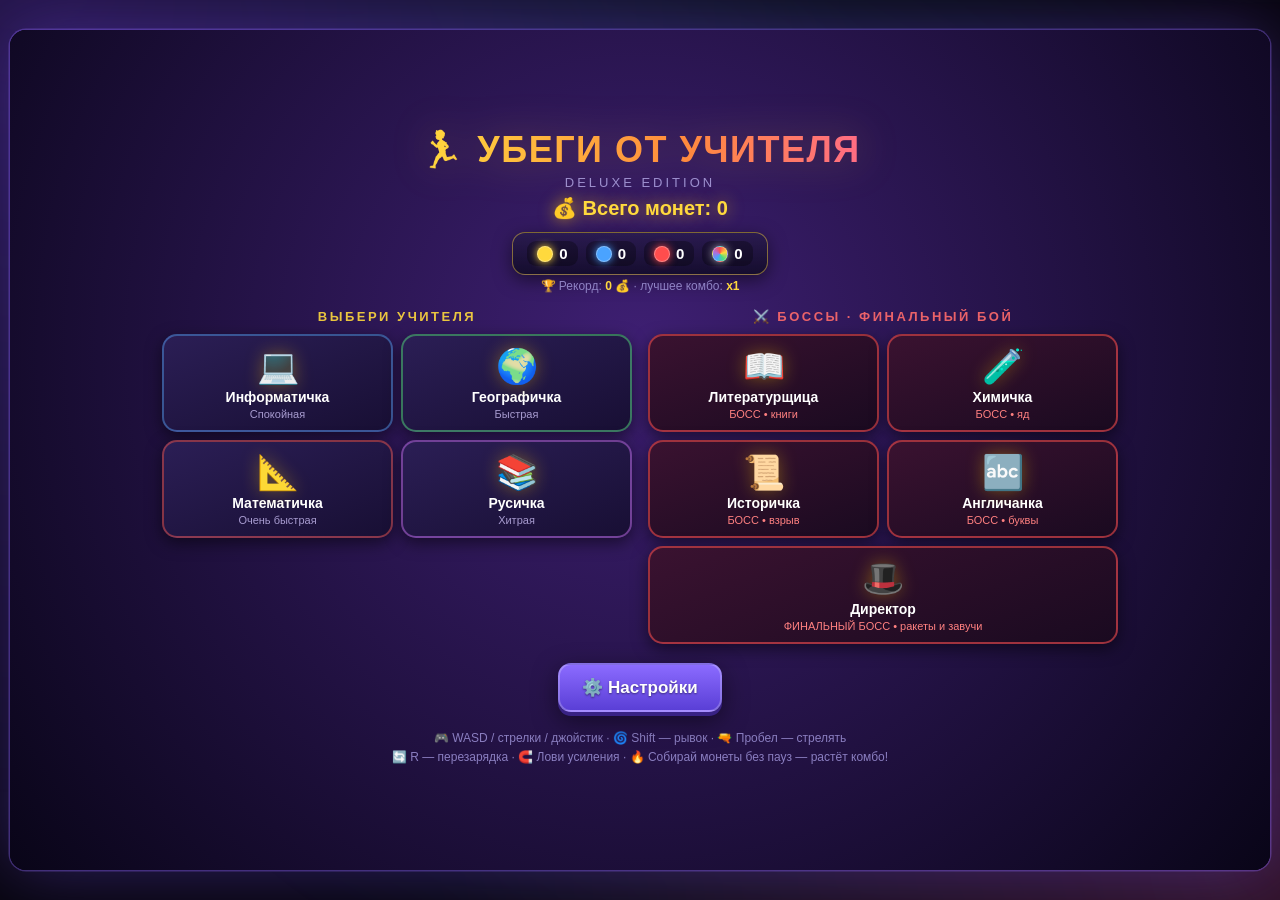
==== game/index.html @ bf2a29cd "site: game/index.html" ====
<!DOCTYPE html>
<html lang="ru">
<head>
<meta charset="UTF-8">
<meta name="viewport" content="width=device-width, initial-scale=1.0, maximum-scale=1.0, user-scalable=no, viewport-fit=cover">
<meta name="theme-color" content="#0d0b1a">
<meta name="mobile-web-app-capable" content="yes">
<meta name="apple-mobile-web-app-capable" content="yes">
<meta name="apple-mobile-web-app-status-bar-style" content="black-translucent">
<meta name="apple-mobile-web-app-title" content="Убеги от учителя">
<meta name="description" content="Аркада «Убеги от учителя»: убегай от учителей, собирай монеты, качайся в магазине и сражайся с боссами.">
<link rel="manifest" href="manifest.webmanifest">
<link rel="apple-touch-icon" href="icons/apple-touch-icon-180.png">
<link rel="icon" type="image/png" href="icons/icon-192.png">
<title>Убеги от учителя — DELUXE</title>
<style>
  :root{
    --gold:#ffd93d; --green:#4ade80; --blue:#4aa3ff; --red:#ff5050;
    --purple:#8b5cff; --pink:#ff6bd6; --orange:#ff8a3d;
    --glass:linear-gradient(180deg, rgba(38,27,72,.82), rgba(14,10,34,.93));
    --line:1.5px solid rgba(150,110,255,.45);
    --shadow:0 6px 22px rgba(0,0,0,.55), inset 0 1px 0 rgba(255,255,255,.09);
  }
  *{margin:0;padding:0;box-sizing:border-box;-webkit-tap-highlight-color:transparent}
  html{
    height:100%;-webkit-text-size-adjust:100%;background:#08060f;
  }
  html,body{
    width:100%;background:#08060f;overflow:hidden;
    font-family:'Trebuchet MS','Segoe UI',sans-serif;color:#fff;
    touch-action:manipulation;user-select:none;-webkit-user-select:none;
    -webkit-touch-callout:none;
    overscroll-behavior:none;overscroll-behavior-y:none;
  }
  body{
    position:fixed;inset:0;height:100%;height:100dvh;
  }
  body::before{
    content:'';position:fixed;inset:-25%;pointer-events:none;z-index:0;
    background:
      radial-gradient(circle at 18% 14%, rgba(125,70,255,.26), transparent 42%),
      radial-gradient(circle at 84% 80%, rgba(255,90,170,.18), transparent 44%),
      radial-gradient(circle at 52% 44%, rgba(60,200,255,.13), transparent 52%);
    filter:blur(24px);animation:ambient 16s ease-in-out infinite alternate;
  }
  @keyframes ambient{from{transform:scale(1) translate(0,0)}to{transform:scale(1.14) translate(-2%,1.5%)}}

  #wrap{position:relative;z-index:1;width:100%;height:100%;display:flex;justify-content:center;align-items:center}
  #game{
    position:relative;background:#14102a;overflow:hidden;border-radius:16px;
    box-shadow:0 0 70px rgba(120,80,255,.35), 0 0 0 1.5px rgba(150,110,255,.35), inset 0 0 100px rgba(0,0,0,.65);
  }
  #game::after{
    content:'';position:absolute;inset:0;pointer-events:none;z-index:6;border-radius:inherit;
    box-shadow:inset 0 0 130px rgba(0,0,0,.8);
  }
  canvas{display:block;width:100%;height:100%;touch-action:none}

  /* ---------- HUD ---------- */
  #hud{
    position:absolute;top:0;left:0;right:0;z-index:10;pointer-events:none;
    display:flex;justify-content:space-between;align-items:flex-start;gap:8px;flex-wrap:wrap;
    padding:8px 10px;font-weight:bold;font-size:clamp(11px,2.2vw,14px);
  }
  .hud-group{display:flex;gap:6px;flex-wrap:wrap}
  .hud-box{
    background:var(--glass);padding:6px 11px;border-radius:11px;border:var(--line);
    box-shadow:var(--shadow);white-space:nowrap;letter-spacing:.3px;
  }
  #coinCount{color:var(--gold)}
  #speedLevel{color:var(--green)}
  #levelNum{color:#60a5fa}
  #ammoCount{color:var(--orange)}
  #playerHPText,#hpCount{color:var(--red)}
  #comboHud{color:var(--pink);display:none}
  #comboHud.on{display:inline}

  /* ---------- кнопки ---------- */
  .btn{
    position:relative;overflow:hidden;
    background:linear-gradient(180deg,#8b6bff,#5a3fd6);color:#fff;
    border:2px solid rgba(255,255,255,.24);border-radius:13px;
    padding:12px 22px;margin:5px;font-family:inherit;font-weight:bold;
    font-size:clamp(14px,2.6vw,17px);cursor:pointer;pointer-events:auto;
    box-shadow:0 4px 0 #382284, 0 8px 24px rgba(0,0,0,.5);
    text-shadow:0 1px 2px rgba(0,0,0,.45);
    transition:transform .12s, box-shadow .12s, filter .12s;
  }
  .btn::after{
    content:'';position:absolute;top:0;left:-60%;width:45%;height:100%;
    background:linear-gradient(105deg,transparent,rgba(255,255,255,.42),transparent);
    transform:skewX(-18deg);animation:sheen 4.5s ease-in-out infinite;
  }
  @keyframes sheen{0%,70%{left:-60%}100%{left:130%}}
  .btn:hover{filter:brightness(1.14)}
  .btn:active{transform:translateY(4px);box-shadow:0 0 0 #382284, 0 2px 10px rgba(0,0,0,.5)}
  .btn:disabled{background:linear-gradient(180deg,#555,#333);box-shadow:0 4px 0 #222;color:#8b8b96;cursor:not-allowed;filter:none;transform:none}
  .btn:disabled::after{display:none}

  /* ---------- экраны ---------- */
  .screen{
    position:absolute;inset:0;z-index:20;padding:14px;text-align:center;
    display:flex;flex-direction:column;justify-content:center;align-items:center;
    justify-content:safe center;
    overflow-y:auto;overscroll-behavior:contain;
    -webkit-overflow-scrolling:touch;touch-action:pan-y;
    background:radial-gradient(circle at 50% 38%, rgba(64,32,118,.96), rgba(9,5,24,.985));
  }
  .screen::-webkit-scrollbar{width:8px}
  .screen::-webkit-scrollbar-thumb{background:rgba(150,110,255,.4);border-radius:8px}
  .screen h2{
    font-size:clamp(18px,4vw,26px);margin-bottom:12px;color:var(--gold);
    text-shadow:0 0 22px rgba(255,200,0,.5), 2px 2px 0 #8a5a00;
  }
  .screen p{color:#cbb8ff;margin:4px 0;font-size:clamp(12px,2.5vw,15px)}
  .title-flow{
    font-size:clamp(21px,4.6vw,36px);font-weight:900;letter-spacing:1.5px;margin-bottom:4px;
    background:linear-gradient(90deg,#ffd93d,#ff8a3d,#ff5ea8,#8b5cff,#4ade80,#ffd93d);
    background-size:300% 100%;-webkit-background-clip:text;background-clip:text;
    -webkit-text-fill-color:transparent;color:transparent;
    animation:titleFlow 7s linear infinite;filter:drop-shadow(0 0 20px rgba(255,190,60,.28));
  }
  @keyframes titleFlow{to{background-position:300% 0}}
  .subtitle{color:#9c8fd0;font-size:clamp(10px,2.2vw,13px);letter-spacing:3px;text-transform:uppercase;margin-bottom:6px}

  /* ---------- карточки ---------- */
  .grid2{display:grid;grid-template-columns:repeat(2,1fr);gap:8px;margin-top:8px;width:100%;max-width:470px}
  .menu-cols{display:flex;gap:16px;width:100%;max-width:980px;justify-content:center;align-items:flex-start;flex-wrap:wrap;margin-top:2px}
  .menu-col{flex:1 1 330px;max-width:470px;display:flex;flex-direction:column;align-items:center}
  .card{
    position:relative;font-family:inherit;color:#fff;cursor:pointer;
    display:flex;flex-direction:column;align-items:center;gap:3px;
    padding:10px 8px;border-radius:15px;pointer-events:auto;
    background:linear-gradient(160deg,#2b1e55,#180f34);
    border:2px solid rgba(140,100,255,.32);box-shadow:0 5px 16px rgba(0,0,0,.5);
    transition:transform .15s, border-color .15s, box-shadow .15s;
  }
  .card::before{
    content:'';position:absolute;inset:0;border-radius:13px;opacity:0;
    background:radial-gradient(circle at 50% 0%, rgba(255,217,61,.22), transparent 70%);
    transition:opacity .18s;pointer-events:none;
  }
  .card:hover{transform:translateY(-4px);border-color:rgba(255,217,61,.85);box-shadow:0 10px 26px rgba(0,0,0,.55), 0 0 22px rgba(255,200,60,.22)}
  .card:hover::before{opacity:1}
  .card:active{transform:scale(.96)}
  .card .emoji{font-size:clamp(24px,6vw,34px);filter:drop-shadow(0 0 9px rgba(255,200,0,.35))}
  .card .name{font-size:clamp(12px,2.5vw,14px);font-weight:bold}
  .card .desc{font-size:clamp(9px,2vw,11px);color:#a89cd0}
  .t-info{border-color:rgba(80,140,220,.55)}
  .t-geo{border-color:rgba(80,200,120,.55)}
  .t-math{border-color:rgba(220,80,80,.55)}
  .t-rus{border-color:rgba(180,100,220,.55)}
  .card.boss-card{border-color:rgba(255,80,80,.55);background:linear-gradient(160deg,#3a1230,#1a0a20)}
  .card.boss-card .desc{color:#ff8080}

  .section-title{
    color:var(--gold);font-size:clamp(11px,2.3vw,13px);text-transform:uppercase;
    letter-spacing:2.5px;margin-top:10px;margin-bottom:2px;opacity:.9;font-weight:bold;
  }

  /* ---------- магазин ---------- */
  .shop-item{
    background:linear-gradient(160deg,#2a1d52,#170e30);border:2px solid rgba(140,100,255,.38);
    border-radius:15px;padding:10px 15px;margin:5px;width:min(380px,92vw);
    display:flex;justify-content:space-between;align-items:center;gap:10px;
    box-shadow:0 6px 20px rgba(0,0,0,.5);transition:border-color .18s, transform .18s;
  }
  .shop-item:hover{border-color:rgba(255,217,61,.6);transform:translateY(-2px)}
  .shop-item .info{text-align:left}
  .shop-item b{font-size:clamp(13px,2.7vw,16px)}
  .shop-item small{color:#a89cd0;font-size:clamp(10px,2.1vw,12px)}
  .shop-item button{padding:10px 14px !important;margin:0 !important;font-size:clamp(11px,2.3vw,14px) !important}

  /* ---------- монеты ---------- */
  .coin-tracker{
    position:absolute;top:56px;left:10px;z-index:12;pointer-events:none;
    display:flex;flex-direction:column;gap:4px;padding:8px 10px;border-radius:11px;
    background:var(--glass);border:var(--line);box-shadow:var(--shadow);
    font-weight:bold;font-size:clamp(11px,2.1vw,14px);
  }
  .coin-row{display:flex;align-items:center;gap:8px;min-width:62px}
  .coin-dot{width:14px;height:14px;border-radius:50%;display:inline-block;border:1px solid rgba(255,255,255,.3);flex-shrink:0}
  .rainbow-dot{background:conic-gradient(#ff4d4d,#ffd93d,#4ade80,#4aa3ff,#b06ddb,#ff4d4d);animation:spinRainbow 3s linear infinite;box-shadow:0 0 9px rgba(255,255,255,.6)}
  @keyframes spinRainbow{to{transform:rotate(360deg)}}
  .coin-bump{animation:coinBump .32s ease-out}
  @keyframes coinBump{0%{transform:scale(1)}50%{transform:scale(1.45);filter:brightness(1.6)}100%{transform:scale(1)}}

  /* ---------- усиления ---------- */
  #powerups{position:absolute;top:158px;left:10px;z-index:12;display:flex;flex-direction:column;gap:6px;pointer-events:none}
  .pw{
    display:none;align-items:center;gap:8px;padding:6px 9px;border-radius:11px;
    background:var(--glass);border:1.5px solid rgba(150,110,255,.5);box-shadow:var(--shadow);
    font-size:clamp(10px,1.9vw,12px);font-weight:bold;transition:opacity .2s;
  }
  .pw.on{display:flex}
  .pw.low{animation:pwLow .6s ease-in-out infinite}
  @keyframes pwLow{50%{opacity:.45}}
  .pw-ico{font-size:15px;filter:drop-shadow(0 0 7px currentColor)}
  .pw-bar{width:44px;height:6px;border-radius:4px;background:rgba(0,0,0,.65);overflow:hidden;border:1px solid rgba(255,255,255,.14)}
  .pw-bar i{display:block;height:100%;width:100%;background:currentColor;border-radius:4px}
  .pw-sec{min-width:24px;text-align:right;font-size:10px;opacity:.85}

  /* ---------- комбо ---------- */
  #comboBadge{
    position:absolute;top:148px;right:10px;z-index:12;pointer-events:none;text-align:center;
    padding:5px 13px 6px;border-radius:12px;
    background:var(--glass);border:1.5px solid rgba(255,217,61,.5);box-shadow:var(--shadow);
    opacity:0;transform:scale(.65) translateY(-6px);transition:opacity .18s, transform .18s;
  }
  #comboBadge.on{opacity:1;transform:scale(1) translateY(0)}
  #comboBadge .cnum{font-size:clamp(18px,3.8vw,27px);font-weight:900;line-height:1.05;color:var(--gold);text-shadow:0 0 18px rgba(255,200,0,.85), 2px 2px 0 #7a5200}
  #comboBadge .clbl{font-size:clamp(8px,1.6vw,10px);letter-spacing:2.5px;color:#ffe9a3;opacity:.92}

  /* ---------- полосы HP ---------- */
  #playerHP{
    position:absolute;top:56px;right:10px;z-index:12;display:none;flex-direction:column;
    align-items:flex-end;gap:4px;padding:8px 10px;border-radius:11px;min-width:142px;
    background:var(--glass);border:1.5px solid rgba(80,200,120,.5);box-shadow:var(--shadow);
    pointer-events:none;font-weight:bold;font-size:clamp(11px,2.1vw,14px);
  }
  #playerHP .hp-label{color:var(--green);font-size:clamp(10px,1.9vw,12px)}
  .hp-bar-bg{width:100%;height:12px;background:rgba(0,0,0,.62);border:1.5px solid rgba(80,200,120,.5);border-radius:7px;overflow:hidden;box-shadow:inset 0 0 7px rgba(0,0,0,.85)}
  .hp-bar-fill{height:100%;width:100%;background:linear-gradient(90deg,#16a34a,#4ade80,#16a34a);background-size:200% 100%;animation:hpShine 2s linear infinite;transition:width .28s ease}
  #playerHP.low .hp-bar-fill{background:linear-gradient(90deg,#dc2626,#ff5050,#dc2626);background-size:200% 100%}
  #playerHP.low .hp-label{color:var(--red)}
  @keyframes hpShine{to{background-position:200% 0}}

  #bossHP{
    position:absolute;top:74px;left:50%;transform:translateX(-50%);width:min(420px,54vw);
    z-index:12;display:none;flex-direction:column;align-items:center;gap:3px;
  }
  #bossHP .boss-name{font-weight:bold;font-size:clamp(12px,2.3vw,15px);color:#ff9090;letter-spacing:1px;text-shadow:0 0 12px rgba(255,0,0,.85), 2px 2px 0 #600}
  #bossHP .hp-bar-bg{width:100%;height:16px;background:rgba(0,0,0,.62);border:2px solid rgba(255,80,80,.6);border-radius:10px;overflow:hidden;box-shadow:0 0 22px rgba(255,0,0,.45), inset 0 0 10px rgba(0,0,0,.85)}
  #bossHP .hp-bar-fill{height:100%;width:100%;background:linear-gradient(90deg,#ff4040,#ff8080,#ff4040);background-size:200% 100%;animation:hpShine 1.6s linear infinite;transition:width .28s ease}

  /* ---------- мобильное управление ---------- */
  #joystick{
    position:absolute;bottom:calc(24px * var(--s,1));left:calc(24px * var(--s,1));
    width:calc(130px * var(--s,1));height:calc(130px * var(--s,1));border-radius:50%;
    z-index:15;display:none;touch-action:none;
    background:radial-gradient(circle, rgba(120,90,255,.2), rgba(60,40,120,.26));
    border:2px solid rgba(160,130,255,.42);
    box-shadow:inset 0 0 30px rgba(100,70,220,.32), 0 0 22px rgba(0,0,0,.5);
  }
  #joystickKnob{
    position:absolute;top:50%;left:50%;
    width:calc(58px * var(--s,1));height:calc(58px * var(--s,1));
    margin:calc(-29px * var(--s,1)) 0 0 calc(-29px * var(--s,1));border-radius:50%;
    background:radial-gradient(circle at 35% 30%,#b8a2ff,#5a3fd6);
    border:2px solid rgba(255,255,255,.38);
    box-shadow:0 4px 14px rgba(0,0,0,.6), inset 0 -4px 10px rgba(0,0,0,.32);
    transition:transform .05s;
  }
  #shopBtn,#shootBtn,#reloadBtn,#dashBtn{position:absolute;z-index:15;display:none;align-items:center;justify-content:center;line-height:1;padding:0 !important;margin:0 !important;border-radius:50% !important}
  #shopBtn{
    right:calc(24px * var(--s,1));bottom:calc(24px * var(--s,1));
    width:calc(62px * var(--s,1));height:calc(62px * var(--s,1));font-size:calc(20px * var(--s,1)) !important;
  }
  #shootBtn{
    right:calc(24px * var(--s,1));bottom:calc(100px * var(--s,1));
    width:calc(72px * var(--s,1));height:calc(72px * var(--s,1));font-size:calc(26px * var(--s,1)) !important;
    background:linear-gradient(180deg,#ff9a4d,#d65a1a);box-shadow:0 4px 0 #8a3a00, 0 6px 22px rgba(0,0,0,.5) !important;
  }
  #shootBtn:active{transform:translateY(4px);box-shadow:0 0 0 #8a3a00 !important}
  #shootBtn.reloading{background:linear-gradient(180deg,#666,#333) !important;box-shadow:0 4px 0 #222 !important}
  #reloadBtn{
    right:calc(106px * var(--s,1));bottom:calc(100px * var(--s,1));
    width:calc(58px * var(--s,1));height:calc(58px * var(--s,1));font-size:calc(22px * var(--s,1)) !important;
    background:linear-gradient(180deg,#4aa3ff,#1e6fdd);box-shadow:0 4px 0 #0a3a80, 0 6px 22px rgba(0,0,0,.5) !important;
  }
  #dashBtn{
    right:calc(24px * var(--s,1));bottom:calc(182px * var(--s,1));
    width:calc(62px * var(--s,1));height:calc(62px * var(--s,1));font-size:calc(24px * var(--s,1)) !important;
    background:linear-gradient(180deg,#b06ddb,#7a2fb0);box-shadow:0 4px 0 #4a1070, 0 6px 22px rgba(0,0,0,.5) !important;
  }
  #dashBtn.cool{filter:grayscale(.7) brightness(.75)}
  #dashBtn .cdtxt{position:absolute;inset:0;display:flex;align-items:center;justify-content:center;font-size:calc(13px * var(--s,1));font-weight:900;color:#fff;text-shadow:0 1px 3px #000}

  /* ---------- быстрая покупка ---------- */
  .quick-speed-btn{
    position:absolute;bottom:calc(24px * var(--s,1));right:calc(100px * var(--s,1));z-index:15;
    display:none;align-items:center;gap:4px;
    background:linear-gradient(180deg,#ffd93d,#f0a800);color:#1a1035;
    border:2px solid rgba(255,255,255,.4);border-radius:calc(14px * var(--s,1));
    padding:calc(10px * var(--s,1)) calc(16px * var(--s,1));
    font-family:inherit;font-weight:bold;font-size:clamp(10px,calc(15px * var(--s,1)),15px);cursor:pointer;
    box-shadow:0 4px 0 #8a5a00, 0 8px 22px rgba(0,0,0,.5);white-space:nowrap;
    transition:transform .12s, box-shadow .12s, filter .12s;
  }
  .quick-speed-btn:hover{filter:brightness(1.1)}
  .quick-speed-btn:active{transform:translateY(4px);box-shadow:0 0 0 #8a5a00 !important}
  .quick-speed-btn:disabled{background:linear-gradient(180deg,#555,#333);color:#8b8b96;box-shadow:0 4px 0 #222;cursor:not-allowed;filter:none;transform:none}
  .quick-speed-btn.can-buy{animation:pulseGold 1.4s ease-in-out infinite}
  @keyframes pulseGold{50%{box-shadow:0 4px 0 #8a5a00, 0 0 22px rgba(255,217,61,.85)}}

  /* ---------- лобби ---------- */
  .lobby-total{font-size:clamp(14px,2.9vw,20px);color:var(--gold);font-weight:bold;text-shadow:0 0 16px rgba(255,200,0,.6);margin-bottom:6px}
  .lobby-coins{
    display:flex;flex-wrap:wrap;justify-content:center;gap:8px;margin:6px 0 2px;padding:8px 14px;
    background:linear-gradient(180deg, rgba(38,27,72,.7), rgba(14,10,34,.82));
    border:1.5px solid rgba(255,217,61,.45);border-radius:13px;box-shadow:0 5px 18px rgba(0,0,0,.5);
  }
  .lobby-coin-item{display:flex;align-items:center;gap:6px;font-weight:bold;font-size:clamp(12px,2.3vw,15px);padding:4px 10px;background:rgba(0,0,0,.3);border-radius:9px}
  .lobby-coin-item .coin-dot{width:16px;height:16px}
  .record-line{color:#8f83c4;font-size:clamp(10px,2.1vw,12px);margin:2px 0 4px}
  .record-line b{color:var(--gold)}

  /* ---------- превью карт ---------- */
  .map-preview{
    width:100%;height:74px;border-radius:10px;position:relative;overflow:hidden;
    border:1.5px solid rgba(255,255,255,.14);margin-bottom:6px;background:#000;pointer-events:none;
  }
  .map-preview canvas{display:block;width:100%;height:100%;pointer-events:none}
  .map-grid{display:grid;grid-template-columns:repeat(3,1fr);gap:8px;margin-top:6px;width:100%;max-width:580px}
  .map-grid .card{padding:8px 6px}
  .map-grid .card .emoji{font-size:clamp(17px,3.6vw,21px)}
  .map-grid .card .name{font-size:clamp(10px,2vw,12px)}
  .map-grid .card .desc{font-size:clamp(8px,1.7vw,10px)}
  .back-bar{display:flex;gap:8px;margin-top:14px;flex-wrap:wrap;justify-content:center}

  /* ---------- босс-интро / вспышки ---------- */
  #bossIntro{
    position:absolute;inset:0;z-index:25;display:none;flex-direction:column;
    align-items:center;justify-content:center;pointer-events:none;
    background:radial-gradient(circle at 50% 50%, rgba(150,0,20,.42), rgba(0,0,0,0) 62%);
  }
  #bossIntro.show{display:flex;animation:biIn .45s ease-out}
  @keyframes biIn{from{opacity:0;transform:scale(1.12)}to{opacity:1;transform:scale(1)}}
  #bossIntro .bi-name{
    font-size:clamp(24px,6.5vw,50px);font-weight:900;letter-spacing:5px;color:#ff5a5a;
    text-shadow:0 0 30px rgba(255,40,40,.95), 0 0 70px rgba(255,0,0,.6);
    animation:bossPulse .9s ease-in-out infinite alternate;
  }
  #bossIntro .bi-sub{color:#ffb3b3;letter-spacing:7px;font-size:clamp(10px,2.3vw,14px);margin-top:8px;text-transform:uppercase}
  @keyframes bossPulse{to{transform:scale(1.06);text-shadow:0 0 44px rgba(255,60,60,1), 0 0 90px rgba(255,0,0,.75)}}

  #flash{position:absolute;inset:0;z-index:14;pointer-events:none;opacity:0;transition:opacity .2s;background:radial-gradient(circle at 50% 50%, rgba(255,0,0,0) 35%, rgba(255,20,20,.55) 100%)}
  #flash.on{opacity:1}

  #confetti{position:fixed;inset:0;z-index:60;pointer-events:none;display:none}
  #confetti.on{display:block}

  .hidden{display:none !important}
  .show-flex{display:flex !important}

  /* ---------- настройки ---------- */
  .setting-row{
    display:flex;justify-content:space-between;align-items:center;gap:14px;
    width:min(380px,92vw);margin:7px;padding:12px 16px;border-radius:14px;
    background:linear-gradient(160deg,#2a1d52,#170e30);border:2px solid rgba(140,100,255,.38);
    box-shadow:0 5px 18px rgba(0,0,0,.5);font-weight:bold;font-size:clamp(12px,2.4vw,15px);
  }
  .switch{position:relative;width:52px;height:28px;border-radius:14px;background:#3a2a60;border:2px solid rgba(255,255,255,.18);cursor:pointer;transition:background .2s;flex-shrink:0}
  .switch::after{content:'';position:absolute;top:2px;left:2px;width:20px;height:20px;border-radius:50%;background:#8b83aa;transition:transform .2s, background .2s}
  .switch.on{background:linear-gradient(180deg,#4ade80,#16a34a)}
  .switch.on::after{transform:translateX(24px);background:#fff}

  /* на телефоне экраны меню занимают весь экран, а не маленькое игровое поле */
  @media (max-width:800px), (max-height:520px){
    .screen{position:fixed;inset:0;z-index:40;border-radius:0;padding:16px 14px}
  }
  @media (max-width:800px){
    .coin-tracker{top:52px;padding:6px 8px;gap:3px;font-size:11px}
    .coin-dot{width:12px;height:12px}
    #powerups{top:212px;gap:4px}
    #comboBadge{top:206px}
    #playerHP{top:52px;padding:6px 8px;font-size:11px;min-width:124px}
    #bossHP{top:152px;width:88vw}
  }
  /* компактный режим для маленького игрового поля (телефон в портрете, низкое окно) */
  #game.compact .coin-tracker{display:none !important}
  #game.compact #playerHP{display:none !important}
  #game.compact #comboBadge{display:none !important}
  #game.compact #hud{font-size:10px;padding:5px 7px;gap:4px}
  #game.compact .hud-box{padding:4px 7px;border-radius:8px}
  #game.compact #powerups{
    top:62px;left:8px;right:8px;gap:4px;
    flex-direction:row;flex-wrap:wrap;align-items:flex-start;
  }
  #game.compact .pw{padding:3px 6px;font-size:10px;gap:5px}
  #game.compact .pw-bar{width:26px}
  #game.compact .pw-sec{min-width:18px;font-size:9px}
  #game.compact #bossHP{top:108px;width:84vw}
</style>
</head>
<body>
<div id="wrap">
  <div id="game">
    <canvas id="canvas"></canvas>
    <div id="flash"></div>

    <div id="hud" class="hidden">
      <div class="hud-group">
        <div class="hud-box">💰 <span id="coinCount">0</span></div>
        <div class="hud-box">⚡ <span id="speedLevel">1.0</span>x</div>
        <div class="hud-box">🏁 <span id="levelNum">1</span></div>
      </div>
      <div class="hud-group">
        <div class="hud-box" id="ammoBox">🔫 <span id="ammoCount">5/5</span> <span class="mag-count" id="magCount">×10</span></div>
        <div class="hud-box">❤️ <span id="hpCount">100</span></div>
        <div class="hud-box" id="comboHud">🔥 <span id="comboVal">x1</span></div>
      </div>
    </div>

    <div id="playerHP">
      <div class="hp-label">❤️ Здоровье: <span id="playerHPText">100/100</span></div>
      <div class="hp-bar-bg"><div class="hp-bar-fill" id="playerHPFill"></div></div>
    </div>

    <div id="bossHP">
      <div class="boss-name" id="bossName">БОСС</div>
      <div class="hp-bar-bg"><div class="hp-bar-fill" id="bossHPFill"></div></div>
    </div>

    <div id="coinTracker" class="coin-tracker hidden">
      <div class="coin-row">
        <span class="coin-dot" style="background:#ffd93d;box-shadow:0 0 9px #ffd93d"></span>
        <span id="coinYellow">0</span>
      </div>
      <div class="coin-row">
        <span class="coin-dot" style="background:#4aa3ff;box-shadow:0 0 9px #4aa3ff"></span>
        <span id="coinBlue">0</span>
      </div>
      <div class="coin-row">
        <span class="coin-dot" style="background:#ff4d4d;box-shadow:0 0 9px #ff4d4d"></span>
        <span id="coinRed">0</span>
      </div>
      <div class="coin-row">
        <span class="coin-dot rainbow-dot"></span>
        <span id="coinRainbow">0</span>
      </div>
    </div>

    <div id="powerups">
      <div class="pw" id="pw-rapid"  style="color:#ffd93d"><span class="pw-ico">⚡</span><span class="pw-bar"><i></i></span><span class="pw-sec"></span></div>
      <div class="pw" id="pw-shield" style="color:#4aa3ff"><span class="pw-ico">🛡</span><span class="pw-bar"><i></i></span><span class="pw-sec"></span></div>
      <div class="pw" id="pw-magnet" style="color:#ff6bd6"><span class="pw-ico">🧲</span><span class="pw-bar"><i></i></span><span class="pw-sec"></span></div>
      <div class="pw" id="pw-x2"     style="color:#4ade80"><span class="pw-ico">✨</span><span class="pw-bar"><i></i></span><span class="pw-sec"></span></div>
    </div>

    <div id="comboBadge">
      <div class="cnum" id="comboNum">x1.5</div>
      <div class="clbl">КОМБО</div>
    </div>

    <div id="bossIntro">
      <div class="bi-name" id="biName">БОСС</div>
      <div class="bi-sub">финальный бой</div>
    </div>

    <button id="quickSpeedBtn" class="quick-speed-btn" onclick="quickBuySpeed()">
      ⚡ +0.5x <span id="quickSpeedCost">5</span>💰
    </button>

    <button id="shopBtn" class="btn" onclick="openShop()">🛒</button>
    <button id="shootBtn" class="btn">🔫</button>
    <button id="reloadBtn" class="btn">🔄</button>
    <button id="dashBtn" class="btn">🌀<span class="cdtxt" id="dashCdText"></span></button>
    <div id="joystick"><div id="joystickKnob"></div></div>

    <!-- ================= МЕНЮ ================= -->
    <div id="menu" class="screen">
      <div class="title-flow">🏃 УБЕГИ ОТ УЧИТЕЛЯ</div>
      <div class="subtitle">deluxe edition</div>

      <div class="lobby-total">💰 Всего монет: <span id="lobbyCoins">0</span></div>
      <div class="lobby-coins">
        <div class="lobby-coin-item">
          <span class="coin-dot" style="background:#ffd93d;box-shadow:0 0 9px #ffd93d"></span><span id="lobbyYellow">0</span>
        </div>
        <div class="lobby-coin-item">
          <span class="coin-dot" style="background:#4aa3ff;box-shadow:0 0 9px #4aa3ff"></span><span id="lobbyBlue">0</span>
        </div>
        <div class="lobby-coin-item">
          <span class="coin-dot" style="background:#ff4d4d;box-shadow:0 0 9px #ff4d4d"></span><span id="lobbyRed">0</span>
        </div>
        <div class="lobby-coin-item">
          <span class="coin-dot rainbow-dot"></span><span id="lobbyRainbow">0</span>
        </div>
      </div>
      <div class="record-line">🏆 Рекорд: <b id="recordCoins">0</b> 💰 · лучшее комбо: <b id="recordCombo">x1</b></div>

      <div class="menu-cols">
        <div class="menu-col">
          <div class="section-title">Выбери учителя</div>
          <div class="grid2">
            <div class="card t-info" onclick="chooseTeacher('info')">
              <div class="emoji">💻</div><div class="name">Информатичка</div>
              <div class="desc">Спокойная</div>
            </div>
            <div class="card t-geo" onclick="chooseTeacher('geo')">
              <div class="emoji">🌍</div><div class="name">Географичка</div>
              <div class="desc">Быстрая</div>
            </div>
            <div class="card t-math" onclick="chooseTeacher('math')">
              <div class="emoji">📐</div><div class="name">Математичка</div>
              <div class="desc">Очень быстрая</div>
            </div>
            <div class="card t-rus" onclick="chooseTeacher('rus')">
              <div class="emoji">📚</div><div class="name">Русичка</div>
              <div class="desc">Хитрая</div>
            </div>
          </div>
        </div>
        <div class="menu-col">
          <div class="section-title" style="color:#ff6b6b">⚔️ Боссы · финальный бой</div>
          <div class="grid2">
            <div class="card boss-card" onclick="chooseTeacher('lit')">
              <div class="emoji">📖</div><div class="name">Литературщица</div>
              <div class="desc">БОСС • книги</div>
            </div>
            <div class="card boss-card" onclick="chooseTeacher('chem')">
              <div class="emoji">🧪</div><div class="name">Химичка</div>
              <div class="desc">БОСС • яд</div>
            </div>
            <div class="card boss-card" onclick="chooseTeacher('hist')">
              <div class="emoji">📜</div><div class="name">Историчка</div>
              <div class="desc">БОСС • взрыв</div>
            </div>
            <div class="card boss-card" onclick="chooseTeacher('eng')">
              <div class="emoji">🔤</div><div class="name">Англичанка</div>
              <div class="desc">БОСС • буквы</div>
            </div>
            <div class="card boss-card" style="grid-column:span 2" onclick="chooseTeacher('director')">
              <div class="emoji">🎩</div><div class="name">Директор</div>
              <div class="desc">ФИНАЛЬНЫЙ БОСС • ракеты и завучи</div>
            </div>
          </div>
        </div>
      </div>

      <div class="back-bar">
        <button class="btn" onclick="openSettings()">⚙️ Настройки</button>
      </div>
      <p style="margin-top:12px;color:#8a7ec0;font-size:clamp(10px,2.1vw,12px);line-height:1.55">
        🎮 WASD / стрелки / джойстик · 🌀 Shift — рывок · 🔫 Пробел — стрелять<br>
        🔄 R — перезарядка · 🧲 Лови усиления · 🔥 Собирай монеты без пауз — растёт комбо!
      </p>
    </div>

    <!-- ================= КАРТЫ ================= -->
    <div id="mapsScreen" class="screen hidden">
      <div class="title-flow">🗺 Выбор карты</div>
      <div class="section-title" id="mapTeacherLabel">Учитель: —</div>
      <div class="map-grid" id="mapGrid"></div>
      <div class="back-bar">
        <button class="btn" onclick="backToMenu()">◀ Учитель</button>
      </div>
    </div>

    <!-- ================= МАГАЗИН ================= -->
    <div id="shop" class="screen hidden">
      <h2>🛒 МАГАЗИН</h2>
      <p style="color:#ffd93d;margin-bottom:10px">Монет: <b id="shopCoins">0</b> · накоплено за забег: <b id="shopRunCoins">0</b></p>

      <div class="shop-item">
        <div class="info"><b>⚡ Скорость +0.5x</b><br><small>Сейчас: <span id="shopSpeedLevel">1.0</span>x</small></div>
        <button class="btn" id="buySpeedBtn" onclick="buySpeed()">💰 <span id="speedCost">5</span></button>
      </div>
      <div class="shop-item">
        <div class="info"><b>🔫 Урон оружия +1</b><br><small>Сейчас: <span id="shopDamageLevel">1</span> урон</small></div>
        <button class="btn" id="buyDamageBtn" onclick="buyDamage()">💰 <span id="damageCost">10</span></button>
      </div>
      <div class="shop-item">
        <div class="info"><b>❤️ Макс. HP +20</b><br><small>Сейчас: <span id="shopMaxHP">100</span> HP</small></div>
        <button class="btn" id="buyHPBtn" onclick="buyMaxHP()">💰 <span id="hpCost">15</span></button>
      </div>
      <div class="shop-item">
        <div class="info"><b>💥 Скорость выстрела</b><br><small>Сейчас: <span id="shopFireRate">350</span> мс</small></div>
        <button class="btn" id="buyFireRateBtn" onclick="buyFireRate()">💰 <span id="fireRateCost">20</span></button>
      </div>
      <div class="shop-item" style="border-color:rgba(255,138,61,.5)">
        <div class="info"><b>🔫 Урон патронов +1</b><br><small>Сейчас: <span id="shopAmmoDmgLevel">1</span> урон/патрон</small></div>
        <button class="btn" id="buyAmmoDmgBtn" onclick="buyAmmoDamage()" style="background:linear-gradient(180deg,#ff9a4d,#d65a1a);box-shadow:0 4px 0 #8a3a00">💰 <span id="ammoDmgCost">25</span></button>
      </div>
      <div class="shop-item" style="border-color:rgba(74,163,255,.5)">
        <div class="info"><b>🔄 Размер магазина +5</b><br><small>Сейчас: <span id="shopMagSize">5</span> патронов</small></div>
        <button class="btn" id="buyMagSizeBtn" onclick="buyMagSize()" style="background:linear-gradient(180deg,#4aa3ff,#1e6fdd);box-shadow:0 4px 0 #0a3a80">💰 <span id="magSizeCost">30</span></button>
      </div>
      <div class="shop-item" style="border-color:rgba(74,222,128,.5)">
        <div class="info"><b>📦 +5 магазинов</b><br><small>Сейчас: <span id="shopMagCount">10</span> магазинов</small></div>
        <button class="btn" id="buyMagCountBtn" onclick="buyMagCount()" style="background:linear-gradient(180deg,#4ade80,#16a34a);box-shadow:0 4px 0 #0a4a1a">💰 <span id="magCountCost">20</span></button>
      </div>
      <div class="shop-item" style="border-color:rgba(176,109,219,.55)">
        <div class="info"><b>🌀 Быстрый рывок</b><br><small>Перезарядка: <span id="shopDashCd">1.6</span> с</small></div>
        <button class="btn" id="buyDashBtn" onclick="buyDash()" style="background:linear-gradient(180deg,#b06ddb,#7a2fb0);box-shadow:0 4px 0 #4a1070">💰 <span id="dashCost">18</span></button>
      </div>

      <button class="btn" onclick="closeShop()" style="margin-top:18px">▶ Продолжить</button>
    </div>

    <!-- ================= НАСТРОЙКИ ================= -->
    <div id="settings" class="screen hidden">
      <h2>⚙️ НАСТРОЙКИ</h2>
      <div class="setting-row"><span>🔊 Звук</span><div class="switch on" id="swSound" onclick="toggleSet('sound')"></div></div>
      <div class="setting-row"><span>📳 Тряска экрана</span><div class="switch on" id="swShake" onclick="toggleSet('shake')"></div></div>
      <div class="setting-row"><span>✨ Эффекты</span><div class="switch on" id="swFx" onclick="toggleSet('fx')"></div></div>
      <p style="color:#8f83c4;font-size:12px;margin-top:10px">Прогресс сохраняется автоматически в этом браузере.</p>
      <div class="back-bar">
        <button class="btn" onclick="closeSettings()">◀ Назад</button>
        <button class="btn" onclick="resetProgress()" style="background:linear-gradient(180deg,#e05555,#a02020);box-shadow:0 4px 0 #5a0a0a">🗑 Сбросить прогресс</button>
      </div>
    </div>

    <!-- ================= ПРОИГРЫШ ================= -->
    <div id="gameover" class="screen hidden">
      <div class="title-flow" style="background-image:linear-gradient(90deg,#ff5e5e,#ff8a3d,#ff5e5e)">😱 ПОЙМАЛИ!</div>
      <p id="catchText" style="font-size:clamp(14px,3vw,18px);margin-bottom:8px"></p>
      <p style="font-size:clamp(13px,2.8vw,17px);margin-bottom:4px">💰 Собрано за забег: <b style="color:#ffd93d" id="finalCoins">0</b></p>
      <p style="font-size:clamp(13px,2.8vw,17px);margin-bottom:18px">🔥 Лучшее комбо: <b style="color:#ff6bd6" id="finalCombo">x1</b></p>
      <div class="back-bar">
        <button class="btn" onclick="restart()">🔄 Ещё раз</button>
        <button class="btn" onclick="backToMaps()">🗺 Карты</button>
        <button class="btn" onclick="backToMenu()">🏠 Меню</button>
      </div>
    </div>

    <!-- ================= ПОБЕДА ================= -->
    <div id="win" class="screen hidden">
      <div class="title-flow" id="winTitle">🎉 УБЕЖАЛ!</div>
      <p id="winText" style="font-size:clamp(14px,3vw,18px);margin-bottom:8px">Учитель потерял тебя из виду</p>
      <p style="font-size:clamp(13px,2.8vw,17px);margin-bottom:4px">💰 Собрано за забег: <b style="color:#ffd93d" id="winCoins">0</b></p>
      <p style="font-size:clamp(13px,2.8vw,17px);margin-bottom:18px">🔥 Лучшее комбо: <b style="color:#ff6bd6" id="winCombo">x1</b></p>
      <div class="back-bar">
        <button class="btn" onclick="nextLevel()">➡️ Дальше</button>
        <button class="btn" onclick="backToMaps()">🗺 Карты</button>
        <button class="btn" onclick="backToMenu()">🏠 Меню</button>
      </div>
    </div>
  </div>
</div>
<canvas id="confetti"></canvas>
<script>
/* ======================== БАЗА ======================== */
const canvas = document.getElementById('canvas');
const ctx = canvas.getContext('2d');
const game = document.getElementById('game');
const VW = 900, VH = 600;

function resizeCanvas() {
  const maxW = window.innerWidth - 20;
  const maxH = window.innerHeight - 20;
  const ratio = VW / VH;
  let w = maxW, h = w / ratio;
  if (h > maxH) { h = maxH; w = h * ratio; }
  game.style.width = w + 'px';
  game.style.height = h + 'px';

  // масштаб интерфейса под размер поля: на телефоне всё аккуратнее
  const uiScale = Math.max(0.52, Math.min(1, h / 600));
  game.style.setProperty('--s', uiScale.toFixed(3));
  game.classList.toggle('compact', h < 430);
  joyMaxDist = 42 * uiScale;

  const dpr = Math.min(window.devicePixelRatio || 1, 2);
  canvas.width = VW * dpr;
  canvas.height = VH * dpr;
  canvas.style.width = '100%';
  canvas.style.height = '100%';
  ctx.setTransform(dpr, 0, 0, dpr, 0, 0);
}
window.addEventListener('resize', resizeCanvas);

const isMobile = () => ('ontouchstart' in window) || window.innerWidth < 800;

/* ======================== СОХРАНЕНИЕ ======================== */
const SAVE_KEY = 'escape_teacher_deluxe_v1';

function loadSave() {
  try {
    const raw = localStorage.getItem(SAVE_KEY);
    return raw ? JSON.parse(raw) : null;
  } catch (e) { return null; }
}
function writeSave(data) {
  try { localStorage.setItem(SAVE_KEY, JSON.stringify(data)); } catch (e) {}
}

/* ======================== СОСТОЯНИЕ ======================== */
let state = 'menu';
let coins = 0;
let runCoins = 0;
let runCombo = 1;
let coinCounts = { yellow: 0, blue: 0, red: 0, rainbow: 0 };
let speedLevel = 1.0, speedCost = 5;
let damageLevel = 1, damageCost = 10;
let maxHPCost = 15, fireRateCost = 20;
let ammoDamageLevel = 1, ammoDamageCost = 25;
let magSize = 5, magSizeCost = 30;
let baseMagCount = 10, magCountCost = 20;
let dashLevel = 0, dashCost = 18;
let currentLevel = 1;
let currentTeacher = 'info';
let currentMap = 'class';
let lastTime = 0, tt = 0, levelStartTime = 0;
let shakeAmount = 0, flashTimer = 0, slowmo = 0;
let settings = { sound: true, shake: true, fx: true };
let recordCoins = 0, recordCombo = 1;

const player = {
  x: 100, y: 300, r: 15, vx: 0, vy: 0, angle: 0, trail: [], invuln: 0,
  lastShot: 0, shootCooldown: 350,
  hp: 100, maxHp: 100,
  ammoInMag: 5, magCount: 10,
  reloading: false, reloadStart: 0, reloadTime: 1200,
  dashT: 0, dashCd: 0
};
const teacher = { x: 800, y: 300, r: 18, angle: 0, step: 0, speed: 0, avoid: 0 };
let teacherDir = { x: -1, y: 0 };
let changeDirTimer = 0;
let moveDir = { x: 1, y: 0 };
let dashDir = { x: 1, y: 0 };

const keys = {};
const input = { x: 0, y: 0 };
let shooting = false;

let coinList = [], particles = [], floatTexts = [], bullets = [], projectiles = [],
    damagePopups = [], powerupList = [], minions = [], trailGhosts = [];

let boss = { active: false, type: null, hp: 0, maxHp: 0, lastAttack: 0, hitFlash: 0 };
let combo = { n: 0, timer: 0, mult: 1 };
let activePw = { rapid: 0, shield: 0, magnet: 0, x2: 0 };
let pwSpawnTimer = 0;

/* ======================== ДАННЫЕ ======================== */
const teachers = {
  info: { name: 'Информатичка', emoji: '💻', baseSpeed: 1.7, color: '#5b8dee' },
  geo:  { name: 'Географичка',  emoji: '🌍', baseSpeed: 2.3, color: '#4caf7d' },
  math: { name: 'Математичка',  emoji: '📐', baseSpeed: 2.9, color: '#e05555' },
  rus:  { name: 'Русичка',      emoji: '📚', baseSpeed: 2.0, color: '#b06ddb' }
};

const bossTeachers = {
  lit:      { name: 'Литературщица', emoji: '📖', baseSpeed: 1.5, color: '#b8860b', hp: 40,  attackRate: 1800 },
  chem:     { name: 'Химичка',       emoji: '🧪', baseSpeed: 1.6, color: '#7e2f8e', hp: 60,  attackRate: 1600 },
  hist:     { name: 'Историчка',     emoji: '📜', baseSpeed: 1.7, color: '#8b4513', hp: 80,  attackRate: 1400 },
  eng:      { name: 'Англичанка',    emoji: '🔤', baseSpeed: 1.9, color: '#1e3a8a', hp: 120, attackRate: 1200 },
  director: { name: 'Директор',      emoji: '🎩', baseSpeed: 1.8, color: '#a41f2e', hp: 160, attackRate: 1250 }
};

const maps = {
  class: {
    name: 'Класс', emoji: '🏫', desc: 'Парты',
    bgTop: '#2c4a2c', bgBot: '#16261a', gridColor: 'rgba(255,255,255,0.02)',
    spawnPlayer: { x: 90, y: 300 }, spawnTeacher: { x: VW - 260, y: 300 },
    obstacles: [
      { x: 250, y: 120, w: 100, h: 40, type: 'desk' },
      { x: 450, y: 120, w: 100, h: 40, type: 'desk' },
      { x: 650, y: 120, w: 100, h: 40, type: 'desk' },
      { x: 250, y: 440, w: 100, h: 40, type: 'desk' },
      { x: 450, y: 440, w: 100, h: 40, type: 'desk' },
      { x: 650, y: 440, w: 100, h: 40, type: 'desk' }
    ],
    decor: 'board'
  },
  yard: {
    name: 'Школьный двор', emoji: '🌳', desc: 'Открыто',
    bgTop: '#3a6a3a', bgBot: '#1a2e1a', gridColor: 'rgba(255,255,255,0.02)',
    spawnPlayer: { x: 90, y: 300 }, spawnTeacher: { x: VW - 260, y: 300 },
    obstacles: [
      { x: 200, y: 140, r: 26, type: 'tree' },
      { x: 400, y: 100, r: 26, type: 'tree' },
      { x: 700, y: 130, r: 26, type: 'tree' },
      { x: 180, y: 470, r: 26, type: 'tree' },
      { x: 500, y: 500, r: 26, type: 'tree' },
      { x: 750, y: 470, r: 26, type: 'tree' },
      { x: 450, y: 300, r: 30, type: 'fountain' }
    ],
    decor: 'sky'
  },
  cafe: {
    name: 'Столовая', emoji: '☕', desc: 'Столы',
    bgTop: '#5a3a1e', bgBot: '#2a1810', gridColor: 'rgba(255,200,120,0.03)',
    spawnPlayer: { x: 80, y: 300 }, spawnTeacher: { x: VW - 260, y: 300 },
    obstacles: [
      { x: 220, y: 150, r: 34, type: 'table' },
      { x: 450, y: 100, r: 34, type: 'table' },
      { x: 700, y: 160, r: 34, type: 'table' },
      { x: 220, y: 450, r: 34, type: 'table' },
      { x: 500, y: 480, r: 34, type: 'table' },
      { x: 720, y: 440, r: 34, type: 'table' }
    ],
    decor: 'menu'
  },
  gym: {
    name: 'Спортзал', emoji: '🏋️', desc: 'Кольца',
    bgTop: '#6a2a4a', bgBot: '#2a1020', gridColor: 'rgba(255,180,220,0.03)',
    spawnPlayer: { x: 80, y: 300 }, spawnTeacher: { x: VW - 260, y: 300 },
    obstacles: [
      { x: 300, y: 180, w: 60, h: 30, type: 'bench' },
      { x: 600, y: 180, w: 60, h: 30, type: 'bench' },
      { x: 300, y: 420, w: 60, h: 30, type: 'bench' },
      { x: 600, y: 420, w: 60, h: 30, type: 'bench' },
      { x: 450, y: 300, r: 40, type: 'ring' }
    ],
    decor: 'lines'
  },
  lab: {
    name: 'Лаборатория', emoji: '🧪', desc: 'Колбы',
    bgTop: '#3a2a5a', bgBot: '#181028', gridColor: 'rgba(200,180,255,0.03)',
    spawnPlayer: { x: 90, y: 300 }, spawnTeacher: { x: VW - 260, y: 300 },
    obstacles: [
      { x: 200, y: 150, w: 100, h: 34, type: 'lab-table' },
      { x: 450, y: 130, w: 100, h: 34, type: 'lab-table' },
      { x: 700, y: 170, w: 100, h: 34, type: 'lab-table' },
      { x: 250, y: 440, w: 100, h: 34, type: 'lab-table' },
      { x: 550, y: 460, w: 100, h: 34, type: 'lab-table' },
      { x: 450, y: 300, r: 22, type: 'flask' }
    ],
    decor: 'bubbles'
  },
  roof: {
    name: 'Крыша', emoji: '🌙', desc: 'Ночь',
    bgTop: '#1a1a3a', bgBot: '#0a0a1a', gridColor: 'rgba(200,220,255,0.025)',
    spawnPlayer: { x: 80, y: 300 }, spawnTeacher: { x: VW - 260, y: 300 },
    obstacles: [
      { x: 250, y: 150, w: 70, h: 40, type: 'vent' },
      { x: 550, y: 130, w: 70, h: 40, type: 'vent' },
      { x: 200, y: 440, w: 70, h: 40, type: 'vent' },
      { x: 650, y: 450, w: 70, h: 40, type: 'vent' },
      { x: 420, y: 300, r: 28, type: 'antenna' }
    ],
    decor: 'stars'
  },
  library: {
    name: 'Библиотека', emoji: '📚', desc: 'Стеллажи',
    bgTop: '#4a3520', bgBot: '#1b1410', gridColor: 'rgba(255,215,160,0.03)',
    spawnPlayer: { x: 80, y: 300 }, spawnTeacher: { x: VW - 250, y: 300 },
    obstacles: [
      { x: 175, y: 90, w: 34, h: 150, type: 'shelf' },
      { x: 175, y: 360, w: 34, h: 150, type: 'shelf' },
      { x: 430, y: 90, w: 34, h: 150, type: 'shelf' },
      { x: 430, y: 360, w: 34, h: 150, type: 'shelf' },
      { x: 685, y: 90, w: 34, h: 150, type: 'shelf' },
      { x: 685, y: 360, w: 34, h: 150, type: 'shelf' },
      { x: 305, y: 300, r: 24, type: 'globe' }
    ],
    decor: 'lamps'
  }
};

const coinTypes = [
  { name: 'yellow',  color: '#ffd93d', glow: '#ffb800', value: 1,  r: 9,  rarity: 60 },
  { name: 'blue',    color: '#4aa3ff', glow: '#1e6fdd', value: 2,  r: 10, rarity: 25 },
  { name: 'red',     color: '#ff4d4d', glow: '#cc0000', value: 5,  r: 11, rarity: 12 },
  { name: 'rainbow', color: '#ffffff', glow: '#ff00ff', value: 10, r: 13, rarity: 3 }
];

const pwTypes = [
  { kind: 'rapid',  emoji: '⚡', name: 'Скорострел',  color: '#ffd93d', dur: 540, weight: 30 },
  { kind: 'shield', emoji: '🛡', name: 'Щит',         color: '#4aa3ff', dur: 900, weight: 26 },
  { kind: 'magnet', emoji: '🧲', name: 'Магнит',      color: '#ff6bd6', dur: 540, weight: 26 },
  { kind: 'x2',     emoji: '✨', name: 'Двойные',     color: '#4ade80', dur: 600, weight: 18 }
];

/* ======================== ЗВУК ======================== */
const Sfx = (() => {
  let ac = null;
  function ensure() {
    if (!ac) { try { ac = new (window.AudioContext || window.webkitAudioContext)(); } catch (e) { ac = null; } }
    if (ac && ac.state === 'suspended') { try { ac.resume(); } catch (e) {} }
    return ac;
  }
  function tone(f1, f2, dur, type, vol) {
    if (!settings.sound) return;
    const c = ensure(); if (!c) return;
    try {
      const o = c.createOscillator(), g = c.createGain();
      o.type = type || 'sine';
      o.frequency.setValueAtTime(f1, c.currentTime);
      if (f2 && f2 !== f1) o.frequency.exponentialRampToValueAtTime(Math.max(30, f2), c.currentTime + dur);
      g.gain.setValueAtTime(0.0001, c.currentTime);
      g.gain.linearRampToValueAtTime(vol || 0.12, c.currentTime + 0.012);
      g.gain.exponentialRampToValueAtTime(0.0001, c.currentTime + dur);
      o.connect(g); g.connect(c.destination);
      o.start(); o.stop(c.currentTime + dur + 0.03);
    } catch (e) {}
  }
  return {
    unlock()  { ensure(); },
    coin()    { tone(880, 1320, 0.09, 'triangle', 0.09); },
    bigCoin() { tone(660, 1560, 0.2, 'triangle', 0.12); },
    shoot()   { tone(340, 130, 0.07, 'square', 0.05); },
    hit()     { tone(190, 60, 0.24, 'sawtooth', 0.12); },
    dash()    { tone(220, 760, 0.16, 'sine', 0.1); },
    reload()  { tone(300, 540, 0.1, 'square', 0.05); },
    power()   { tone(620, 1240, 0.14, 'triangle', 0.11); },
    combo(n)  { tone(560 + n * 35, 880 + n * 50, 0.08, 'sine', 0.07); },
    boss()    { [110, 92, 74].forEach((f, i) => setTimeout(() => tone(f, f * 0.7, 0.5, 'sawtooth', 0.13), i * 160)); },
    win()     { [523, 659, 784, 1047].forEach((f, i) => setTimeout(() => tone(f, f, 0.24, 'triangle', 0.11), i * 110)); },
    lose()    { [440, 330, 220].forEach((f, i) => setTimeout(() => tone(f, f * 0.8, 0.3, 'sawtooth', 0.1), i * 140)); }
  };
})();

/* ======================== ВВОД ======================== */
document.addEventListener('keydown', e => {
  const k = e.key.toLowerCase();
  keys[k] = true;
  if (k === 'escape') {
    if (state === 'playing') openShop();
    else if (state === 'shop') closeShop();
    else if (state === 'settings') closeSettings();
  }
  if (k === 'p' && state === 'playing') openShop();
  if (e.key === ' ') { shooting = true; e.preventDefault(); }
  if (k === 'r' && state === 'playing') startReload();
  if ((k === 'shift' || k === 'q' || k === 'й') && state === 'playing') tryDash();
  if (['arrowup', 'arrowdown', 'arrowleft', 'arrowright'].includes(k)) e.preventDefault();
});
document.addEventListener('keyup', e => {
  keys[e.key.toLowerCase()] = false;
  if (e.key === ' ') shooting = false;
});
document.addEventListener('contextmenu', e => {
  if (state === 'playing') e.preventDefault();
});
// если окно потеряло фокус — сбрасываем зажатые клавиши
window.addEventListener('blur', () => {
  for (const k in keys) keys[k] = false;
  shooting = false;
  joyActive = false;
  input.x = 0; input.y = 0;
});

const joystick = document.getElementById('joystick');
const knob = document.getElementById('joystickKnob');
let joyActive = false, joyId = null, joyCX = 0, joyCY = 0;
let joyMaxDist = 42;

joystick.addEventListener('touchstart', e => {
  e.preventDefault();
  const t = e.changedTouches[0];
  joyId = t.identifier;
  const rect = joystick.getBoundingClientRect();
  joyCX = rect.left + rect.width / 2;
  joyCY = rect.top + rect.height / 2;
  joyActive = true;
  moveKnob(t.clientX, t.clientY);
}, { passive: false });
joystick.addEventListener('touchmove', e => {
  e.preventDefault();
  for (const t of e.changedTouches) if (t.identifier === joyId) { moveKnob(t.clientX, t.clientY); break; }
}, { passive: false });
function joyEnd(e) {
  for (const t of e.changedTouches) {
    if (t.identifier === joyId) {
      joyActive = false; joyId = null;
      input.x = 0; input.y = 0;
      knob.style.transform = 'translate(0,0)';
    }
  }
}
joystick.addEventListener('touchend', joyEnd);
joystick.addEventListener('touchcancel', joyEnd);

function moveKnob(px, py) {
  let dx = px - joyCX, dy = py - joyCY;
  const d = Math.hypot(dx, dy);
  if (d > joyMaxDist) { dx = dx / d * joyMaxDist; dy = dy / d * joyMaxDist; }
  knob.style.transform = `translate(${dx}px, ${dy}px)`;
  input.x = dx / joyMaxDist;
  input.y = dy / joyMaxDist;
}

const shootBtnEl = document.getElementById('shootBtn');
shootBtnEl.addEventListener('touchstart', e => { e.preventDefault(); shooting = true; }, { passive: false });
shootBtnEl.addEventListener('touchend', e => { e.preventDefault(); shooting = false; }, { passive: false });
shootBtnEl.addEventListener('mousedown', e => { e.preventDefault(); shooting = true; });
shootBtnEl.addEventListener('mouseup', e => { e.preventDefault(); shooting = false; });

const reloadBtnEl = document.getElementById('reloadBtn');
reloadBtnEl.addEventListener('click', e => { e.preventDefault(); startReload(); });
reloadBtnEl.addEventListener('touchstart', e => { e.preventDefault(); startReload(); }, { passive: false });

const dashBtnEl = document.getElementById('dashBtn');
dashBtnEl.addEventListener('click', e => { e.preventDefault(); tryDash(); });
dashBtnEl.addEventListener('touchstart', e => { e.preventDefault(); tryDash(); }, { passive: false });

/* ======================== ПЕРЕЗАРЯДКА / РЫВОК ======================== */
function startReload() {
  if (state !== 'playing') return;
  if (player.reloading) return;
  if (player.ammoInMag >= magSize) return;
  if (player.magCount <= 0) return;
  player.reloading = true;
  player.reloadStart = tt;
  document.getElementById('shootBtn').classList.add('reloading');
  Sfx.reload();
  updateAmmoHUD();
}
function finishReload() {
  if (!player.reloading) return;
  const need = magSize - player.ammoInMag;
  const available = Math.min(need, player.magCount);
  player.ammoInMag += available;
  player.magCount -= available;
  player.reloading = false;
  document.getElementById('shootBtn').classList.remove('reloading');
  updateAmmoHUD();
}
function updateAmmoHUD() {
  const ammoEl = document.getElementById('ammoCount');
  const magEl = document.getElementById('magCount');
  if (!ammoEl) return;
  ammoEl.textContent = player.reloading ? '...' : player.ammoInMag + '/' + magSize;
  magEl.textContent = '×' + player.magCount;
}

function dashCooldownMs() { return Math.max(500, 1600 - dashLevel * 180); }

function tryDash() {
  if (state !== 'playing' || player.dashCd > 0 || player.dashT > 0) return;
  let dx = moveDir.x, dy = moveDir.y;
  if (Math.hypot(dx, dy) < 0.15) { dx = Math.cos(player.angle); dy = Math.sin(player.angle); }
  const l = Math.hypot(dx, dy) || 1;
  dashDir = { x: dx / l, y: dy / l };
  player.dashT = 13;
  player.dashCd = dashCooldownMs();
  player.invuln = Math.max(player.invuln, 16);
  Sfx.dash();
  for (let i = 0; i < 12; i++) {
    particles.push({
      x: player.x, y: player.y,
      vx: -dashDir.x * (1 + Math.random() * 3) + (Math.random() - 0.5) * 2,
      vy: -dashDir.y * (1 + Math.random() * 3) + (Math.random() - 0.5) * 2,
      life: 0.9, color: '#b06ddb', r: 3 + Math.random() * 3
    });
  }
}
/* ======================== СОХРАНЕНИЕ: ПРИМЕНЕНИЕ ======================== */
function saveProgress() {
  writeSave({
    coins: coins,
    coinCounts: coinCounts,
    speedLevel: speedLevel, speedCost: speedCost,
    damageLevel: damageLevel, damageCost: damageCost,
    maxHPCost: maxHPCost, fireRateCost: fireRateCost,
    ammoDamageLevel: ammoDamageLevel, ammoDamageCost: ammoDamageCost,
    magSize: magSize, magSizeCost: magSizeCost,
    baseMagCount: baseMagCount, magCountCost: magCountCost,
    dashLevel: dashLevel, dashCost: dashCost,
    maxHp: player.maxHp,
    settings: settings,
    recordCoins: recordCoins, recordCombo: recordCombo
  });
}

(function applySave() {
  const s = loadSave();
  if (s) {
    coins = s.coins || 0;
    coinCounts = s.coinCounts || { yellow: 0, blue: 0, red: 0, rainbow: 0 };
    speedLevel = s.speedLevel || 1.0;
    speedCost = s.speedCost || 5;
    damageLevel = s.damageLevel || 1;
    damageCost = s.damageCost || 10;
    maxHPCost = s.maxHPCost || 15;
    fireRateCost = s.fireRateCost || 20;
    ammoDamageLevel = s.ammoDamageLevel || 1;
    ammoDamageCost = s.ammoDamageCost || 25;
    magSize = s.magSize || 5;
    magSizeCost = s.magSizeCost || 30;
    baseMagCount = s.baseMagCount || 10;
    magCountCost = s.magCountCost || 20;
    dashLevel = s.dashLevel || 0;
    dashCost = s.dashCost || 18;
    player.maxHp = s.maxHp || 100;
    if (s.settings) settings = Object.assign(settings, s.settings);
    recordCoins = s.recordCoins || 0;
    recordCombo = s.recordCombo || 1;
  }
  player.hp = player.maxHp;
  player.ammoInMag = magSize;
  player.magCount = baseMagCount;
})();

/* ======================== ЛОББИ / МЕНЮ ======================== */
function updateLobbyCoins() {
  document.getElementById('lobbyCoins').textContent = coins;
  document.getElementById('lobbyYellow').textContent = coinCounts.yellow;
  document.getElementById('lobbyBlue').textContent = coinCounts.blue;
  document.getElementById('lobbyRed').textContent = coinCounts.red;
  document.getElementById('lobbyRainbow').textContent = coinCounts.rainbow;
  document.getElementById('recordCoins').textContent = recordCoins;
  document.getElementById('recordCombo').textContent = 'x' + recordCombo.toFixed(1).replace('.0', '');
}

function chooseTeacher(id) {
  currentTeacher = id;
  const isBoss = bossTeachers[id] !== undefined;
  const tName = isBoss ? bossTeachers[id].name : teachers[id].name;
  document.getElementById('mapTeacherLabel').textContent = 'Учитель: ' + tName;
  buildMapCards();
  document.querySelectorAll('.screen').forEach(el => el.classList.add('hidden'));
  document.getElementById('mapsScreen').classList.remove('hidden');
  state = 'maps';
}

function buildMapCards() {
  const grid = document.getElementById('mapGrid');
  grid.innerHTML = '';
  const ids = ['class', 'yard', 'cafe', 'gym', 'lab', 'roof', 'library'];
  for (const id of ids) {
    const m = maps[id];
    const card = document.createElement('div');
    card.className = 'card';
    card.addEventListener('click', ev => { ev.preventDefault(); if (state === 'maps') chooseMap(id); });
    card.addEventListener('touchend', ev => { ev.preventDefault(); if (state === 'maps') chooseMap(id); });

    const preview = document.createElement('div');
    preview.className = 'map-preview';
    const pv = document.createElement('canvas');
    pv.width = 220; pv.height = 80;
    preview.appendChild(pv);

    const emoji = document.createElement('div');
    emoji.className = 'emoji'; emoji.textContent = m.emoji;
    const name = document.createElement('div');
    name.className = 'name'; name.textContent = m.name;
    const desc = document.createElement('div');
    desc.className = 'desc'; desc.textContent = m.desc || '';

    card.appendChild(preview); card.appendChild(emoji);
    card.appendChild(name); card.appendChild(desc);
    grid.appendChild(card);
    drawMapPreview(pv, m);
  }
}

function drawMapPreview(cv, map) {
  const c = cv.getContext('2d');
  const w = cv.width, h = cv.height;
  const sx = w / VW, sy = h / VH;
  const grd = c.createLinearGradient(0, 0, w, h);
  grd.addColorStop(0, map.bgTop); grd.addColorStop(1, map.bgBot);
  c.fillStyle = grd; c.fillRect(0, 0, w, h);

  c.fillStyle = 'rgba(255,255,255,0.05)';
  const cw = w / 12;
  for (let x = 0; x < w; x += cw * 2) c.fillRect(x, 0, cw, h);

  for (const obs of map.obstacles) drawObsShape(c, obs, sx, sy, true);

  c.fillStyle = '#4ade80';
  c.beginPath();
  c.arc(map.spawnPlayer.x * sx, map.spawnPlayer.y * sy, 4, 0, Math.PI * 2);
  c.fill();

  const tc = bossTeachers[currentTeacher] ? bossTeachers[currentTeacher].color : teachers[currentTeacher].color;
  c.fillStyle = tc;
  c.beginPath();
  c.arc(map.spawnTeacher.x * sx, map.spawnTeacher.y * sy, 5, 0, Math.PI * 2);
  c.fill();
  c.strokeStyle = 'rgba(0,0,0,0.5)'; c.lineWidth = 1; c.stroke();
}

/* ======================== ИГРА ======================== */
function chooseMap(id) {
  currentMap = id;
  currentLevel = 1;
  runCoins = 0;
  runCombo = 1;
  document.querySelectorAll('.screen').forEach(el => el.classList.add('hidden'));
  startGame();
}

function backToMaps() {
  hideBossIntro();
  document.querySelectorAll('.screen').forEach(el => el.classList.add('hidden'));
  state = 'maps';
  buildMapCards();
  document.getElementById('mapsScreen').classList.remove('hidden');
  showHUD(false);
}

function startGame() {
  resetLevel();
  state = 'playing';
  showScreen(null);
  showHUD(true);
  lastTime = 0;
}

function resetLevel() {
  const map = maps[currentMap];
  player.x = map.spawnPlayer.x;
  player.y = map.spawnPlayer.y;
  player.vx = 0; player.vy = 0;
  player.dashT = 0; player.dashCd = 0;
  player.trail = [];
  player.invuln = 0;
  player.lastShot = 0;
  player.hp = player.maxHp;
  player.ammoInMag = magSize;
  player.magCount = baseMagCount;
  player.reloading = false;
  shooting = false;
  document.getElementById('shootBtn').classList.remove('reloading');

  teacher.x = map.spawnTeacher.x;
  teacher.y = map.spawnTeacher.y;
  teacher.angle = Math.PI;
  teacherDir = { x: -1, y: 0 };
  teacher.avoid = 0;
  changeDirTimer = 0;
  moveDir = { x: 1, y: 0 };

  const isBoss = bossTeachers[currentTeacher] !== undefined;
  if (isBoss) {
    const bt = bossTeachers[currentTeacher];
    teacher.speed = bt.baseSpeed + (currentLevel - 1) * 0.26;
    boss.active = true;
    boss.type = currentTeacher;
    boss.hp = bt.hp + (currentLevel - 1) * 18;
    boss.maxHp = boss.hp;
    boss.lastAttack = 0;
    boss.hitFlash = 0;
    boss.attackNo = 0;
    showBossIntro(bt);
  } else {
    teacher.speed = teachers[currentTeacher].baseSpeed + (currentLevel - 1) * 0.28;
    boss.active = false;
    boss.type = null;
    hideBossIntro();
  }

  coinList = generateCoins(28);
  particles = []; floatTexts = []; bullets = [];
  projectiles = []; damagePopups = []; minions = []; trailGhosts = [];
  powerupList = [];
  activePw = { rapid: 0, shield: 0, magnet: 0, x2: 0 };
  combo = { n: 0, timer: 0, mult: 1 };
  pwSpawnTimer = 300;
  shakeAmount = 0; flashTimer = 0; slowmo = 0;

  updateHUD();
  updateAmmoHUD();
  levelStartTime = tt;
  updatePowerChips();
  updateComboUI();
}

let bossIntroTimer = null;
function showBossIntro(bt) {
  const el = document.getElementById('bossIntro');
  document.getElementById('biName').textContent = bt.emoji + ' ' + bt.name.toUpperCase();
  el.classList.add('show');
  Sfx.boss();
  clearTimeout(bossIntroTimer);
  bossIntroTimer = setTimeout(hideBossIntro, 1700);
}
function hideBossIntro() {
  document.getElementById('bossIntro').classList.remove('show');
}

function circleCollides(cx, cy, cr, obs) {
  if (obs.r !== undefined) {
    return Math.hypot(cx - obs.x, cy - obs.y) < cr + obs.r;
  } else if (obs.w !== undefined) {
    const nx = Math.max(obs.x, Math.min(cx, obs.x + obs.w));
    const ny = Math.max(obs.y, Math.min(cy, obs.y + obs.h));
    return Math.hypot(cx - nx, cy - ny) < cr;
  }
  return false;
}
function collideAny(cx, cy, cr) {
  for (const obs of maps[currentMap].obstacles) if (circleCollides(cx, cy, cr, obs)) return true;
  return false;
}
// движение учителя с обходом мебели: сначала полный шаг, потом скольжение по осям
function tryMoveTeacher(dx, dy) {
  const nx = teacher.x + dx, ny = teacher.y + dy;
  if (!collideAny(nx, ny, teacher.r)) { teacher.x = nx; teacher.y = ny; return true; }
  if (Math.abs(dx) > 0.001 && !collideAny(nx, teacher.y, teacher.r)) { teacher.x = nx; return true; }
  if (Math.abs(dy) > 0.001 && !collideAny(teacher.x, ny, teacher.r)) { teacher.y = ny; return true; }
  return false;
}
function coinFits(x, y, r) {
  for (const obs of maps[currentMap].obstacles) if (circleCollides(x, y, r + 8, obs)) return false;
  if (Math.hypot(x - player.x, y - player.y) < 70) return false;
  return true;
}
function generateCoins(count) {
  const arr = [];
  let tries = 0;
  while (arr.length < count && tries < count * 40) {
    tries++;
    const roll = Math.random() * 100;
    let acc = 0, type = coinTypes[0];
    for (const ct of coinTypes) { acc += ct.rarity; if (roll <= acc) { type = ct; break; } }
    const x = 60 + Math.random() * (VW - 120);
    const y = 80 + Math.random() * (VH - 160);
    if (!coinFits(x, y, type.r)) continue;
    arr.push({ x, y, type, r: type.r, pulse: Math.random() * Math.PI * 2 });
  }
  return arr;
}

function spawnPowerup() {
  if (powerupList.length >= 2) return;
  let total = 0;
  for (const p of pwTypes) total += p.weight;
  let roll = Math.random() * total, pick = pwTypes[0];
  for (const p of pwTypes) { roll -= p.weight; if (roll <= 0) { pick = p; break; } }
  for (let i = 0; i < 40; i++) {
    const x = 70 + Math.random() * (VW - 140);
    const y = 90 + Math.random() * (VH - 170);
    if (!coinFits(x, y, 20)) continue;
    powerupList.push({ x, y, kind: pick.kind, r: 17, life: 780, maxLife: 780, phase: Math.random() * 6 });
    return;
  }
}

/* ======================== HUD ======================== */
function updateHUD() {
  document.getElementById('coinCount').textContent = coins;
  document.getElementById('speedLevel').textContent = speedLevel.toFixed(1);
  document.getElementById('levelNum').textContent = currentLevel;
  document.getElementById('hpCount').textContent = Math.max(0, Math.ceil(player.hp));
  updateCoinTracker();
  updateQuickSpeedBtn();
  updateBossHP();
  updatePlayerHP();
  updateAmmoHUD();
  updateComboUI();
}

function updatePlayerHP() {
  const wrap = document.getElementById('playerHP');
  const fill = document.getElementById('playerHPFill');
  const text = document.getElementById('playerHPText');
  if (!wrap) return;
  wrap.style.display = state === 'playing' ? 'flex' : 'none';
  const pct = Math.max(0, player.hp / player.maxHp) * 100;
  fill.style.width = pct + '%';
  text.textContent = Math.max(0, Math.ceil(player.hp)) + '/' + player.maxHp;
  wrap.classList.toggle('low', pct < 30);
}

function updateCoinTracker() {
  const map = { yellow: 'coinYellow', blue: 'coinBlue', red: 'coinRed', rainbow: 'coinRainbow' };
  for (const k in map) {
    const el = document.getElementById(map[k]);
    if (!el) continue;
    if (el.textContent !== String(coinCounts[k])) {
      el.textContent = coinCounts[k];
      const row = el.parentElement;
      if (row) {
        row.classList.remove('coin-bump');
        void row.offsetWidth;
        row.classList.add('coin-bump');
      }
    }
  }
}

function updateQuickSpeedBtn() {
  const btn = document.getElementById('quickSpeedBtn');
  if (!btn) return;
  document.getElementById('quickSpeedCost').textContent = Math.ceil(speedCost);
  const canBuy = coins >= speedCost;
  btn.disabled = !canBuy;
  btn.classList.toggle('can-buy', canBuy);
}

function updateBossHP() {
  const wrap = document.getElementById('bossHP');
  if (!wrap) return;
  if (boss.active) {
    wrap.style.display = 'flex';
    const pct = Math.max(0, boss.hp / boss.maxHp) * 100;
    document.getElementById('bossHPFill').style.width = pct + '%';
    const bt = bossTeachers[boss.type];
    document.getElementById('bossName').textContent = bt.emoji + ' ' + bt.name + ' — ' + Math.max(0, Math.ceil(boss.hp)) + '/' + boss.maxHp;
  } else {
    wrap.style.display = 'none';
  }
}

function updatePowerChips() {
  for (const p of pwTypes) {
    const el = document.getElementById('pw-' + p.kind);
    if (!el) continue;
    const left = activePw[p.kind];
    if (left > 0) {
      el.classList.add('on');
      el.classList.toggle('low', left < 100);
      el.querySelector('.pw-bar i').style.width = Math.min(100, (left / p.dur) * 100) + '%';
      const sec = el.querySelector('.pw-sec');
      if (sec) sec.textContent = Math.ceil(left / 60) + 'с';
    } else {
      el.classList.remove('on');
    }
  }
}

function updateComboUI() {
  const badge = document.getElementById('comboBadge');
  const hudBox = document.getElementById('comboHud');
  const show = combo.mult > 1.001;
  badge.classList.toggle('on', show);
  hudBox.classList.toggle('on', show);
  if (show) {
    document.getElementById('comboNum').textContent = 'x' + combo.mult.toFixed(1).replace('.0', '');
    document.getElementById('comboVal').textContent = 'x' + combo.mult.toFixed(1).replace('.0', '');
  }
}

function quickBuySpeed() {
  if (state !== 'playing' || coins < speedCost) return;
  coins -= speedCost;
  speedLevel += 0.5;
  speedCost = Math.floor(speedCost * 1.8);
  Sfx.power();
  updateHUD();
  saveProgress();
}

/* ======================== ОБНОВЛЕНИЕ ======================== */
function update(dt) {
  const ms = dt * 16.6667;

  if (player.invuln > 0) player.invuln -= dt;
  if (player.dashT > 0) player.dashT -= dt;
  if (player.dashCd > 0) player.dashCd -= ms;
  if (shakeAmount > 0.4) shakeAmount *= Math.pow(0.86, dt);

  for (const k in activePw) if (activePw[k] > 0) activePw[k] = Math.max(0, activePw[k] - dt);

  if (combo.timer > 0) {
    combo.timer -= dt;
    if (combo.timer <= 0) { combo.n = 0; combo.mult = 1; updateComboUI(); }
  }

  pwSpawnTimer -= dt;
  if (pwSpawnTimer <= 0) {
    pwSpawnTimer = 480 + Math.random() * 300;
    spawnPowerup();
  }

  if (player.reloading && tt - player.reloadStart >= player.reloadTime) finishReload();

  /* ---- движение ---- */
  let dx = 0, dy = 0;
  if (keys['w'] || keys['arrowup'] || keys['ц']) dy -= 1;
  if (keys['s'] || keys['arrowdown'] || keys['ы']) dy += 1;
  if (keys['a'] || keys['arrowleft'] || keys['ф']) dx -= 1;
  if (keys['d'] || keys['arrowright'] || keys['в']) dx += 1;
  if (joyActive) { dx = input.x; dy = input.y; }

  const len = Math.hypot(dx, dy);
  if (len > 1) { dx /= len; dy /= len; }
  if (len > 0.12) moveDir = { x: dx / (len || 1), y: dy / (len || 1) };

  const dashing = player.dashT > 0;
  const pSpeed = 3.2 * speedLevel * (dashing ? 2.9 : 1);
  let tvx = dx * pSpeed, tvy = dy * pSpeed;
  if (dashing) { tvx = dashDir.x * pSpeed; tvy = dashDir.y * pSpeed; }

  player.vx += (tvx - player.vx) * (dashing ? 0.5 : 0.22) * dt;
  player.vy += (tvy - player.vy) * (dashing ? 0.5 : 0.22) * dt;

  const newX = player.x + player.vx * dt;
  if (!collideAny(newX, player.y, player.r)) player.x = newX; else player.vx *= -0.3;
  const newY = player.y + player.vy * dt;
  if (!collideAny(player.x, newY, player.r)) player.y = newY; else player.vy *= -0.3;

  player.x = Math.max(player.r + 4, Math.min(VW - player.r - 4, player.x));
  player.y = Math.max(player.r + 4, Math.min(VH - player.r - 4, player.y));

  if (Math.hypot(player.vx, player.vy) > 0.3) player.angle = Math.atan2(player.vy, player.vx);

  player.trail.unshift({ x: player.x, y: player.y, a: 1 });
  if (player.trail.length > 14) player.trail.pop();
  for (const p of player.trail) p.a *= 0.88;

  if (dashing) {
    trailGhosts.push({ x: player.x, y: player.y, life: 1, r: player.r });
    if (trailGhosts.length > 26) trailGhosts.shift();
  }
  for (let i = trailGhosts.length - 1; i >= 0; i--) {
    trailGhosts[i].life -= 0.06 * dt;
    if (trailGhosts[i].life <= 0) trailGhosts.splice(i, 1);
  }

  /* ---- стрельба ---- */
  const canShootTarget = boss.active || minions.length > 0;
  const cd = activePw.rapid > 0 ? player.shootCooldown * 0.45 : player.shootCooldown;
  if (shooting && canShootTarget && !player.reloading && tt - player.lastShot > cd) {
    if (player.ammoInMag > 0) {
      player.lastShot = tt;
      player.ammoInMag--;
      const ang = Math.atan2(teacher.y - player.y, teacher.x - player.x);
      const dmg = damageLevel + (ammoDamageLevel - 1);
      bullets.push({
        x: player.x + Math.cos(ang) * player.r,
        y: player.y + Math.sin(ang) * player.r,
        vx: Math.cos(ang) * 10, vy: Math.sin(ang) * 10,
        r: 6, life: 80, dmg: dmg
      });
      Sfx.shoot();
      updateAmmoHUD();
      if (player.ammoInMag === 0 && player.magCount > 0) setTimeout(() => startReload(), 110);
    } else if (player.magCount > 0) {
      startReload();
    }
  }

  /* ---- ИИ учителя ---- */
  let tx = player.x - teacher.x;
  let ty = player.y - teacher.y;
  let dist = Math.hypot(tx, ty) || 1;

  const sp = teacher.speed * dt;
  let baseAng;

  if (currentTeacher === 'rus') {
    changeDirTimer -= dt;
    if (changeDirTimer <= 0) {
      changeDirTimer = 50 + Math.random() * 50;
      const ang = Math.atan2(ty, tx) + (Math.random() - 0.5) * 1.3;
      teacherDir.x = Math.cos(ang); teacherDir.y = Math.sin(ang);
    }
    if (dist < 260) {
      teacherDir.x += tx / dist * 0.06;
      teacherDir.y += ty / dist * 0.06;
      const l = Math.hypot(teacherDir.x, teacherDir.y) || 1;
      teacherDir.x /= l; teacherDir.y /= l;
    }
    baseAng = Math.atan2(teacherDir.y, teacherDir.x);
  } else {
    baseAng = Math.atan2(ty, tx);
  }

  // обход препятствий: прямое направление, затем повороты в стороны
  const pref = teacher.avoid || 0;
  const offsets = [pref, 0, 0.45, -0.45, 0.9, -0.9, 1.5, -1.5, 2.2, -2.2, 3.14];
  let movedOK = false;
  for (let oi = 0; oi < offsets.length; oi++) {
    const a = baseAng + offsets[oi];
    if (tryMoveTeacher(Math.cos(a) * sp, Math.sin(a) * sp)) {
      teacher.avoid = offsets[oi];
      movedOK = true;
      break;
    }
  }
  if (!movedOK) teacher.avoid = 0;

  teacher.x = Math.max(teacher.r, Math.min(VW - teacher.r, teacher.x));
  teacher.y = Math.max(teacher.r, Math.min(VH - teacher.r, teacher.y));
  teacher.step += 0.2 * dt;
  teacher.angle = Math.atan2(player.y - teacher.y, player.x - teacher.x);
  dist = Math.hypot(player.x - teacher.x, player.y - teacher.y) || 1;

  /* ---- столкновение с учителем ---- */
  if (Math.hypot(player.x - teacher.x, player.y - teacher.y) < player.r + teacher.r - 4 && player.invuln <= 0) {
    if (boss.active) playerHit(15);
    else loseGame(teachers[currentTeacher]);
  }

  /* ---- победа на обычном уровне ---- */
  if (!boss.active && dist > 420 && tt - levelStartTime > 1500) { winGame(false); return; }

  /* ---- атаки босса ---- */
  if (boss.active) {
    const bt = bossTeachers[boss.type];
    if (tt - boss.lastAttack > bt.attackRate) {
      boss.lastAttack = tt;
      boss.attackNo = (boss.attackNo || 0) + 1;
      spawnBossAttack(boss.type, bt);
    }
    if (boss.hitFlash > 0) boss.hitFlash -= dt * 0.05;
  }

  /* ---- монеты ---- */
  for (let i = coinList.length - 1; i >= 0; i--) {
    const c = coinList[i];
    c.pulse += 0.12 * dt;
    if (activePw.magnet > 0) {
      const d = Math.hypot(player.x - c.x, player.y - c.y);
      if (d < 185 && d > 1) {
        const pull = (2.6 + (185 - d) / 60) * dt;
        c.x += (player.x - c.x) / d * pull;
        c.y += (player.y - c.y) / d * pull;
      }
    }
    if (Math.hypot(player.x - c.x, player.y - c.y) < player.r + c.r + 2) {
      collectCoin(c);
      coinList.splice(i, 1);
      if (boss.active && boss.hp <= 0) { bossDefeated(); return; }
    }
  }

  /* ---- усиления ---- */
  for (let i = powerupList.length - 1; i >= 0; i--) {
    const p = powerupList[i];
    p.life -= dt;
    p.phase += 0.08 * dt;
    if (p.life <= 0) { powerupList.splice(i, 1); continue; }
    if (Math.hypot(player.x - p.x, player.y - p.y) < player.r + p.r) {
      grabPowerup(p);
      powerupList.splice(i, 1);
    }
  }

  /* ---- пули ---- */
  for (let i = bullets.length - 1; i >= 0; i--) {
    const b = bullets[i];
    b.x += b.vx * dt; b.y += b.vy * dt; b.life -= dt;
    let hit = false;

    if (boss.active && Math.hypot(b.x - teacher.x, b.y - teacher.y) < teacher.r + b.r) {
      boss.hp -= b.dmg;
      boss.hitFlash = 1;
      damagePopups.push({ x: teacher.x, y: teacher.y - 30, text: '-' + b.dmg, life: 1, color: '#ff8a3d' });
      burst(b.x, b.y, 6, '#ff8a3d');
      updateBossHP();
      hit = true;
    }

    if (!hit) {
      for (let m = minions.length - 1; m >= 0; m--) {
        const mi = minions[m];
        if (Math.hypot(b.x - mi.x, b.y - mi.y) < mi.r + b.r) {
          mi.hp -= b.dmg;
          burst(b.x, b.y, 5, '#ff6bd6');
          if (mi.hp <= 0) killMinion(m);
          hit = true;
          break;
        }
      }
    }

    if (hit) {
      bullets.splice(i, 1);
      if (boss.active && boss.hp <= 0) { bossDefeated(); return; }
      continue;
    }
    if (b.life <= 0 || b.x < 0 || b.x > VW || b.y < 0 || b.y > VH) bullets.splice(i, 1);
  }

  /* ---- завучи (миньоны) ---- */
  for (let i = minions.length - 1; i >= 0; i--) {
    const m = minions[i];
    const ddx = player.x - m.x, ddy = player.y - m.y;
    const d = Math.hypot(ddx, ddy) || 1;
    m.angle = Math.atan2(ddy, ddx);
    m.step += 0.22 * dt;
    const sp = m.speed * dt;
    const nx = m.x + ddx / d * sp;
    if (!collideAny(nx, m.y, m.r)) m.x = nx;
    const ny = m.y + ddy / d * sp;
    if (!collideAny(m.x, ny, m.r)) m.y = ny;
    m.x = Math.max(m.r, Math.min(VW - m.r, m.x));
    m.y = Math.max(m.r, Math.min(VH - m.r, m.y));
    m.life -= dt;
    if (m.life <= 0) { minions.splice(i, 1); continue; }
    if (Math.hypot(player.x - m.x, player.y - m.y) < player.r + m.r - 2 && player.invuln <= 0) {
      playerHit(8);
      killMinion(i);
    }
  }

  updateProjectiles(dt);
  updateDamagePopups(dt);

  for (let i = particles.length - 1; i >= 0; i--) {
    const p = particles[i];
    p.x += p.vx * dt; p.y += p.vy * dt;
    p.vy += 0.15 * dt; p.vx *= 0.97;
    p.life -= 0.025 * dt;
    if (p.life <= 0) particles.splice(i, 1);
  }
  for (let i = floatTexts.length - 1; i >= 0; i--) {
    const f = floatTexts[i];
    f.y -= 0.9 * dt;
    f.life -= 0.018 * dt;
    if (f.life <= 0) floatTexts.splice(i, 1);
  }

  if (coinList.length < 18) coinList.push(...generateCoins(10));

  updatePowerChips();
  updateDashBtn();
}

function updateDashBtn() {
  const el = document.getElementById('dashBtn');
  const txt = document.getElementById('dashCdText');
  if (!el) return;
  const ready = player.dashCd <= 0;
  el.classList.toggle('cool', !ready);
  txt.textContent = ready ? '' : (player.dashCd / 1000).toFixed(1);
}

function burst(x, y, n, color) {
  if (!settings.fx) n = Math.ceil(n / 2);
  for (let i = 0; i < n; i++) {
    const a = Math.random() * Math.PI * 2;
    const sp = 1 + Math.random() * 3.2;
    particles.push({ x, y, vx: Math.cos(a) * sp, vy: Math.sin(a) * sp - 1, life: 1, color, r: 2.5 + Math.random() * 3 });
  }
}

function collectCoin(c) {
  combo.n++;
  combo.timer = 130;
  combo.mult = 1 + Math.min(2, Math.floor(combo.n / 5) * 0.5);
  if (combo.mult > recordCombo) recordCombo = combo.mult;
  if (combo.mult > runCombo) runCombo = combo.mult;

  const doubled = activePw.x2 > 0 ? 2 : 1;
  const gain = Math.round(c.type.value * combo.mult * doubled);
  coins += gain;
  runCoins += gain;
  coinCounts[c.type.name]++;
  if (runCoins > recordCoins) recordCoins = runCoins;

  if (boss.active) {
    boss.hp -= c.type.value;
    boss.hitFlash = 1;
    damagePopups.push({ x: teacher.x, y: teacher.y - 30, text: '-' + c.type.value, life: 1, color: c.type.color });
    updateBossHP();
  }

  burst(c.x, c.y, 8, c.type.color);
  floatTexts.push({
    x: c.x, y: c.y,
    text: '+' + gain + (combo.mult > 1 ? ' ×' + combo.mult.toFixed(1).replace('.0', '') : ''),
    life: 1,
    color: combo.mult > 1 ? '#ffd93d' : c.type.color
  });

  if (c.type.value >= 5) Sfx.bigCoin(); else Sfx.coin();
  if (combo.n % 5 === 0) { Sfx.combo(combo.mult * 2); burst(c.x, c.y, 14, '#ff6bd6'); }
  shakeAmount = Math.max(shakeAmount, 2);
  updateHUD();
  saveProgress();
}

function grabPowerup(p) {
  activePw[p.kind] = p.dur;
  const t = pwTypes.find(q => q.kind === p.kind) || pwTypes[0];
  floatTexts.push({ x: p.x, y: p.y, text: t.name.toUpperCase(), life: 1, color: t.color });
  burst(p.x, p.y, 18, t.color);
  shakeAmount = Math.max(shakeAmount, 6);
  Sfx.power();
  updatePowerChips();
  updateHUD();
}

/* ============ БОСС-АТАКИ ============ */
function spawnBossAttack(type, bt) {
  const tx = teacher.x, ty = teacher.y;
  const ang = Math.atan2(player.y - ty, player.x - tx);

  if (type === 'lit') {
    for (let i = -1; i <= 1; i++) {
      const a = ang + i * 0.35;
      projectiles.push({ x: tx, y: ty, vx: Math.cos(a) * 3.6, vy: Math.sin(a) * 3.6, r: 14, color: '#b8860b', emoji: '📖', life: 200, type: 'book', dmg: 10 });
    }
  } else if (type === 'chem') {
    for (let i = 0; i < 2; i++) {
      const a = ang + (i - 0.5) * 0.5;
      projectiles.push({ x: tx, y: ty, vx: Math.cos(a) * 3, vy: Math.sin(a) * 3, r: 13, color: '#7e2f8e', emoji: '🧪', life: 220, type: 'flask', leavesPuddle: true, dmg: 12 });
    }
  } else if (type === 'hist') {
    for (let i = 0; i < 3; i++) {
      const a = ang + (i - 1) * 0.7;
      projectiles.push({ x: tx, y: ty, vx: Math.cos(a) * 2.6, vy: Math.sin(a) * 2.6, r: 15, color: '#8b4513', emoji: '📜', life: 280, type: 'scroll', exploded: false, dmg: 15 });
    }
  } else if (type === 'eng') {
    const letters = ['A', 'B', 'C', 'D', 'E', 'F'];
    for (let i = 0; i < 6; i++) {
      const a = ang + (i - 2.5) * 0.28;
      projectiles.push({ x: tx, y: ty, vx: Math.cos(a) * 4.1, vy: Math.sin(a) * 4.1, r: 12, color: '#1e3a8a', emoji: letters[i], life: 180, type: 'letter', dmg: 10 });
    }
  } else if (type === 'director') {
    if (boss.attackNo % 3 === 0) {
      if (minions.length < 5) {
        for (let i = 0; i < 2; i++) {
          const a = ang + (i - 0.5) * 0.9;
          minions.push({
            x: tx + Math.cos(a) * 46, y: ty + Math.sin(a) * 46,
            r: 11, hp: 5, speed: 1.55 + (currentLevel - 1) * 0.08,
            angle: a, step: 0, life: 900
          });
        }
        floatTexts.push({ x: tx, y: ty - 46, text: 'ЗАВУЧИ!', life: 1, color: '#ff6bd6' });
      }
    } else {
      for (let i = 0; i < 3; i++) {
        const a = ang + (i - 1) * 0.55;
        projectiles.push({
          x: tx, y: ty, vx: Math.cos(a) * 3.4, vy: Math.sin(a) * 3.4,
          r: 13, color: '#a41f2e', emoji: '✉️', life: 260, type: 'plane',
          homing: true, dmg: 12
        });
      }
    }
  }
}

function killMinion(idx) {
  const m = minions[idx];
  if (!m) return;
  burst(m.x, m.y, 14, '#ff6bd6');
  if (Math.random() < 0.75) {
    const bl = coinTypes[1 + (Math.random() < 0.35 ? 1 : 0)];
    coinList.push({ x: m.x, y: m.y, type: bl, r: bl.r, pulse: 0 });
  }
  minions.splice(idx, 1);
}

function updateProjectiles(dt) {
  for (let i = projectiles.length - 1; i >= 0; i--) {
    if (state !== 'playing') return;
    const p = projectiles[i];
    if (!p) continue;
    if (p.puddle) {
      p.life -= dt;
      if (p.life <= 0) projectiles.splice(i, 1);
      continue;
    }

    if (p.homing) {
      const a = Math.atan2(player.y - p.y, player.x - p.x);
      const sp = Math.hypot(p.vx, p.vy) || 1;
      p.vx += (Math.cos(a) * sp - p.vx) * 0.045 * dt;
      p.vy += (Math.sin(a) * sp - p.vy) * 0.045 * dt;
    }

    p.x += p.vx * dt;
    p.y += p.vy * dt;
    p.life -= dt;

    if (p.type === 'scroll' && p.life < 60 && !p.exploded) {
      p.exploded = true;
      if (Math.hypot(player.x - p.x, player.y - p.y) < 40 + player.r && player.invuln <= 0) playerHit(p.dmg);
      burst(p.x, p.y, 12, '#ff8c00');
      shakeAmount = Math.max(shakeAmount, 8);
    }

    if (Math.hypot(player.x - p.x, player.y - p.y) < player.r + p.r - 4) {
      if (player.invuln <= 0) playerHit(p.dmg || 10);
      if (p.leavesPuddle) {
        projectiles.push({ x: p.x, y: p.y, vx: 0, vy: 0, r: 22, color: 'rgba(126,47,142,0.6)', puddle: true, life: 180, type: 'puddle' });
      }
      projectiles.splice(i, 1);
      continue;
    }

    if (p.x < -60 || p.x > VW + 60 || p.y < -60 || p.y > VH + 60 || p.life <= 0) {
      if (p.leavesPuddle) {
        projectiles.push({ x: p.x, y: p.y, vx: 0, vy: 0, r: 22, color: 'rgba(126,47,142,0.6)', puddle: true, life: 180, type: 'puddle' });
      }
      projectiles.splice(i, 1);
    }
  }
}

function playerHit(dmg) {
  if (player.invuln > 0) return;

  if (activePw.shield > 0) {
    activePw.shield = 0;
    player.invuln = 70;
    burst(player.x, player.y, 22, '#4aa3ff');
    floatTexts.push({ x: player.x, y: player.y - 34, text: '🛡 ЩИТ ВЫДЕРЖАЛ', life: 1, color: '#4aa3ff' });
    shakeAmount = Math.max(shakeAmount, 10);
    Sfx.power();
    updatePowerChips();
    return;
  }

  player.invuln = 62;
  shakeAmount = Math.max(shakeAmount, 18);
  player.hp -= dmg;
  flashTimer = 10;
  document.getElementById('flash').classList.add('on');
  floatTexts.push({ x: player.x, y: player.y - 30, text: '-' + dmg, life: 1, color: '#ff4040' });
  burst(player.x, player.y, 12, '#ff4040');
  Sfx.hit();
  updatePlayerHP();
  updateHUD();
  if (player.hp <= 0) {
    player.hp = 0;
    loseGame(bossTeachers[currentTeacher] || teachers[currentTeacher]);
  }
}

function updateDamagePopups(dt) {
  for (let i = damagePopups.length - 1; i >= 0; i--) {
    const d = damagePopups[i];
    d.y -= 1 * dt;
    d.life -= 0.02 * dt;
    if (d.life <= 0) damagePopups.splice(i, 1);
  }
}

function bossDefeated() {
  boss.active = false;
  document.getElementById('bossHP').style.display = 'none';
  burst(teacher.x, teacher.y, 46, '#ffd93d');
  shakeAmount = 26;
  Sfx.win();
  winGame(true);
}

/* ======================== КОНЕЦ ЗАБЕГА ======================== */
function loseGame(t) {
  state = 'gameover';
  projectiles = []; bullets = []; minions = [];
  hideBossIntro();
  document.getElementById('catchText').textContent = t.emoji + ' ' + t.name + ' тебя победила!';
  document.getElementById('finalCoins').textContent = runCoins;
  document.getElementById('finalCombo').textContent = 'x' + Math.max(1, runCombo).toFixed(1).replace('.0', '');
  Sfx.lose();
  saveProgress();
  showHUD(false);
  showScreen('gameover');
}

function winGame(isBossWin) {
  state = 'win';
  projectiles = []; bullets = []; minions = [];
  hideBossIntro();

  const title = document.getElementById('winTitle');
  const text = document.getElementById('winText');
  if (isBossWin) {
    const bt = bossTeachers[currentTeacher];
    title.style.backgroundImage = 'linear-gradient(90deg,#ffd93d,#fff3a0,#ffd93d)';
    title.textContent = '🏆 БОСС ПОБЕЖДЁН!';
    text.textContent = bt.name + ' побеждена!';
  } else {
    title.style.backgroundImage = 'linear-gradient(90deg,#4ade80,#a7f3d0,#4ade80)';
    title.textContent = '🎉 УБЕЖАЛ!';
    text.textContent = 'Учитель потерял тебя из виду';
  }
  document.getElementById('winCoins').textContent = runCoins;
  document.getElementById('winCombo').textContent = 'x' + Math.max(1, runCombo).toFixed(1).replace('.0', '');
  Sfx.win();
  saveProgress();
  showHUD(false);
  showScreen('win');
  launchConfetti();
}
/* ======================== РЕНДЕР ======================== */
function render() {
  ctx.save();
  if (shakeAmount > 0 && settings.shake) {
    ctx.translate((Math.random() - 0.5) * shakeAmount, (Math.random() - 0.5) * shakeAmount);
  }
  const dist = Math.hypot(player.x - teacher.x, player.y - teacher.y);
  if (dist < 200 && !boss.active && settings.shake) {
    const s = (200 - dist) / 200 * 3;
    ctx.translate((Math.random() - 0.5) * s, (Math.random() - 0.5) * s);
  }

  const map = maps[currentMap];
  drawBackground(map);
  drawDecor(map);
  drawObstacles(map);

  for (const c of coinList) drawCoin(c);
  for (const p of powerupList) drawPowerup(p);
  for (const p of projectiles) drawProjectile(p);
  for (const b of bullets) drawBullet(b);

  for (const m of minions) drawMinion(m);

  for (const p of particles) {
    ctx.globalAlpha = Math.max(0, p.life);
    ctx.fillStyle = p.color;
    ctx.beginPath();
    ctx.arc(p.x, p.y, p.r * p.life, 0, Math.PI * 2);
    ctx.fill();
  }
  ctx.globalAlpha = 1;

  for (const g of trailGhosts) {
    ctx.globalAlpha = g.life * 0.35;
    ctx.fillStyle = '#b06ddb';
    ctx.beginPath();
    ctx.arc(g.x, g.y, g.r * g.life, 0, Math.PI * 2);
    ctx.fill();
  }
  ctx.globalAlpha = 1;

  for (let i = player.trail.length - 1; i >= 0; i--) {
    const p = player.trail[i];
    ctx.globalAlpha = p.a * 0.32;
    ctx.fillStyle = '#4ade80';
    ctx.beginPath();
    ctx.arc(p.x, p.y, player.r * (1 - i / player.trail.length) * 0.85, 0, Math.PI * 2);
    ctx.fill();
  }
  ctx.globalAlpha = 1;

  drawTeacher();
  drawPlayer();

  for (const d of damagePopups) {
    ctx.globalAlpha = Math.max(0, d.life);
    ctx.fillStyle = d.color;
    ctx.font = 'bold 22px Trebuchet MS';
    ctx.textAlign = 'center';
    ctx.strokeStyle = 'rgba(0,0,0,0.8)';
    ctx.lineWidth = 3;
    ctx.strokeText(d.text, d.x, d.y);
    ctx.fillText(d.text, d.x, d.y);
  }
  ctx.globalAlpha = 1;

  for (const f of floatTexts) {
    ctx.globalAlpha = Math.max(0, f.life);
    ctx.fillStyle = f.color;
    ctx.font = 'bold 19px Trebuchet MS';
    ctx.textAlign = 'center';
    ctx.strokeStyle = 'rgba(0,0,0,0.75)';
    ctx.lineWidth = 3;
    ctx.strokeText(f.text, f.x, f.y);
    ctx.fillText(f.text, f.x, f.y);
  }
  ctx.globalAlpha = 1;

  if (!boss.active) {
    const danger = Math.max(0, 1 - dist / 420);
    if (danger > 0) {
      const g = ctx.createRadialGradient(VW / 2, VH / 2, VH * 0.3, VW / 2, VH / 2, VH * 0.85);
      g.addColorStop(0, 'rgba(255,0,0,0)');
      g.addColorStop(1, `rgba(255,0,0,${danger * 0.32})`);
      ctx.fillStyle = g;
      ctx.fillRect(0, 0, VW, VH);
    }
    if (dist > 380) {
      const ang = Math.atan2(teacher.y - player.y, teacher.x - player.x);
      const ax = player.x + Math.cos(ang) * 58;
      const ay = player.y + Math.sin(ang) * 58;
      ctx.save();
      ctx.translate(ax, ay);
      ctx.rotate(ang);
      ctx.fillStyle = 'rgba(255,80,80,0.8)';
      ctx.shadowBlur = 14; ctx.shadowColor = '#ff4040';
      ctx.beginPath();
      ctx.moveTo(12, 0); ctx.lineTo(-6, -7); ctx.lineTo(-6, 7);
      ctx.closePath(); ctx.fill();
      ctx.restore();
    }
  } else {
    // лёгкая красная аура боя с боссом
    const g = ctx.createRadialGradient(VW / 2, VH / 2, VH * 0.32, VW / 2, VH / 2, VH * 0.9);
    g.addColorStop(0, 'rgba(255,0,0,0)');
    g.addColorStop(1, 'rgba(180,0,20,0.22)');
    ctx.fillStyle = g;
    ctx.fillRect(0, 0, VW, VH);
  }

  if (player.dashT > 0) {
    ctx.globalAlpha = 0.35;
    ctx.strokeStyle = '#c6a2ff';
    ctx.lineWidth = 2;
    for (let i = 0; i < 6; i++) {
      const y = (i / 6) * VH + ((tt / 6) % (VH / 6));
      ctx.beginPath();
      ctx.moveTo(0, y); ctx.lineTo(VW, y - 40);
      ctx.stroke();
    }
    ctx.globalAlpha = 1;
  }

  ctx.restore();
}

function drawBackground(map) {
  const grd = ctx.createLinearGradient(0, 0, VW, VH);
  grd.addColorStop(0, map.bgTop);
  grd.addColorStop(1, map.bgBot);
  ctx.fillStyle = grd;
  ctx.fillRect(-10, -10, VW + 20, VH + 20);

  const cell = 50;
  for (let x = 0; x < VW; x += cell)
    for (let y = 0; y < VH; y += cell)
      if (((x / cell) + (y / cell)) % 2 === 0) {
        ctx.fillStyle = map.gridColor;
        ctx.fillRect(x, y, cell, cell);
      }

  // мягкое свечение вокруг игрока
  const g = ctx.createRadialGradient(player.x, player.y, 10, player.x, player.y, 260);
  g.addColorStop(0, 'rgba(120,255,180,0.10)');
  g.addColorStop(1, 'rgba(120,255,180,0)');
  ctx.fillStyle = g;
  ctx.fillRect(0, 0, VW, VH);
}

function drawDecor(map) {
  if (map.decor === 'stars') {
    ctx.fillStyle = 'rgba(255,255,255,0.75)';
    const stars = [[120, 80], [300, 60], [500, 90], [700, 70], [820, 120], [180, 520], [400, 560], [620, 540], [780, 500], [60, 200], [860, 300], [250, 640]];
    for (const [sx, sy] of stars) {
      const tw = 0.4 + 0.6 * Math.abs(Math.sin(tt / 600 + sx));
      ctx.globalAlpha = tw;
      ctx.beginPath(); ctx.arc(sx, sy, 1.6, 0, Math.PI * 2); ctx.fill();
    }
    ctx.globalAlpha = 1;
    const moon = ctx.createRadialGradient(760, 90, 6, 760, 90, 70);
    moon.addColorStop(0, 'rgba(230,240,255,0.35)');
    moon.addColorStop(1, 'rgba(230,240,255,0)');
    ctx.fillStyle = moon;
    ctx.beginPath(); ctx.arc(760, 90, 70, 0, Math.PI * 2); ctx.fill();
    ctx.fillStyle = 'rgba(240,245,255,0.85)';
    ctx.beginPath(); ctx.arc(760, 90, 22, 0, Math.PI * 2); ctx.fill();
  }
  if (map.decor === 'sky') {
    ctx.fillStyle = 'rgba(255,255,255,0.07)';
    for (let i = 0; i < 5; i++) {
      const cx = ((tt / 60 + i * 240) % (VW + 220)) - 110;
      const cy = 45 + i * 14;
      ctx.beginPath();
      ctx.arc(cx, cy, 28, 0, Math.PI * 2);
      ctx.arc(cx + 24, cy - 8, 21, 0, Math.PI * 2);
      ctx.arc(cx - 22, cy + 4, 19, 0, Math.PI * 2);
      ctx.fill();
    }
  }
  if (map.decor === 'board') {
    ctx.fillStyle = 'rgba(20,60,40,0.72)';
    ctx.fillRect(60, 20, VW - 120, 44);
    ctx.strokeStyle = 'rgba(200,255,220,0.25)';
    ctx.lineWidth = 1.5;
    ctx.strokeRect(60, 20, VW - 120, 44);
    ctx.fillStyle = 'rgba(230,255,240,0.35)';
    ctx.font = '18px Trebuchet MS';
    ctx.textAlign = 'left';
    ctx.fillText('Тема: как убежать от учителя', 80, 48);
  }
  if (map.decor === 'menu') {
    ctx.fillStyle = 'rgba(0,0,0,0.32)';
    ctx.fillRect(60, 20, VW - 120, 38);
    ctx.fillStyle = 'rgba(255,220,160,0.5)';
    ctx.font = 'bold 16px Trebuchet MS';
    ctx.textAlign = 'center';
    ctx.fillText('МЕНЮ · ПИРОЖКИ · КОМПОТ', VW / 2, 45);
  }
  if (map.decor === 'lines') {
    ctx.strokeStyle = 'rgba(255,255,255,0.13)';
    ctx.lineWidth = 2;
    ctx.setLineDash([12, 8]);
    ctx.beginPath(); ctx.arc(VW / 2, VH / 2, 180, 0, Math.PI * 2); ctx.stroke();
    ctx.setLineDash([]);
    ctx.beginPath(); ctx.moveTo(VW / 2, 30); ctx.lineTo(VW / 2, VH - 30); ctx.stroke();
  }
  if (map.decor === 'bubbles') {
    for (let i = 0; i < 10; i++) {
      const bx = ((tt / 40 + i * 130) % (VW + 100)) - 50;
      const by = VH - ((tt / 25 + i * 80) % VH);
      ctx.fillStyle = 'rgba(180,220,255,0.14)';
      ctx.beginPath(); ctx.arc(bx, by, 3 + (i % 3) * 2, 0, Math.PI * 2); ctx.fill();
    }
  }
  if (map.decor === 'lamps') {
    for (let i = 0; i < 3; i++) {
      const lx = 140 + i * 300;
      const gl = ctx.createRadialGradient(lx, 70, 4, lx, 70, 150);
      gl.addColorStop(0, 'rgba(255,220,150,0.18)');
      gl.addColorStop(1, 'rgba(255,220,150,0)');
      ctx.fillStyle = gl;
      ctx.beginPath(); ctx.arc(lx, 70, 150, 0, Math.PI * 2); ctx.fill();
      ctx.fillStyle = 'rgba(255,235,190,0.75)';
      ctx.beginPath(); ctx.arc(lx, 60, 6, 0, Math.PI * 2); ctx.fill();
    }
  }
}

function drawObstacles(map) {
  for (const obs of map.obstacles) drawObstacle(obs);
}

function roundRect(x, y, w, h, r) {
  ctx.beginPath();
  ctx.moveTo(x + r, y);
  ctx.arcTo(x + w, y, x + w, y + h, r);
  ctx.arcTo(x + w, y + h, x, y + h, r);
  ctx.arcTo(x, y + h, x, y, r);
  ctx.arcTo(x, y, x + w, y, r);
  ctx.closePath();
}

function drawObstacle(obs) {
  if (obs.type === 'desk') {
    const g = ctx.createLinearGradient(obs.x, obs.y, obs.x + obs.w, obs.y + obs.h);
    g.addColorStop(0, '#8a5a30'); g.addColorStop(1, '#5a3a1a');
    ctx.fillStyle = g;
    roundRect(obs.x, obs.y, obs.w, obs.h, 6); ctx.fill();
    ctx.strokeStyle = 'rgba(0,0,0,0.5)'; ctx.lineWidth = 2; ctx.stroke();
    ctx.fillStyle = 'rgba(255,255,255,0.12)';
    ctx.fillRect(obs.x + 6, obs.y + 5, obs.w - 12, 4);
  }
  else if (obs.type === 'tree') {
    ctx.fillStyle = '#4a2a10';
    ctx.fillRect(obs.x - 4, obs.y, 8, obs.r + 6);
    const g = ctx.createRadialGradient(obs.x - 6, obs.y - 6, 4, obs.x, obs.y, obs.r);
    g.addColorStop(0, '#6dc96d'); g.addColorStop(1, '#1e5a1e');
    ctx.fillStyle = g;
    ctx.beginPath(); ctx.arc(obs.x, obs.y, obs.r, 0, Math.PI * 2); ctx.fill();
    ctx.strokeStyle = 'rgba(0,30,0,0.6)'; ctx.lineWidth = 2; ctx.stroke();
  }
  else if (obs.type === 'fountain') {
    const g = ctx.createRadialGradient(obs.x, obs.y, 4, obs.x, obs.y, obs.r);
    g.addColorStop(0, '#a8d8ff'); g.addColorStop(1, '#3a7ac0');
    ctx.fillStyle = g;
    ctx.beginPath(); ctx.arc(obs.x, obs.y, obs.r, 0, Math.PI * 2); ctx.fill();
    ctx.strokeStyle = 'rgba(255,255,255,0.35)'; ctx.lineWidth = 2;
    ctx.beginPath(); ctx.arc(obs.x, obs.y, obs.r * 0.6, 0, Math.PI * 2); ctx.stroke();
  }
  else if (obs.type === 'table') {
    const g = ctx.createRadialGradient(obs.x - 8, obs.y - 8, 4, obs.x, obs.y, obs.r);
    g.addColorStop(0, '#d8a860'); g.addColorStop(1, '#7a4a20');
    ctx.fillStyle = g;
    ctx.beginPath(); ctx.arc(obs.x, obs.y, obs.r, 0, Math.PI * 2); ctx.fill();
    ctx.strokeStyle = 'rgba(0,0,0,0.4)'; ctx.lineWidth = 2; ctx.stroke();
    ctx.fillStyle = '#f0f0f0';
    ctx.beginPath();
    ctx.arc(obs.x - 8, obs.y - 4, 5, 0, Math.PI * 2);
    ctx.arc(obs.x + 8, obs.y + 3, 5, 0, Math.PI * 2);
    ctx.fill();
  }
  else if (obs.type === 'bench') {
    const g = ctx.createLinearGradient(obs.x, obs.y, obs.x, obs.y + obs.h);
    g.addColorStop(0, '#c8a080'); g.addColorStop(1, '#7a4a30');
    ctx.fillStyle = g;
    roundRect(obs.x, obs.y, obs.w, obs.h, 5); ctx.fill();
    ctx.strokeStyle = 'rgba(0,0,0,0.5)'; ctx.lineWidth = 2; ctx.stroke();
  }
  else if (obs.type === 'ring') {
    ctx.strokeStyle = '#ff6a3a'; ctx.lineWidth = 6;
    ctx.beginPath(); ctx.arc(obs.x, obs.y, obs.r, 0, Math.PI * 2); ctx.stroke();
    ctx.strokeStyle = '#ffd93d'; ctx.lineWidth = 2;
    ctx.beginPath(); ctx.arc(obs.x, obs.y, obs.r, 0, Math.PI * 2); ctx.stroke();
  }
  else if (obs.type === 'lab-table') {
    const g = ctx.createLinearGradient(obs.x, obs.y, obs.x, obs.y + obs.h);
    g.addColorStop(0, '#a8b8d8'); g.addColorStop(1, '#5a6a8a');
    ctx.fillStyle = g;
    roundRect(obs.x, obs.y, obs.w, obs.h, 4); ctx.fill();
    ctx.strokeStyle = 'rgba(0,0,0,0.5)'; ctx.lineWidth = 2; ctx.stroke();
    ctx.fillStyle = '#5aff9a';
    ctx.beginPath(); ctx.arc(obs.x + 20, obs.y + obs.h / 2, 6, 0, Math.PI * 2); ctx.fill();
    ctx.fillStyle = '#5ac8ff';
    ctx.beginPath(); ctx.arc(obs.x + obs.w - 20, obs.y + obs.h / 2, 6, 0, Math.PI * 2); ctx.fill();
  }
  else if (obs.type === 'flask') {
    ctx.fillStyle = 'rgba(180,120,255,0.6)';
    ctx.beginPath(); ctx.arc(obs.x, obs.y, obs.r, 0, Math.PI * 2); ctx.fill();
    ctx.strokeStyle = 'rgba(255,255,255,0.5)'; ctx.lineWidth = 2; ctx.stroke();
  }
  else if (obs.type === 'vent') {
    const g = ctx.createLinearGradient(obs.x, obs.y, obs.x, obs.y + obs.h);
    g.addColorStop(0, '#8a8a9a'); g.addColorStop(1, '#4a4a5a');
    ctx.fillStyle = g;
    roundRect(obs.x, obs.y, obs.w, obs.h, 4); ctx.fill();
    ctx.strokeStyle = 'rgba(0,0,0,0.5)'; ctx.lineWidth = 2; ctx.stroke();
    ctx.strokeStyle = 'rgba(0,0,0,0.4)'; ctx.lineWidth = 1.5;
    for (let i = 1; i < 5; i++) {
      const yy = obs.y + (obs.h / 5) * i;
      ctx.beginPath(); ctx.moveTo(obs.x + 4, yy); ctx.lineTo(obs.x + obs.w - 4, yy); ctx.stroke();
    }
  }
  else if (obs.type === 'antenna') {
    ctx.strokeStyle = '#c0c0d0'; ctx.lineWidth = 3;
    ctx.beginPath(); ctx.moveTo(obs.x, obs.y - obs.r * 0.6); ctx.lineTo(obs.x, obs.y + obs.r * 1.5); ctx.stroke();
    ctx.fillStyle = '#ff5a5a';
    ctx.shadowBlur = 12; ctx.shadowColor = '#ff5a5a';
    ctx.beginPath(); ctx.arc(obs.x, obs.y - obs.r * 0.6, 5, 0, Math.PI * 2); ctx.fill();
    ctx.shadowBlur = 0;
  }
  else if (obs.type === 'shelf') {
    const g = ctx.createLinearGradient(obs.x, obs.y, obs.x + obs.w, obs.y);
    g.addColorStop(0, '#6a4526'); g.addColorStop(1, '#40280f');
    ctx.fillStyle = g;
    roundRect(obs.x, obs.y, obs.w, obs.h, 4); ctx.fill();
    ctx.strokeStyle = 'rgba(0,0,0,0.55)'; ctx.lineWidth = 2; ctx.stroke();
    const cols = ['#c0392b', '#2980b9', '#27ae60', '#f39c12', '#8e44ad', '#16a085'];
    let ci = 0;
    for (let sy2 = obs.y + 6; sy2 < obs.y + obs.h - 8; sy2 += 13) {
      ctx.fillStyle = cols[ci++ % cols.length];
      ctx.fillRect(obs.x + 5, sy2, obs.w - 10, 9);
      ctx.fillStyle = 'rgba(255,255,255,0.18)';
      ctx.fillRect(obs.x + 5, sy2, obs.w - 10, 2);
    }
  }
  else if (obs.type === 'globe') {
    ctx.fillStyle = '#3a2a18';
    ctx.fillRect(obs.x - 10, obs.y + obs.r - 6, 20, 8);
    const g = ctx.createRadialGradient(obs.x - 5, obs.y - 6, 3, obs.x, obs.y, obs.r);
    g.addColorStop(0, '#7fc8ff'); g.addColorStop(1, '#1e5a9a');
    ctx.fillStyle = g;
    ctx.beginPath(); ctx.arc(obs.x, obs.y, obs.r, 0, Math.PI * 2); ctx.fill();
    ctx.strokeStyle = 'rgba(255,255,255,0.35)'; ctx.lineWidth = 1.6;
    ctx.beginPath(); ctx.ellipse(obs.x, obs.y, obs.r * 0.55, obs.r, 0, 0, Math.PI * 2); ctx.stroke();
    ctx.beginPath(); ctx.moveTo(obs.x - obs.r, obs.y); ctx.lineTo(obs.x + obs.r, obs.y); ctx.stroke();
  }
}

function drawObsShape(c, obs, sx, sy) {
  if (obs.r !== undefined) {
    const cx = obs.x * sx, cy = obs.y * sy, r = obs.r * sx;
    if (obs.type === 'tree') {
      c.fillStyle = '#4a2a10'; c.fillRect(cx - 2, cy, 4, r);
      const g2 = c.createRadialGradient(cx - 3, cy - 3, 1, cx, cy, r);
      g2.addColorStop(0, '#6dc96d'); g2.addColorStop(1, '#1e5a1e');
      c.fillStyle = g2; c.beginPath(); c.arc(cx, cy, r, 0, Math.PI * 2); c.fill();
    } else if (obs.type === 'fountain') {
      c.fillStyle = '#3a7ac0'; c.beginPath(); c.arc(cx, cy, r, 0, Math.PI * 2); c.fill();
    } else if (obs.type === 'table') {
      c.fillStyle = '#a8703a'; c.beginPath(); c.arc(cx, cy, r, 0, Math.PI * 2); c.fill();
    } else if (obs.type === 'ring') {
      c.strokeStyle = '#ff6a3a'; c.lineWidth = 3;
      c.beginPath(); c.arc(cx, cy, r, 0, Math.PI * 2); c.stroke();
    } else if (obs.type === 'flask') {
      c.fillStyle = 'rgba(180,120,255,0.7)';
      c.beginPath(); c.arc(cx, cy, r, 0, Math.PI * 2); c.fill();
    } else if (obs.type === 'antenna') {
      c.strokeStyle = '#c0c0d0'; c.lineWidth = 2;
      c.beginPath(); c.moveTo(cx, cy - r * 0.6); c.lineTo(cx, cy + r * 1.5); c.stroke();
      c.fillStyle = '#ff5a5a';
      c.beginPath(); c.arc(cx, cy - r * 0.6, 2, 0, Math.PI * 2); c.fill();
    } else if (obs.type === 'globe') {
      c.fillStyle = '#3a7ac0';
      c.beginPath(); c.arc(cx, cy, r, 0, Math.PI * 2); c.fill();
    }
  } else if (obs.w !== undefined) {
    const x = obs.x * sx, y = obs.y * sy, ww = obs.w * sx, hh = obs.h * sy;
    if (obs.type === 'desk') { c.fillStyle = '#7a4a20'; c.fillRect(x, y, ww, hh); }
    else if (obs.type === 'bench') { c.fillStyle = '#a8703a'; c.fillRect(x, y, ww, hh); }
    else if (obs.type === 'lab-table') { c.fillStyle = '#7a8aa8'; c.fillRect(x, y, ww, hh); }
    else if (obs.type === 'vent') { c.fillStyle = '#6a6a7a'; c.fillRect(x, y, ww, hh); }
    else if (obs.type === 'shelf') {
      c.fillStyle = '#6a4526'; c.fillRect(x, y, ww, hh);
      c.fillStyle = 'rgba(255,255,255,0.25)';
      for (let yy = y + 3; yy < y + hh - 3; yy += 6) c.fillRect(x + 2, yy, ww - 4, 2);
    }
  }
}

function drawCoin(c) {
  const pulse = Math.sin(c.pulse) * 2;
  const r = c.r + pulse;
  const g = ctx.createRadialGradient(c.x, c.y, 0, c.x, c.y, r * 2.5);
  g.addColorStop(0, hexA(c.type.glow, 0.7));
  g.addColorStop(1, hexA(c.type.glow, 0));
  ctx.fillStyle = g;
  ctx.beginPath(); ctx.arc(c.x, c.y, r * 2.5, 0, Math.PI * 2); ctx.fill();

  let baseColor = c.type.color;
  if (c.type.name === 'rainbow') baseColor = `hsl(${(tt / 4) % 360}, 100%, 62%)`;
  const grad = ctx.createRadialGradient(c.x - r * 0.4, c.y - r * 0.4, 0, c.x, c.y, r);
  grad.addColorStop(0, '#ffffff');
  grad.addColorStop(0.35, baseColor);
  grad.addColorStop(1, shade(baseColor, -0.35));
  ctx.fillStyle = grad;
  ctx.beginPath(); ctx.arc(c.x, c.y, r, 0, Math.PI * 2); ctx.fill();
  ctx.strokeStyle = 'rgba(0,0,0,0.35)'; ctx.lineWidth = 1.5; ctx.stroke();
  ctx.fillStyle = 'rgba(255,255,255,0.55)';
  ctx.beginPath();
  ctx.ellipse(c.x - r * 0.3, c.y - r * 0.35, r * 0.28, r * 0.18, -0.6, 0, Math.PI * 2);
  ctx.fill();
}

function drawPowerup(p) {
  const t = pwTypes.find(q => q.kind === p.kind) || pwTypes[0];
  const bob = Math.sin(p.phase) * 4;
  const y = p.y + bob;
  const fade = p.life < 120 ? 0.4 + 0.6 * Math.abs(Math.sin(p.life / 8)) : 1;

  ctx.globalAlpha = fade;
  const halo = ctx.createRadialGradient(p.x, y, 2, p.x, y, p.r * 2.6);
  halo.addColorStop(0, hexA(t.color, 0.55));
  halo.addColorStop(1, hexA(t.color, 0));
  ctx.fillStyle = halo;
  ctx.beginPath(); ctx.arc(p.x, y, p.r * 2.6, 0, Math.PI * 2); ctx.fill();

  ctx.strokeStyle = hexA(t.color, 0.85);
  ctx.lineWidth = 2.5;
  ctx.beginPath();
  ctx.arc(p.x, y, p.r + Math.sin(p.phase * 1.6) * 2, 0, Math.PI * 2);
  ctx.stroke();

  ctx.fillStyle = hexA(t.color, 0.22);
  ctx.beginPath(); ctx.arc(p.x, y, p.r, 0, Math.PI * 2); ctx.fill();

  ctx.font = '20px sans-serif';
  ctx.textAlign = 'center';
  ctx.textBaseline = 'middle';
  ctx.fillStyle = '#fff';
  ctx.fillText(t.emoji, p.x, y + 1);
  ctx.textBaseline = 'alphabetic';
  ctx.globalAlpha = 1;
}

function drawProjectile(p) {
  if (p.puddle) {
    ctx.fillStyle = p.color;
    ctx.beginPath();
    ctx.arc(p.x, p.y, p.r * Math.min(1, p.life / 60), 0, Math.PI * 2);
    ctx.fill();
    ctx.strokeStyle = 'rgba(180,120,255,0.45)';
    ctx.lineWidth = 2; ctx.stroke();
    return;
  }
  ctx.fillStyle = 'rgba(0,0,0,0.3)';
  ctx.beginPath();
  ctx.ellipse(p.x, p.y + p.r * 0.6, p.r * 0.8, p.r * 0.3, 0, 0, Math.PI * 2);
  ctx.fill();

  const g = ctx.createRadialGradient(p.x - 3, p.y - 3, 2, p.x, p.y, p.r);
  g.addColorStop(0, '#fff');
  g.addColorStop(0.4, p.color);
  g.addColorStop(1, shade(p.color, -0.4));
  ctx.fillStyle = g;
  ctx.beginPath(); ctx.arc(p.x, p.y, p.r, 0, Math.PI * 2); ctx.fill();
  ctx.strokeStyle = 'rgba(0,0,0,0.5)'; ctx.lineWidth = 2; ctx.stroke();

  ctx.font = (p.r * 1.3) + 'px sans-serif';
  ctx.textAlign = 'center';
  ctx.textBaseline = 'middle';
  ctx.fillStyle = '#fff';
  ctx.fillText(p.emoji, p.x, p.y + 1);
  ctx.textBaseline = 'alphabetic';
}

function drawBullet(b) {
  ctx.fillStyle = '#ff8a3d';
  ctx.shadowBlur = 14; ctx.shadowColor = '#ff8a3d';
  ctx.beginPath(); ctx.arc(b.x, b.y, b.r, 0, Math.PI * 2); ctx.fill();
  ctx.shadowBlur = 0;
  ctx.fillStyle = '#fff';
  ctx.beginPath(); ctx.arc(b.x - 1, b.y - 1, b.r * 0.4, 0, Math.PI * 2); ctx.fill();
}

function drawMinion(m) {
  const bob = Math.sin(m.step) * 1.5;
  const my = m.y + bob;
  ctx.fillStyle = 'rgba(0,0,0,0.4)';
  ctx.beginPath();
  ctx.ellipse(m.x, m.y + m.r + 2, m.r * 0.85, m.r * 0.34, 0, 0, Math.PI * 2);
  ctx.fill();

  const g = ctx.createRadialGradient(m.x - 3, my - 4, 1, m.x, my, m.r + 2);
  g.addColorStop(0, '#ffb3e6'); g.addColorStop(0.5, '#ff6bd6'); g.addColorStop(1, '#8a1e6a');
  ctx.fillStyle = g;
  ctx.beginPath(); ctx.arc(m.x, my, m.r, 0, Math.PI * 2); ctx.fill();
  ctx.strokeStyle = 'rgba(0,0,0,0.45)'; ctx.lineWidth = 2; ctx.stroke();

  ctx.font = '12px sans-serif';
  ctx.textAlign = 'center';
  ctx.fillText('✏️', m.x, my - m.r - 2);
  ctx.textAlign = 'left';
}

function drawPlayer() {
  const bob = Math.sin(tt / 90) * 1.5;
  const px = player.x, py = player.y + bob;

  ctx.fillStyle = 'rgba(0,0,0,0.4)';
  ctx.beginPath();
  ctx.ellipse(player.x, player.y + player.r + 3, player.r * 0.85, player.r * 0.35, 0, 0, Math.PI * 2);
  ctx.fill();

  if (activePw.magnet > 0) {
    ctx.strokeStyle = `rgba(255,107,214,${0.14 + 0.1 * Math.sin(tt / 200)})`;
    ctx.lineWidth = 2;
    ctx.beginPath(); ctx.arc(px, py, 185, 0, Math.PI * 2); ctx.stroke();
  }

  if (player.invuln > 0 && Math.floor(player.invuln / 4) % 2 === 0) ctx.globalAlpha = 0.45;

  const glow = ctx.createRadialGradient(px, py, 0, px, py, player.r * 2.6);
  glow.addColorStop(0, 'rgba(74,222,128,0.5)');
  glow.addColorStop(1, 'rgba(74,222,128,0)');
  ctx.fillStyle = glow;
  ctx.beginPath(); ctx.arc(px, py, player.r * 2.6, 0, Math.PI * 2); ctx.fill();

  const bodyGrad = ctx.createRadialGradient(px - 4, py - 5, 2, px, py, player.r + 3);
  bodyGrad.addColorStop(0, '#a7f3d0');
  bodyGrad.addColorStop(0.5, '#4ade80');
  bodyGrad.addColorStop(1, '#16a34a');
  ctx.fillStyle = bodyGrad;
  ctx.beginPath(); ctx.arc(px, py, player.r, 0, Math.PI * 2); ctx.fill();
  ctx.strokeStyle = 'rgba(0,60,30,0.6)'; ctx.lineWidth = 2; ctx.stroke();

  const gunAng = Math.atan2(teacher.y - py, teacher.x - px);
  ctx.save();
  ctx.translate(px, py);
  ctx.rotate(gunAng);
  ctx.fillStyle = player.reloading ? '#666' : '#555';
  ctx.fillRect(player.r - 2, -3, 14, 6);
  ctx.fillStyle = '#888';
  ctx.fillRect(player.r + 8, -4, 4, 8);
  ctx.restore();

  const ex = Math.cos(gunAng) * 3;
  const ey = Math.sin(gunAng) * 3;
  ctx.fillStyle = '#fff';
  ctx.beginPath();
  ctx.arc(px - 4 + ex * 0.3, py - 3 + ey * 0.3, 3.6, 0, Math.PI * 2);
  ctx.arc(px + 4 + ex * 0.3, py - 3 + ey * 0.3, 3.6, 0, Math.PI * 2);
  ctx.fill();
  ctx.fillStyle = '#0a1a0a';
  ctx.beginPath();
  ctx.arc(px - 4 + ex, py - 3 + ey, 1.8, 0, Math.PI * 2);
  ctx.arc(px + 4 + ex, py - 3 + ey, 1.8, 0, Math.PI * 2);
  ctx.fill();

  const legPhase = Math.sin(tt / 80) * 2;
  ctx.fillStyle = '#16a34a';
  ctx.beginPath();
  ctx.ellipse(px - 6, py + player.r - 1 + legPhase, 3, 4, 0, 0, Math.PI * 2);
  ctx.ellipse(px + 6, py + player.r - 1 - legPhase, 3, 4, 0, 0, Math.PI * 2);
  ctx.fill();

  ctx.globalAlpha = 1;

  if (activePw.shield > 0) {
    const a = activePw.shield < 120 ? 0.35 + 0.35 * Math.abs(Math.sin(tt / 90)) : 0.75;
    ctx.strokeStyle = `rgba(74,163,255,${a})`;
    ctx.lineWidth = 3;
    ctx.shadowBlur = 16; ctx.shadowColor = '#4aa3ff';
    ctx.beginPath(); ctx.arc(px, py, player.r + 9, 0, Math.PI * 2); ctx.stroke();
    ctx.shadowBlur = 0;
    const sg = ctx.createRadialGradient(px, py, player.r, px, py, player.r + 14);
    sg.addColorStop(0, 'rgba(74,163,255,0.16)');
    sg.addColorStop(1, 'rgba(74,163,255,0)');
    ctx.fillStyle = sg;
    ctx.beginPath(); ctx.arc(px, py, player.r + 14, 0, Math.PI * 2); ctx.fill();
  }

  if (activePw.rapid > 0) {
    ctx.strokeStyle = 'rgba(255,217,61,0.5)';
    ctx.lineWidth = 2;
    for (let i = 0; i < 3; i++) {
      const aa = tt / 160 + i * 2.1;
      ctx.beginPath();
      ctx.arc(px, py, player.r + 16 + i * 3, aa, aa + 0.9);
      ctx.stroke();
    }
  }
}

function drawTeacher() {
  const isBoss = bossTeachers[currentTeacher] !== undefined;
  const t = isBoss ? bossTeachers[currentTeacher] : teachers[currentTeacher];
  const bob = Math.sin(teacher.step) * 2;
  const tx = teacher.x, ty = teacher.y + bob;

  ctx.fillStyle = 'rgba(0,0,0,0.45)';
  ctx.beginPath();
  ctx.ellipse(teacher.x, teacher.y + teacher.r + 4, teacher.r * 0.9, teacher.r * 0.4, 0, 0, Math.PI * 2);
  ctx.fill();

  const glow = ctx.createRadialGradient(tx, ty, 0, tx, ty, teacher.r * 3);
  glow.addColorStop(0, hexA(t.color, 0.5));
  glow.addColorStop(1, hexA(t.color, 0));
  ctx.fillStyle = glow;
  ctx.beginPath(); ctx.arc(tx, ty, teacher.r * 3, 0, Math.PI * 2); ctx.fill();

  const bodyGrad = ctx.createRadialGradient(tx - 5, ty - 6, 2, tx, ty, teacher.r + 4);
  bodyGrad.addColorStop(0, shade(t.color, 0.4));
  bodyGrad.addColorStop(0.5, t.color);
  bodyGrad.addColorStop(1, shade(t.color, -0.45));
  ctx.fillStyle = bodyGrad;
  ctx.beginPath(); ctx.arc(tx, ty, teacher.r, 0, Math.PI * 2); ctx.fill();
  ctx.strokeStyle = 'rgba(0,0,0,0.5)'; ctx.lineWidth = 2; ctx.stroke();

  ctx.fillStyle = shade(t.color, -0.55);
  ctx.beginPath();
  ctx.arc(tx, ty - teacher.r * 0.55, teacher.r * 0.85, Math.PI, Math.PI * 2);
  ctx.fill();

  const ang = teacher.angle;
  const ex = Math.cos(ang) * 2.5;
  const ey = Math.sin(ang) * 2.5;
  ctx.fillStyle = '#fff';
  ctx.beginPath();
  ctx.arc(tx - 5, ty - 3, 4.5, 0, Math.PI * 2);
  ctx.arc(tx + 5, ty - 3, 4.5, 0, Math.PI * 2);
  ctx.fill();
  ctx.fillStyle = '#8b0000';
  ctx.beginPath();
  ctx.arc(tx - 5 + ex, ty - 3 + ey, 2.3, 0, Math.PI * 2);
  ctx.arc(tx + 5 + ex, ty - 3 + ey, 2.3, 0, Math.PI * 2);
  ctx.fill();

  ctx.strokeStyle = '#000'; ctx.lineWidth = 2.5;
  ctx.beginPath();
  ctx.moveTo(tx - 9, ty - 10); ctx.lineTo(tx - 2, ty - 7);
  ctx.moveTo(tx + 9, ty - 10); ctx.lineTo(tx + 2, ty - 7);
  ctx.stroke();

  ctx.strokeStyle = '#000'; ctx.lineWidth = 2;
  ctx.beginPath();
  ctx.arc(tx, ty + 9, 4, 1.15 * Math.PI, 1.85 * Math.PI);
  ctx.stroke();

  const legPhase = Math.sin(teacher.step * 1.2) * 2;
  ctx.fillStyle = shade(t.color, -0.5);
  ctx.beginPath();
  ctx.ellipse(tx - 7, ty + teacher.r - 1 + legPhase, 3.5, 4.5, 0, 0, Math.PI * 2);
  ctx.ellipse(tx + 7, ty + teacher.r - 1 - legPhase, 3.5, 4.5, 0, 0, Math.PI * 2);
  ctx.fill();

  ctx.font = '16px sans-serif';
  ctx.textAlign = 'center';
  ctx.fillText(t.emoji, tx + Math.cos(ang) * 16, ty + Math.sin(ang) * 16 - 8);

  if (isBoss) {
    const aura = ctx.createRadialGradient(tx, ty, teacher.r, tx, ty, teacher.r * 2.2);
    aura.addColorStop(0, 'rgba(255,80,80,0)');
    aura.addColorStop(1, 'rgba(255,0,0,0.28)');
    ctx.fillStyle = aura;
    ctx.beginPath(); ctx.arc(tx, ty, teacher.r * 2.2, 0, Math.PI * 2); ctx.fill();
    ctx.font = '18px sans-serif';
    ctx.textAlign = 'center';
    ctx.fillText('👑', tx, ty - teacher.r - 12);
    if (boss.hitFlash > 0) {
      ctx.globalAlpha = boss.hitFlash * 0.7;
      ctx.fillStyle = '#fff';
      ctx.beginPath(); ctx.arc(tx, ty, teacher.r + 6, 0, Math.PI * 2); ctx.fill();
      ctx.globalAlpha = 1;
    }
  }
  ctx.textAlign = 'left';
}

function hexA(hex, a) {
  if (!hex.startsWith('#')) return hex;
  const h = hex.replace('#', '');
  return `rgba(${parseInt(h.substr(0, 2), 16)},${parseInt(h.substr(2, 2), 16)},${parseInt(h.substr(4, 2), 16)},${a})`;
}
function shade(hex, amt) {
  if (!hex.startsWith('#')) return hex;
  const h = hex.replace('#', '');
  const r = Math.max(0, Math.min(255, Math.round(parseInt(h.substr(0, 2), 16) + 255 * amt)));
  const g = Math.max(0, Math.min(255, Math.round(parseInt(h.substr(2, 2), 16) + 255 * amt)));
  const b = Math.max(0, Math.min(255, Math.round(parseInt(h.substr(4, 2), 16) + 255 * amt)));
  return `rgb(${r},${g},${b})`;
}
/* ======================== ЭКРАНЫ ======================== */
function showScreen(name) {
  document.querySelectorAll('.screen').forEach(el => el.classList.add('hidden'));
  if (name) {
    const el = document.getElementById(name);
    if (el) el.classList.remove('hidden');
    state = (name === 'mapsScreen') ? 'maps' : name;
  } else {
    state = 'playing';
  }
}

function showHUD(on) {
  const hud = document.getElementById('hud');
  const shopBtn = document.getElementById('shopBtn');
  const joy = document.getElementById('joystick');
  const quickBtn = document.getElementById('quickSpeedBtn');
  const tracker = document.getElementById('coinTracker');
  const shootBtn = document.getElementById('shootBtn');
  const reloadBtn = document.getElementById('reloadBtn');
  const dashBtn = document.getElementById('dashBtn');
  const playerHP = document.getElementById('playerHP');
  const powerups = document.getElementById('powerups');
  const comboBadge = document.getElementById('comboBadge');

  if (on) {
    hud.classList.remove('hidden');
    tracker.classList.remove('hidden');
    playerHP.style.display = 'flex';
    quickBtn.style.display = 'flex';
    shopBtn.classList.remove('hidden'); shopBtn.classList.add('show-flex');
    powerups.style.display = 'flex';
    comboBadge.style.display = 'block';
    updateQuickSpeedBtn();
    updatePlayerHP();
    updateAmmoHUD();
    updatePowerChips();
    updateComboUI();
    updateDashBtn();
    if (isMobile()) {
      [joy, shootBtn, reloadBtn, dashBtn].forEach(el => { el.classList.remove('hidden'); el.classList.add('show-flex'); });
    } else {
      [joy, shootBtn, reloadBtn, dashBtn].forEach(el => { el.classList.add('hidden'); el.classList.remove('show-flex'); });
    }
  } else {
    hud.classList.add('hidden');
    tracker.classList.add('hidden');
    shopBtn.classList.add('hidden'); shopBtn.classList.remove('show-flex');
    [joy, shootBtn, reloadBtn, dashBtn].forEach(el => { el.classList.add('hidden'); el.classList.remove('show-flex'); });
    quickBtn.style.display = 'none';
    playerHP.style.display = 'none';
    powerups.style.display = 'none';
    comboBadge.style.display = 'none';
    document.getElementById('bossHP').style.display = 'none';
    document.getElementById('flash').classList.remove('on');
    updatePlayerHP();
  }
}

/* ======================== МАГАЗИН ======================== */
function openShop() {
  if (state !== 'playing') return;
  state = 'shop';
  refreshShopUI();
  showScreen('shop');
  showHUD(false);
}
function closeShop() {
  if (state !== 'shop') return;
  showScreen(null);
  showHUD(true);
  lastTime = 0;
}

function refreshShopUI() {
  document.getElementById('shopCoins').textContent = coins;
  document.getElementById('shopRunCoins').textContent = runCoins;

  document.getElementById('shopSpeedLevel').textContent = speedLevel.toFixed(1);
  document.getElementById('speedCost').textContent = Math.ceil(speedCost);
  document.getElementById('buySpeedBtn').disabled = coins < speedCost;

  document.getElementById('shopDamageLevel').textContent = damageLevel;
  document.getElementById('damageCost').textContent = damageCost;
  document.getElementById('buyDamageBtn').disabled = coins < damageCost;

  document.getElementById('shopMaxHP').textContent = player.maxHp;
  document.getElementById('hpCost').textContent = maxHPCost;
  document.getElementById('buyHPBtn').disabled = coins < maxHPCost;

  document.getElementById('shopFireRate').textContent = player.shootCooldown;
  document.getElementById('fireRateCost').textContent = fireRateCost;
  document.getElementById('buyFireRateBtn').disabled = coins < fireRateCost || player.shootCooldown <= 100;

  document.getElementById('shopAmmoDmgLevel').textContent = ammoDamageLevel;
  document.getElementById('ammoDmgCost').textContent = ammoDamageCost;
  document.getElementById('buyAmmoDmgBtn').disabled = coins < ammoDamageCost;

  document.getElementById('shopMagSize').textContent = magSize;
  document.getElementById('magSizeCost').textContent = magSizeCost;
  document.getElementById('buyMagSizeBtn').disabled = coins < magSizeCost;

  document.getElementById('shopMagCount').textContent = baseMagCount;
  document.getElementById('magCountCost').textContent = magCountCost;
  document.getElementById('buyMagCountBtn').disabled = coins < magCountCost;

  document.getElementById('shopDashCd').textContent = (dashCooldownMs() / 1000).toFixed(1);
  document.getElementById('dashCost').textContent = dashCost;
  document.getElementById('buyDashBtn').disabled = coins < dashCost || dashCooldownMs() <= 500;
}

function buySpeed() {
  if (coins < speedCost) return;
  coins -= speedCost;
  speedLevel += 0.5;
  speedCost = Math.floor(speedCost * 1.8);
  Sfx.power();
  updateHUD(); refreshShopUI(); saveProgress();
}
function buyDamage() {
  if (coins < damageCost) return;
  coins -= damageCost;
  damageLevel += 1;
  damageCost = Math.floor(damageCost * 1.7);
  Sfx.power();
  updateHUD(); refreshShopUI(); saveProgress();
}
function buyMaxHP() {
  if (coins < maxHPCost) return;
  coins -= maxHPCost;
  player.maxHp += 20;
  player.hp += 20;
  maxHPCost = Math.floor(maxHPCost * 1.6);
  Sfx.power();
  updateHUD(); refreshShopUI(); saveProgress();
}
function buyFireRate() {
  if (coins < fireRateCost || player.shootCooldown <= 100) return;
  coins -= fireRateCost;
  player.shootCooldown = Math.max(100, player.shootCooldown - 50);
  fireRateCost = Math.floor(fireRateCost * 1.6);
  Sfx.power();
  updateHUD(); refreshShopUI(); saveProgress();
}
function buyAmmoDamage() {
  if (coins < ammoDamageCost) return;
  coins -= ammoDamageCost;
  ammoDamageLevel += 1;
  ammoDamageCost = Math.floor(ammoDamageCost * 1.7);
  Sfx.power();
  updateHUD(); refreshShopUI(); saveProgress();
}
function buyMagSize() {
  if (coins < magSizeCost) return;
  coins -= magSizeCost;
  magSize += 5;
  player.ammoInMag = magSize;
  magSizeCost = Math.floor(magSizeCost * 1.6);
  Sfx.power();
  updateHUD(); refreshShopUI(); saveProgress();
}
function buyMagCount() {
  if (coins < magCountCost) return;
  coins -= magCountCost;
  baseMagCount += 5;
  magCountCost = Math.floor(magCountCost * 1.6);
  Sfx.power();
  updateHUD(); refreshShopUI(); saveProgress();
}
function buyDash() {
  if (coins < dashCost || dashCooldownMs() <= 500) return;
  coins -= dashCost;
  dashLevel += 1;
  dashCost = Math.floor(dashCost * 1.7);
  Sfx.power();
  updateHUD(); refreshShopUI(); saveProgress();
}

/* ======================== НАСТРОЙКИ ======================== */
let settingsReturn = 'menu';

function openSettings() {
  settingsReturn = (state === 'maps') ? 'maps' : 'menu';
  applySettingsUI();
  showScreen('settings');
  showHUD(false);
}
function closeSettings() {
  document.querySelectorAll('.screen').forEach(el => el.classList.add('hidden'));
  if (settingsReturn === 'maps') {
    state = 'maps';
    document.getElementById('mapsScreen').classList.remove('hidden');
  } else {
    state = 'menu';
    document.getElementById('menu').classList.remove('hidden');
  }
  updateLobbyCoins();
}
function toggleSet(k) {
  settings[k] = !settings[k];
  applySettingsUI();
  saveProgress();
  if (k === 'sound' && settings.sound) Sfx.power();
}
function applySettingsUI() {
  document.getElementById('swSound').classList.toggle('on', settings.sound);
  document.getElementById('swShake').classList.toggle('on', settings.shake);
  document.getElementById('swFx').classList.toggle('on', settings.fx);
}
function resetProgress() {
  try { localStorage.removeItem(SAVE_KEY); } catch (e) {}
  coins = 0;
  runCoins = 0;
  runCombo = 1;
  coinCounts = { yellow: 0, blue: 0, red: 0, rainbow: 0 };
  speedLevel = 1.0; speedCost = 5;
  damageLevel = 1; damageCost = 10;
  maxHPCost = 15; fireRateCost = 20;
  ammoDamageLevel = 1; ammoDamageCost = 25;
  magSize = 5; magSizeCost = 30;
  baseMagCount = 10; magCountCost = 20;
  dashLevel = 0; dashCost = 18;
  player.maxHp = 100; player.hp = 100;
  player.ammoInMag = magSize; player.magCount = baseMagCount;
  recordCoins = 0; recordCombo = 1;
  updateLobbyCoins();
  closeSettings();
}

/* ======================== ПЕРЕЗАПУСК ======================== */
function restart() {
  runCoins = 0;
  runCombo = 1;
  stopConfetti();
  resetLevel();
  showScreen(null);
  showHUD(true);
  lastTime = 0;
}
function nextLevel() {
  currentLevel++;
  runCoins = 0;
  runCombo = 1;
  stopConfetti();
  resetLevel();
  showScreen(null);
  showHUD(true);
  lastTime = 0;
}
function backToMenu() {
  currentLevel = 1;
  boss.active = false;
  projectiles = []; bullets = []; minions = []; damagePopups = [];
  document.getElementById('bossHP').style.display = 'none';
  hideBossIntro();
  stopConfetti();
  showHUD(false);
  showScreen('menu');
  state = 'menu';
  updateLobbyCoins();
  saveProgress();
}

/* ======================== КОНФЕТТИ ======================== */
const cfc = document.getElementById('confetti');
const cfx = cfc.getContext('2d');
let confettiPieces = [], cfRunning = false, cfPrev = 0;

function resizeConfetti() {
  const dpr = Math.min(window.devicePixelRatio || 1, 2);
  cfc.width = Math.floor(window.innerWidth * dpr);
  cfc.height = Math.floor(window.innerHeight * dpr);
  cfc.style.width = window.innerWidth + 'px';
  cfc.style.height = window.innerHeight + 'px';
  cfx.setTransform(dpr, 0, 0, dpr, 0, 0);
}

function launchConfetti() {
  if (!settings.fx) return;
  resizeConfetti();
  const colors = ['#ffd93d', '#4ade80', '#4aa3ff', '#ff6bd6', '#ff8a3d', '#b06ddb', '#ffffff'];
  confettiPieces = [];
  for (let i = 0; i < 170; i++) {
    confettiPieces.push({
      x: Math.random() * window.innerWidth,
      y: -20 - Math.random() * window.innerHeight * 0.6,
      vx: (Math.random() - 0.5) * 2.6,
      vy: 1.6 + Math.random() * 3.6,
      w: 5 + Math.random() * 7,
      h: 8 + Math.random() * 10,
      rot: Math.random() * Math.PI,
      vr: (Math.random() - 0.5) * 0.26,
      color: colors[i % colors.length]
    });
  }
  cfc.classList.add('on');
  if (!cfRunning) {
    cfRunning = true;
    cfPrev = performance.now();
    requestAnimationFrame(cfFrame);
  }
}

function stopConfetti() {
  confettiPieces = [];
  cfRunning = false;
  cfc.classList.remove('on');
  try { cfx.clearRect(0, 0, window.innerWidth, window.innerHeight); } catch (e) {}
}

function cfFrame(t) {
  if (!cfRunning) return;
  let dt = (t - cfPrev) / 16.6667;
  cfPrev = t;
  if (!isFinite(dt) || dt <= 0) dt = 1;
  dt = Math.min(dt, 3);

  cfx.clearRect(0, 0, window.innerWidth, window.innerHeight);
  for (let i = confettiPieces.length - 1; i >= 0; i--) {
    const p = confettiPieces[i];
    p.x += p.vx * dt;
    p.y += p.vy * dt;
    p.vy += 0.035 * dt;
    p.rot += p.vr * dt;
    if (p.y > window.innerHeight + 50) { confettiPieces.splice(i, 1); continue; }
    cfx.save();
    cfx.translate(p.x, p.y);
    cfx.rotate(p.rot);
    cfx.fillStyle = p.color;
    cfx.globalAlpha = 0.9;
    cfx.fillRect(-p.w / 2, -p.h / 2, p.w, p.h);
    cfx.restore();
  }
  cfx.globalAlpha = 1;

  if (confettiPieces.length > 0) requestAnimationFrame(cfFrame);
  else { cfRunning = false; cfc.classList.remove('on'); }
}

/* ======================== ЦИКЛ ======================== */
function frame(time) {
  requestAnimationFrame(frame);
  if (state !== 'playing') { lastTime = 0; return; }
  if (!lastTime) { lastTime = time; return; }

  let dt = (time - lastTime) / 16.6667;
  lastTime = time;
  if (!isFinite(dt) || dt <= 0) dt = 1;
  if (dt > 2.5) dt = 2.5;

  tt += dt * 16.6667;

  const flashEl = document.getElementById('flash');
  if (flashTimer > 0) flashTimer -= dt;
  flashEl.classList.toggle('on', flashTimer > 0);

  if (slowmo > 0) { slowmo -= dt; dt *= 0.45; }

  update(dt);
  render();
}

/* ======================== СТАРТ ======================== */
resizeCanvas();
resizeConfetti();
applySettingsUI();
updateLobbyCoins();
showHUD(false);
requestAnimationFrame(frame);

window.addEventListener('resize', resizeConfetti);

// iOS Safari разрешает звук только после касания — разблокируем на первый тап
['pointerdown', 'touchend', 'click'].forEach(ev => {
  window.addEventListener(ev, () => { Sfx.unlock(); }, { once: true, passive: true });
});

// iOS: убираем «резинку» и случайный скролл во время игры
document.addEventListener('touchmove', e => {
  if (state === 'playing' && e.target && e.target.closest && e.target.closest('.screen')) return;
  if (state === 'playing') e.preventDefault();
}, { passive: false });

// PWA: офлайн-кеш и установка на экран «Домой» (работает только по http/https)
if ('serviceWorker' in navigator && /^https?:$/.test(location.protocol)) {
  window.addEventListener('load', () => {
    navigator.serviceWorker.register('sw.js').catch(() => {});
  });
}

</script>
</body>
</html>
</body>
</html>
</body>
</html>
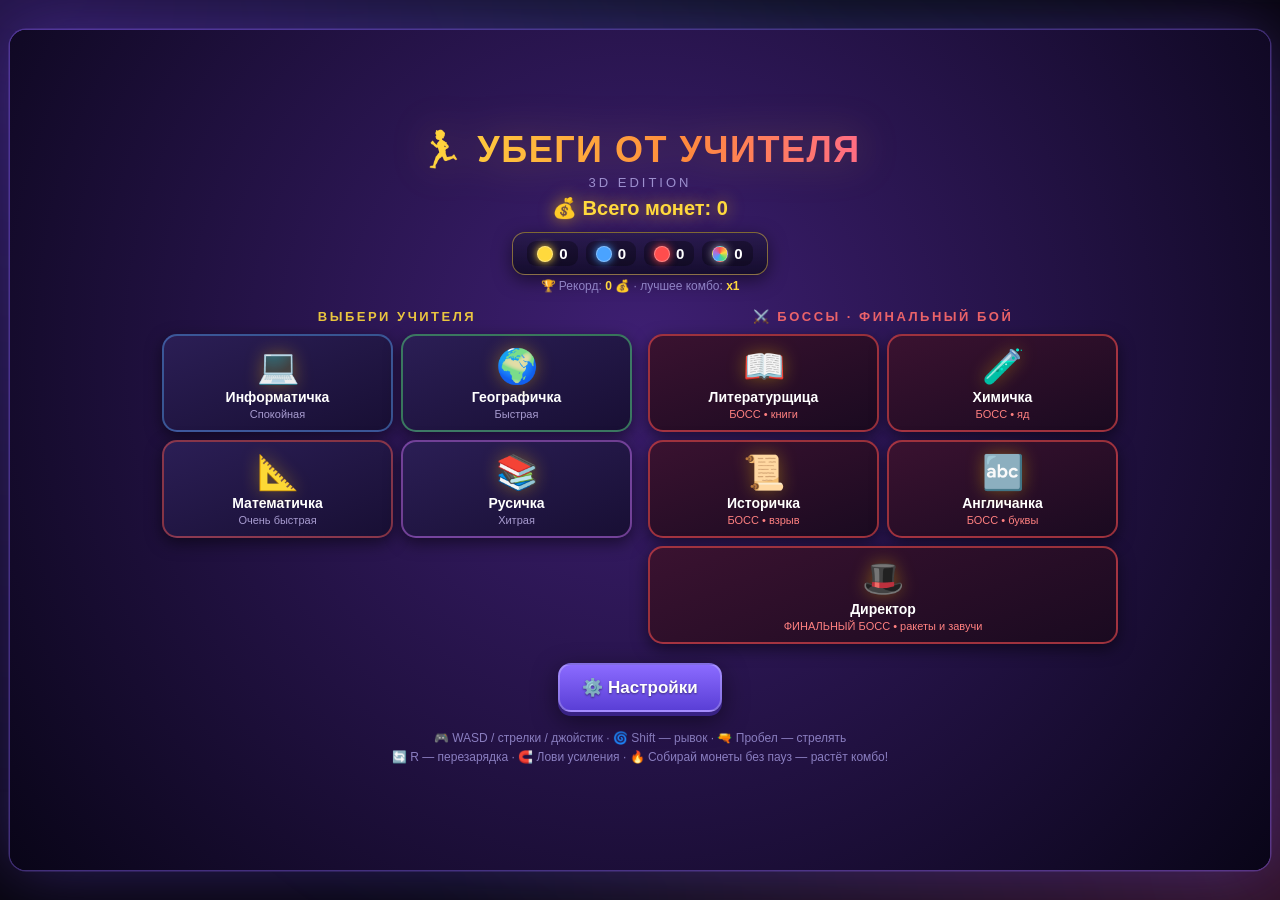
==== commit 670bf201: "site: game/index.html" ====
--- a/game/index.html
+++ b/game/index.html
@@ -461,7 +461,7 @@
     <!-- ================= МЕНЮ ================= -->
     <div id="menu" class="screen">
       <div class="title-flow">🏃 УБЕГИ ОТ УЧИТЕЛЯ</div>
-      <div class="subtitle">deluxe edition</div>
+      <div class="subtitle">3D EDITION</div>
 
       <div class="lobby-total">💰 Всего монет: <span id="lobbyCoins">0</span></div>
       <div class="lobby-coins">
@@ -2190,119 +2190,251 @@
   ctx.closePath();
 }
 
+/* ======================== 3D-ПОМОЩНИКИ ======================== */
+const TAU = Math.PI * 2;
+
+function hexRgb(hex) {
+  const h = hex.replace('#', '');
+  return [parseInt(h.substr(0, 2), 16), parseInt(h.substr(2, 2), 16), parseInt(h.substr(4, 2), 16)];
+}
+function mix3(a, b, t) {
+  const A = hexRgb(a), B = hexRgb(b);
+  const to = v => ('0' + Math.max(0, Math.min(255, Math.round(v))).toString(16)).slice(-2);
+  return '#' + to(A[0] + (B[0] - A[0]) * t) + to(A[1] + (B[1] - A[1]) * t) + to(A[2] + (B[2] - A[2]) * t);
+}
+function rgba3(hex, a) {
+  const c = hexRgb(hex);
+  return `rgba(${c[0]},${c[1]},${c[2]},${a})`;
+}
+// hsl -> hex (нужно для радужных монет: смешивать цвета можно только в hex)
+function hsl2hex(h, s, l) {
+  s /= 100; l /= 100;
+  const k = n => (n + h / 30) % 12;
+  const a = s * Math.min(l, 1 - l);
+  const f = n => l - a * Math.max(-1, Math.min(k(n) - 3, Math.min(9 - k(n), 1)));
+  const to = x => ('0' + Math.round(255 * Math.max(0, Math.min(1, x))).toString(16)).slice(-2);
+  return '#' + to(f(0)) + to(f(8)) + to(f(4));
+}
+
+// мягкая тень на полу
+function groundShadow(x, y, rx, ry, alpha) {
+  const g = ctx.createRadialGradient(0, 0, 0, 0, 0, rx);
+  g.addColorStop(0, `rgba(0,0,0,${alpha})`);
+  g.addColorStop(0.62, `rgba(0,0,0,${alpha * 0.6})`);
+  g.addColorStop(1, 'rgba(0,0,0,0)');
+  ctx.save();
+  ctx.translate(x, y);
+  ctx.scale(1, ry / rx);
+  ctx.fillStyle = g;
+  ctx.beginPath(); ctx.arc(0, 0, rx, 0, TAU); ctx.fill();
+  ctx.restore();
+}
+
+// объёмный шар с бликом и контуром
+function sphere3D(x, y, r, color, rimLight) {
+  const g = ctx.createRadialGradient(x - r * 0.4, y - r * 0.45, r * 0.06, x, y, r * 1.05);
+  g.addColorStop(0, mix3(color, '#ffffff', 0.5));
+  g.addColorStop(0.42, color);
+  g.addColorStop(0.82, mix3(color, '#000000', 0.32));
+  g.addColorStop(1, mix3(color, '#000000', 0.62));
+  ctx.fillStyle = g;
+  ctx.beginPath(); ctx.arc(x, y, r, 0, TAU); ctx.fill();
+
+  // блик сверху-слева
+  const hg = ctx.createRadialGradient(x - r * 0.42, y - r * 0.46, 0, x - r * 0.42, y - r * 0.46, r * 0.7);
+  hg.addColorStop(0, 'rgba(255,255,255,0.42)');
+  hg.addColorStop(0.6, 'rgba(255,255,255,0.10)');
+  hg.addColorStop(1, 'rgba(255,255,255,0)');
+  ctx.fillStyle = hg;
+  ctx.beginPath(); ctx.arc(x, y, r, 0, TAU); ctx.fill();
+
+  // отражённый свет снизу-справа
+  if (rimLight !== false) {
+    ctx.strokeStyle = rgba3(mix3(color, '#ffffff', 0.55), 0.35);
+    ctx.lineWidth = Math.max(1.2, r * 0.09);
+    ctx.beginPath();
+    ctx.arc(x, y, r * 0.93, Math.PI * 0.15, Math.PI * 0.85);
+    ctx.stroke();
+  }
+
+  ctx.strokeStyle = 'rgba(0,0,0,0.32)';
+  ctx.lineWidth = Math.max(1, r * 0.075);
+  ctx.beginPath(); ctx.arc(x, y, r, 0, TAU); ctx.stroke();
+}
+
+// объёмный «ящик»: верхняя грань + передняя стенка вниз
+function box3D(x, y, w, h, d, topColor, sideColor, radius) {
+  const rad = radius === undefined ? Math.min(6, w / 3) : radius;
+  groundShadow(x + w / 2, y + h + d * 0.3, w * 0.62, d * 0.9, 0.3);
+
+  ctx.fillStyle = sideColor;
+  roundRect(x, y + h * 0.55, w, h * 0.45 + d, rad * 0.8);
+  ctx.fill();
+
+  const g = ctx.createLinearGradient(x, y, x + w * 0.3, y + h);
+  g.addColorStop(0, mix3(topColor, '#ffffff', 0.28));
+  g.addColorStop(0.55, topColor);
+  g.addColorStop(1, mix3(topColor, '#000000', 0.16));
+  ctx.fillStyle = g;
+  roundRect(x, y, w, h, rad);
+  ctx.fill();
+  ctx.strokeStyle = 'rgba(0,0,0,0.38)';
+  ctx.lineWidth = 1.6;
+  ctx.stroke();
+
+  ctx.fillStyle = 'rgba(255,255,255,0.28)';
+  roundRect(x + w * 0.06, y + h * 0.12, w * 0.88, Math.max(2, h * 0.09), 3);
+  ctx.fill();
+}
+
+// объёмный цилиндр
+function cylinder3D(x, y, r, h, color) {
+  const ry = r * 0.55;
+  ctx.fillStyle = mix3(color, '#000000', 0.52);
+  ctx.beginPath(); ctx.ellipse(x, y + h, r, ry, 0, 0, TAU); ctx.fill();
+  ctx.fillRect(x - r, y, r * 2, h);
+
+  const g = ctx.createRadialGradient(x - r * 0.35, y - ry * 0.45, r * 0.08, x, y, r * 1.05);
+  g.addColorStop(0, mix3(color, '#ffffff', 0.42));
+  g.addColorStop(0.55, color);
+  g.addColorStop(1, mix3(color, '#000000', 0.35));
+  ctx.fillStyle = g;
+  ctx.beginPath(); ctx.ellipse(x, y, r, ry, 0, 0, TAU); ctx.fill();
+  ctx.strokeStyle = 'rgba(0,0,0,0.3)';
+  ctx.lineWidth = 1.4;
+  ctx.stroke();
+}
+
 function drawObstacle(obs) {
-  if (obs.type === 'desk') {
-    const g = ctx.createLinearGradient(obs.x, obs.y, obs.x + obs.w, obs.y + obs.h);
-    g.addColorStop(0, '#8a5a30'); g.addColorStop(1, '#5a3a1a');
-    ctx.fillStyle = g;
-    roundRect(obs.x, obs.y, obs.w, obs.h, 6); ctx.fill();
-    ctx.strokeStyle = 'rgba(0,0,0,0.5)'; ctx.lineWidth = 2; ctx.stroke();
-    ctx.fillStyle = 'rgba(255,255,255,0.12)';
-    ctx.fillRect(obs.x + 6, obs.y + 5, obs.w - 12, 4);
-  }
-  else if (obs.type === 'tree') {
-    ctx.fillStyle = '#4a2a10';
-    ctx.fillRect(obs.x - 4, obs.y, 8, obs.r + 6);
-    const g = ctx.createRadialGradient(obs.x - 6, obs.y - 6, 4, obs.x, obs.y, obs.r);
-    g.addColorStop(0, '#6dc96d'); g.addColorStop(1, '#1e5a1e');
-    ctx.fillStyle = g;
-    ctx.beginPath(); ctx.arc(obs.x, obs.y, obs.r, 0, Math.PI * 2); ctx.fill();
-    ctx.strokeStyle = 'rgba(0,30,0,0.6)'; ctx.lineWidth = 2; ctx.stroke();
-  }
-  else if (obs.type === 'fountain') {
-    const g = ctx.createRadialGradient(obs.x, obs.y, 4, obs.x, obs.y, obs.r);
-    g.addColorStop(0, '#a8d8ff'); g.addColorStop(1, '#3a7ac0');
-    ctx.fillStyle = g;
-    ctx.beginPath(); ctx.arc(obs.x, obs.y, obs.r, 0, Math.PI * 2); ctx.fill();
-    ctx.strokeStyle = 'rgba(255,255,255,0.35)'; ctx.lineWidth = 2;
-    ctx.beginPath(); ctx.arc(obs.x, obs.y, obs.r * 0.6, 0, Math.PI * 2); ctx.stroke();
-  }
-  else if (obs.type === 'table') {
-    const g = ctx.createRadialGradient(obs.x - 8, obs.y - 8, 4, obs.x, obs.y, obs.r);
-    g.addColorStop(0, '#d8a860'); g.addColorStop(1, '#7a4a20');
-    ctx.fillStyle = g;
-    ctx.beginPath(); ctx.arc(obs.x, obs.y, obs.r, 0, Math.PI * 2); ctx.fill();
-    ctx.strokeStyle = 'rgba(0,0,0,0.4)'; ctx.lineWidth = 2; ctx.stroke();
-    ctx.fillStyle = '#f0f0f0';
-    ctx.beginPath();
-    ctx.arc(obs.x - 8, obs.y - 4, 5, 0, Math.PI * 2);
-    ctx.arc(obs.x + 8, obs.y + 3, 5, 0, Math.PI * 2);
+  const t = obs.type;
+  const cx = obs.x, cy = obs.y;
+
+  if (t === 'desk') {
+    box3D(obs.x, obs.y, obs.w, obs.h, 10, '#a9764a', '#573618', 6);
+    ctx.fillStyle = 'rgba(250,250,255,0.55)';
+    roundRect(obs.x + obs.w * 0.24, obs.y + obs.h * 0.24, obs.w * 0.42, obs.h * 0.46, 2);
     ctx.fill();
-  }
-  else if (obs.type === 'bench') {
-    const g = ctx.createLinearGradient(obs.x, obs.y, obs.x, obs.y + obs.h);
-    g.addColorStop(0, '#c8a080'); g.addColorStop(1, '#7a4a30');
-    ctx.fillStyle = g;
-    roundRect(obs.x, obs.y, obs.w, obs.h, 5); ctx.fill();
-    ctx.strokeStyle = 'rgba(0,0,0,0.5)'; ctx.lineWidth = 2; ctx.stroke();
-  }
-  else if (obs.type === 'ring') {
-    ctx.strokeStyle = '#ff6a3a'; ctx.lineWidth = 6;
-    ctx.beginPath(); ctx.arc(obs.x, obs.y, obs.r, 0, Math.PI * 2); ctx.stroke();
-    ctx.strokeStyle = '#ffd93d'; ctx.lineWidth = 2;
-    ctx.beginPath(); ctx.arc(obs.x, obs.y, obs.r, 0, Math.PI * 2); ctx.stroke();
-  }
-  else if (obs.type === 'lab-table') {
-    const g = ctx.createLinearGradient(obs.x, obs.y, obs.x, obs.y + obs.h);
-    g.addColorStop(0, '#a8b8d8'); g.addColorStop(1, '#5a6a8a');
-    ctx.fillStyle = g;
-    roundRect(obs.x, obs.y, obs.w, obs.h, 4); ctx.fill();
-    ctx.strokeStyle = 'rgba(0,0,0,0.5)'; ctx.lineWidth = 2; ctx.stroke();
-    ctx.fillStyle = '#5aff9a';
-    ctx.beginPath(); ctx.arc(obs.x + 20, obs.y + obs.h / 2, 6, 0, Math.PI * 2); ctx.fill();
-    ctx.fillStyle = '#5ac8ff';
-    ctx.beginPath(); ctx.arc(obs.x + obs.w - 20, obs.y + obs.h / 2, 6, 0, Math.PI * 2); ctx.fill();
-  }
-  else if (obs.type === 'flask') {
-    ctx.fillStyle = 'rgba(180,120,255,0.6)';
-    ctx.beginPath(); ctx.arc(obs.x, obs.y, obs.r, 0, Math.PI * 2); ctx.fill();
-    ctx.strokeStyle = 'rgba(255,255,255,0.5)'; ctx.lineWidth = 2; ctx.stroke();
-  }
-  else if (obs.type === 'vent') {
-    const g = ctx.createLinearGradient(obs.x, obs.y, obs.x, obs.y + obs.h);
-    g.addColorStop(0, '#8a8a9a'); g.addColorStop(1, '#4a4a5a');
-    ctx.fillStyle = g;
-    roundRect(obs.x, obs.y, obs.w, obs.h, 4); ctx.fill();
-    ctx.strokeStyle = 'rgba(0,0,0,0.5)'; ctx.lineWidth = 2; ctx.stroke();
-    ctx.strokeStyle = 'rgba(0,0,0,0.4)'; ctx.lineWidth = 1.5;
+    ctx.strokeStyle = 'rgba(0,0,0,0.18)'; ctx.lineWidth = 1; ctx.stroke();
+  }
+  else if (t === 'bench') {
+    box3D(obs.x, obs.y, obs.w, obs.h, 9, '#cf9f70', '#6c4227', 5);
+  }
+  else if (t === 'lab-table') {
+    box3D(obs.x, obs.y, obs.w, obs.h, 9, '#9fb4d8', '#404c68', 4);
+    // колбы на столе
+    [[0.24, '#5aff9a'], [0.5, '#ffd93d'], [0.76, '#5ac8ff']].forEach(([k, col]) => {
+      const bx = obs.x + obs.w * k, by = obs.y + obs.h * 0.42;
+      ctx.fillStyle = rgba3(col, 0.9);
+      ctx.beginPath(); ctx.arc(bx, by, 5.5, 0, TAU); ctx.fill();
+      ctx.fillStyle = 'rgba(255,255,255,0.7)';
+      ctx.beginPath(); ctx.arc(bx - 1.6, by - 1.8, 1.7, 0, TAU); ctx.fill();
+    });
+  }
+  else if (t === 'vent') {
+    box3D(obs.x, obs.y, obs.w, obs.h, 11, '#a3a9bd', '#3b4050', 4);
+    ctx.strokeStyle = 'rgba(0,0,0,0.4)'; ctx.lineWidth = 1.6;
     for (let i = 1; i < 5; i++) {
       const yy = obs.y + (obs.h / 5) * i;
-      ctx.beginPath(); ctx.moveTo(obs.x + 4, yy); ctx.lineTo(obs.x + obs.w - 4, yy); ctx.stroke();
-    }
-  }
-  else if (obs.type === 'antenna') {
-    ctx.strokeStyle = '#c0c0d0'; ctx.lineWidth = 3;
-    ctx.beginPath(); ctx.moveTo(obs.x, obs.y - obs.r * 0.6); ctx.lineTo(obs.x, obs.y + obs.r * 1.5); ctx.stroke();
-    ctx.fillStyle = '#ff5a5a';
-    ctx.shadowBlur = 12; ctx.shadowColor = '#ff5a5a';
-    ctx.beginPath(); ctx.arc(obs.x, obs.y - obs.r * 0.6, 5, 0, Math.PI * 2); ctx.fill();
-    ctx.shadowBlur = 0;
-  }
-  else if (obs.type === 'shelf') {
-    const g = ctx.createLinearGradient(obs.x, obs.y, obs.x + obs.w, obs.y);
-    g.addColorStop(0, '#6a4526'); g.addColorStop(1, '#40280f');
-    ctx.fillStyle = g;
-    roundRect(obs.x, obs.y, obs.w, obs.h, 4); ctx.fill();
-    ctx.strokeStyle = 'rgba(0,0,0,0.55)'; ctx.lineWidth = 2; ctx.stroke();
+      ctx.beginPath(); ctx.moveTo(obs.x + 5, yy); ctx.lineTo(obs.x + obs.w - 5, yy); ctx.stroke();
+    }
+  }
+  else if (t === 'shelf') {
+    box3D(obs.x, obs.y, obs.w, obs.h, 13, '#7d5232', '#2f1c0c', 3);
     const cols = ['#c0392b', '#2980b9', '#27ae60', '#f39c12', '#8e44ad', '#16a085'];
     let ci = 0;
-    for (let sy2 = obs.y + 6; sy2 < obs.y + obs.h - 8; sy2 += 13) {
+    for (let sy2 = obs.y + 7; sy2 < obs.y + obs.h - 9; sy2 += 12) {
       ctx.fillStyle = cols[ci++ % cols.length];
-      ctx.fillRect(obs.x + 5, sy2, obs.w - 10, 9);
-      ctx.fillStyle = 'rgba(255,255,255,0.18)';
-      ctx.fillRect(obs.x + 5, sy2, obs.w - 10, 2);
-    }
-  }
-  else if (obs.type === 'globe') {
-    ctx.fillStyle = '#3a2a18';
-    ctx.fillRect(obs.x - 10, obs.y + obs.r - 6, 20, 8);
-    const g = ctx.createRadialGradient(obs.x - 5, obs.y - 6, 3, obs.x, obs.y, obs.r);
-    g.addColorStop(0, '#7fc8ff'); g.addColorStop(1, '#1e5a9a');
+      ctx.fillRect(obs.x + 5, sy2, obs.w - 10, 8);
+      ctx.fillStyle = 'rgba(255,255,255,0.3)';
+      ctx.fillRect(obs.x + 5, sy2, obs.w - 10, 1.6);
+    }
+  }
+  else if (t === 'tree') {
+    groundShadow(cx + 4, cy + obs.r * 1.05, obs.r * 1.2, obs.r * 0.45, 0.32);
+    cylinder3D(cx, cy + obs.r * 0.2, obs.r * 0.19, obs.r * 0.85, '#6d4525');
+    sphere3D(cx, cy - obs.r * 0.42, obs.r * 0.95, '#3f9a44');
+    sphere3D(cx - obs.r * 0.42, cy - obs.r * 0.1, obs.r * 0.5, '#358c3b');
+    sphere3D(cx + obs.r * 0.45, cy - obs.r * 0.06, obs.r * 0.46, '#4aa84f');
+    ctx.fillStyle = 'rgba(190,255,180,0.35)';
+    ctx.beginPath(); ctx.arc(cx - obs.r * 0.28, cy - obs.r * 0.72, obs.r * 0.2, 0, TAU); ctx.fill();
+  }
+  else if (t === 'fountain') {
+    groundShadow(cx + 2, cy + obs.r * 0.55, obs.r * 1.15, obs.r * 0.5, 0.32);
+    cylinder3D(cx, cy + obs.r * 0.1, obs.r, 12, '#8d9bb0');
+    const wg = ctx.createRadialGradient(cx - obs.r * 0.25, cy - obs.r * 0.22, 1, cx, cy, obs.r * 0.82);
+    wg.addColorStop(0, '#d8f2ff');
+    wg.addColorStop(0.6, '#63b4ea');
+    wg.addColorStop(1, '#2d6fa8');
+    ctx.fillStyle = wg;
+    ctx.beginPath(); ctx.ellipse(cx, cy - 2, obs.r * 0.82, obs.r * 0.46, 0, 0, TAU); ctx.fill();
+    ctx.fillStyle = 'rgba(255,255,255,0.75)';
+    ctx.beginPath(); ctx.ellipse(cx - obs.r * 0.2, cy - obs.r * 0.14, obs.r * 0.18, obs.r * 0.08, -0.4, 0, TAU); ctx.fill();
+    // струя
+    ctx.strokeStyle = 'rgba(200,240,255,0.6)'; ctx.lineWidth = 2;
+    ctx.beginPath(); ctx.moveTo(cx, cy - 4); ctx.quadraticCurveTo(cx, cy - obs.r * 0.75, cx + 2, cy - 4); ctx.stroke();
+  }
+  else if (t === 'table') {
+    groundShadow(cx + 2, cy + obs.r * 0.6, obs.r * 1.12, obs.r * 0.45, 0.3);
+    cylinder3D(cx, cy + obs.r * 0.28, obs.r * 0.9, 9, '#7a4a20');
+    cylinder3D(cx, cy - 1, obs.r, 7, '#d8a860');
+    [[-0.32, -0.18], [0.3, 0.06]].forEach(([dx, dy]) => {
+      const px2 = cx + obs.r * dx, py2 = cy + obs.r * dy * 0.55;
+      ctx.fillStyle = '#f4f4f8';
+      ctx.beginPath(); ctx.ellipse(px2, py2, obs.r * 0.2, obs.r * 0.12, 0, 0, TAU); ctx.fill();
+      ctx.strokeStyle = 'rgba(0,0,0,0.18)'; ctx.lineWidth = 1; ctx.stroke();
+    });
+  }
+  else if (t === 'ring') {
+    groundShadow(cx + 2, cy + obs.r * 0.5, obs.r * 1.15, obs.r * 0.42, 0.28);
+    // объёмный тор
+    ctx.lineCap = 'round';
+    ctx.strokeStyle = '#c2491c';
+    ctx.lineWidth = 9;
+    ctx.beginPath(); ctx.ellipse(cx, cy + 4, obs.r, obs.r * 0.72, 0, 0, TAU); ctx.stroke();
+    ctx.strokeStyle = '#ff6a3a';
+    ctx.lineWidth = 7;
+    ctx.beginPath(); ctx.ellipse(cx, cy, obs.r, obs.r * 0.72, 0, 0, TAU); ctx.stroke();
+    ctx.strokeStyle = 'rgba(255,217,61,0.95)';
+    ctx.lineWidth = 2;
+    ctx.beginPath(); ctx.ellipse(cx, cy - 1, obs.r, obs.r * 0.72, 0, Math.PI * 1.05, Math.PI * 1.75); ctx.stroke();
+    ctx.lineCap = 'butt';
+  }
+  else if (t === 'flask') {
+    groundShadow(cx + 2, cy + obs.r * 0.75, obs.r * 1.1, obs.r * 0.42, 0.3);
+    cylinder3D(cx, cy + obs.r * 0.55, obs.r * 0.35, 8, '#5a4a7a');
+    sphere3D(cx, cy, obs.r, '#a06dff');
+    ctx.fillStyle = 'rgba(255,255,255,0.55)';
+    ctx.beginPath(); ctx.arc(cx - obs.r * 0.32, cy - obs.r * 0.38, obs.r * 0.16, 0, TAU); ctx.fill();
+  }
+  else if (t === 'antenna') {
+    groundShadow(cx + 2, cy + obs.r * 1.35, obs.r * 0.8, obs.r * 0.3, 0.32);
+    ctx.fillStyle = '#2a2a38';
+    roundRect(cx - 13, cy + obs.r * 1.15, 26, 9, 3); ctx.fill();
+    const g = ctx.createLinearGradient(cx - 3, cy, cx + 3, cy);
+    g.addColorStop(0, '#9aa0b4'); g.addColorStop(0.5, '#e6e9f2'); g.addColorStop(1, '#6a7086');
     ctx.fillStyle = g;
-    ctx.beginPath(); ctx.arc(obs.x, obs.y, obs.r, 0, Math.PI * 2); ctx.fill();
-    ctx.strokeStyle = 'rgba(255,255,255,0.35)'; ctx.lineWidth = 1.6;
-    ctx.beginPath(); ctx.ellipse(obs.x, obs.y, obs.r * 0.55, obs.r, 0, 0, Math.PI * 2); ctx.stroke();
-    ctx.beginPath(); ctx.moveTo(obs.x - obs.r, obs.y); ctx.lineTo(obs.x + obs.r, obs.y); ctx.stroke();
+    roundRect(cx - 3.5, cy - obs.r * 0.75, 7, obs.r * 2.0, 3); ctx.fill();
+    ctx.fillStyle = '#ff5a5a';
+    ctx.shadowBlur = 14; ctx.shadowColor = '#ff5a5a';
+    ctx.beginPath(); ctx.arc(cx, cy - obs.r * 0.78, 5.5, 0, TAU); ctx.fill();
+    ctx.shadowBlur = 0;
+    ctx.fillStyle = 'rgba(255,255,255,0.75)';
+    ctx.beginPath(); ctx.arc(cx - 1.4, cy - obs.r * 0.85, 1.8, 0, TAU); ctx.fill();
+  }
+  else if (t === 'globe') {
+    groundShadow(cx + 2, cy + obs.r * 0.95, obs.r * 1.05, obs.r * 0.4, 0.3);
+    cylinder3D(cx, cy + obs.r * 0.6, obs.r * 0.42, 10, '#4a3320');
+    const gg = ctx.createRadialGradient(cx - obs.r * 0.35, cy - obs.r * 0.4, 2, cx, cy, obs.r * 1.05);
+    gg.addColorStop(0, '#9fdcff');
+    gg.addColorStop(0.45, '#3f8ed6');
+    gg.addColorStop(1, '#123f6b');
+    ctx.fillStyle = gg;
+    ctx.beginPath(); ctx.arc(cx, cy, obs.r, 0, TAU); ctx.fill();
+    ctx.strokeStyle = 'rgba(255,255,255,0.3)'; ctx.lineWidth = 1.4;
+    ctx.beginPath(); ctx.ellipse(cx, cy, obs.r * 0.5, obs.r, 0, 0, TAU); ctx.stroke();
+    ctx.beginPath(); ctx.moveTo(cx - obs.r, cy); ctx.lineTo(cx + obs.r, cy); ctx.stroke();
+    ctx.fillStyle = 'rgba(255,255,255,0.4)';
+    ctx.beginPath(); ctx.arc(cx - obs.r * 0.34, cy - obs.r * 0.4, obs.r * 0.2, 0, TAU); ctx.fill();
   }
 }
 
@@ -2350,24 +2482,46 @@
 function drawCoin(c) {
   const pulse = Math.sin(c.pulse) * 2;
   const r = c.r + pulse;
-  const g = ctx.createRadialGradient(c.x, c.y, 0, c.x, c.y, r * 2.5);
-  g.addColorStop(0, hexA(c.type.glow, 0.7));
+  let baseColor = c.type.color;
+  if (c.type.name === 'rainbow') baseColor = hsl2hex((tt / 4) % 360, 100, 62);
+
+  // свечение
+  const g = ctx.createRadialGradient(c.x, c.y, 0, c.x, c.y, r * 2.4);
+  g.addColorStop(0, hexA(c.type.glow, 0.55));
   g.addColorStop(1, hexA(c.type.glow, 0));
   ctx.fillStyle = g;
-  ctx.beginPath(); ctx.arc(c.x, c.y, r * 2.5, 0, Math.PI * 2); ctx.fill();
-
-  let baseColor = c.type.color;
-  if (c.type.name === 'rainbow') baseColor = `hsl(${(tt / 4) % 360}, 100%, 62%)`;
-  const grad = ctx.createRadialGradient(c.x - r * 0.4, c.y - r * 0.4, 0, c.x, c.y, r);
-  grad.addColorStop(0, '#ffffff');
-  grad.addColorStop(0.35, baseColor);
-  grad.addColorStop(1, shade(baseColor, -0.35));
+  ctx.beginPath(); ctx.arc(c.x, c.y, r * 2.4, 0, TAU); ctx.fill();
+
+  groundShadow(c.x + 1.5, c.y + r * 0.95, r * 1.05, r * 0.38, 0.28);
+
+  // монета вращается: ширина слегка меняется, но всегда остаётся монетой
+  const spin = tt / 420 + c.pulse * 0.7;
+  const cw = r * (0.62 + 0.38 * Math.abs(Math.cos(spin)));
+  const ch = r;
+  const thick = r * 0.24;
+
+  // ребро (толщина)
+  ctx.fillStyle = mix3(baseColor, '#000000', 0.45);
+  ctx.beginPath(); ctx.ellipse(c.x, c.y + thick * 0.55, cw, ch, 0, 0, TAU); ctx.fill();
+
+  // лицевая сторона
+  const grad = ctx.createRadialGradient(c.x - cw * 0.3, c.y - ch * 0.35, 0, c.x, c.y, ch);
+  grad.addColorStop(0, mix3(baseColor, '#ffffff', 0.75));
+  grad.addColorStop(0.45, baseColor);
+  grad.addColorStop(1, mix3(baseColor, '#000000', 0.35));
   ctx.fillStyle = grad;
-  ctx.beginPath(); ctx.arc(c.x, c.y, r, 0, Math.PI * 2); ctx.fill();
-  ctx.strokeStyle = 'rgba(0,0,0,0.35)'; ctx.lineWidth = 1.5; ctx.stroke();
-  ctx.fillStyle = 'rgba(255,255,255,0.55)';
+  ctx.beginPath(); ctx.ellipse(c.x, c.y, cw, ch, 0, 0, TAU); ctx.fill();
+  ctx.strokeStyle = 'rgba(0,0,0,0.35)'; ctx.lineWidth = 1.2; ctx.stroke();
+
+  // ободок
+  ctx.strokeStyle = rgba3(mix3(baseColor, '#ffffff', 0.5), 0.7);
+  ctx.lineWidth = Math.max(1, r * 0.12);
+  ctx.beginPath(); ctx.ellipse(c.x, c.y, cw * 0.68, ch * 0.68, 0, 0, TAU); ctx.stroke();
+
+  // блик
+  ctx.fillStyle = 'rgba(255,255,255,0.7)';
   ctx.beginPath();
-  ctx.ellipse(c.x - r * 0.3, c.y - r * 0.35, r * 0.28, r * 0.18, -0.6, 0, Math.PI * 2);
+  ctx.ellipse(c.x - cw * 0.28, c.y - ch * 0.38, Math.max(1, cw * 0.22), ch * 0.16, -0.5, 0, TAU);
   ctx.fill();
 }
 
@@ -2406,26 +2560,28 @@
   if (p.puddle) {
     ctx.fillStyle = p.color;
     ctx.beginPath();
-    ctx.arc(p.x, p.y, p.r * Math.min(1, p.life / 60), 0, Math.PI * 2);
+    ctx.arc(p.x, p.y, p.r * Math.min(1, p.life / 60), 0, TAU);
     ctx.fill();
     ctx.strokeStyle = 'rgba(180,120,255,0.45)';
     ctx.lineWidth = 2; ctx.stroke();
     return;
   }
-  ctx.fillStyle = 'rgba(0,0,0,0.3)';
+  groundShadow(p.x + 1, p.y + p.r * 0.95, p.r * 0.95, p.r * 0.36, 0.32);
+
+  const g = ctx.createRadialGradient(p.x - p.r * 0.35, p.y - p.r * 0.4, 1, p.x, p.y, p.r * 1.05);
+  g.addColorStop(0, mix3(p.color, '#ffffff', 0.65));
+  g.addColorStop(0.45, p.color);
+  g.addColorStop(1, mix3(p.color, '#000000', 0.45));
+  ctx.fillStyle = g;
+  ctx.beginPath(); ctx.arc(p.x, p.y, p.r, 0, TAU); ctx.fill();
+  ctx.strokeStyle = 'rgba(0,0,0,0.45)'; ctx.lineWidth = 1.8; ctx.stroke();
+
+  ctx.fillStyle = 'rgba(255,255,255,0.55)';
   ctx.beginPath();
-  ctx.ellipse(p.x, p.y + p.r * 0.6, p.r * 0.8, p.r * 0.3, 0, 0, Math.PI * 2);
+  ctx.ellipse(p.x - p.r * 0.32, p.y - p.r * 0.38, p.r * 0.26, p.r * 0.16, -0.5, 0, TAU);
   ctx.fill();
 
-  const g = ctx.createRadialGradient(p.x - 3, p.y - 3, 2, p.x, p.y, p.r);
-  g.addColorStop(0, '#fff');
-  g.addColorStop(0.4, p.color);
-  g.addColorStop(1, shade(p.color, -0.4));
-  ctx.fillStyle = g;
-  ctx.beginPath(); ctx.arc(p.x, p.y, p.r, 0, Math.PI * 2); ctx.fill();
-  ctx.strokeStyle = 'rgba(0,0,0,0.5)'; ctx.lineWidth = 2; ctx.stroke();
-
-  ctx.font = (p.r * 1.3) + 'px sans-serif';
+  ctx.font = (p.r * 1.25) + 'px sans-serif';
   ctx.textAlign = 'center';
   ctx.textBaseline = 'middle';
   ctx.fillStyle = '#fff';
@@ -2434,94 +2590,169 @@
 }
 
 function drawBullet(b) {
-  ctx.fillStyle = '#ff8a3d';
+  const g = ctx.createRadialGradient(b.x - b.r * 0.35, b.y - b.r * 0.4, 1, b.x, b.y, b.r * 1.05);
+  g.addColorStop(0, '#fff6d8');
+  g.addColorStop(0.45, '#ff8a3d');
+  g.addColorStop(1, '#b34a00');
   ctx.shadowBlur = 14; ctx.shadowColor = '#ff8a3d';
-  ctx.beginPath(); ctx.arc(b.x, b.y, b.r, 0, Math.PI * 2); ctx.fill();
+  ctx.fillStyle = g;
+  ctx.beginPath(); ctx.arc(b.x, b.y, b.r, 0, TAU); ctx.fill();
   ctx.shadowBlur = 0;
-  ctx.fillStyle = '#fff';
-  ctx.beginPath(); ctx.arc(b.x - 1, b.y - 1, b.r * 0.4, 0, Math.PI * 2); ctx.fill();
+  ctx.fillStyle = 'rgba(255,255,255,0.9)';
+  ctx.beginPath(); ctx.arc(b.x - b.r * 0.3, b.y - b.r * 0.35, b.r * 0.34, 0, TAU); ctx.fill();
 }
 
 function drawMinion(m) {
   const bob = Math.sin(m.step) * 1.5;
   const my = m.y + bob;
-  ctx.fillStyle = 'rgba(0,0,0,0.4)';
-  ctx.beginPath();
-  ctx.ellipse(m.x, m.y + m.r + 2, m.r * 0.85, m.r * 0.34, 0, 0, Math.PI * 2);
-  ctx.fill();
-
-  const g = ctx.createRadialGradient(m.x - 3, my - 4, 1, m.x, my, m.r + 2);
-  g.addColorStop(0, '#ffb3e6'); g.addColorStop(0.5, '#ff6bd6'); g.addColorStop(1, '#8a1e6a');
-  ctx.fillStyle = g;
-  ctx.beginPath(); ctx.arc(m.x, my, m.r, 0, Math.PI * 2); ctx.fill();
-  ctx.strokeStyle = 'rgba(0,0,0,0.45)'; ctx.lineWidth = 2; ctx.stroke();
+  groundShadow(m.x + 1, m.y + m.r * 0.95, m.r * 1.25, m.r * 0.46, 0.38);
+  sphere3D(m.x, my, m.r, '#ff6bd6');
+
+  // злые глазки
+  const eyeY = my - m.r * 0.12;
+  for (const s of [-1, 1]) {
+    const ex2 = m.x + s * m.r * 0.34;
+    ctx.fillStyle = '#fff';
+    ctx.beginPath(); ctx.arc(ex2, eyeY, m.r * 0.26, 0, TAU); ctx.fill();
+    ctx.fillStyle = '#4a0a3a';
+    ctx.beginPath(); ctx.arc(ex2, eyeY + m.r * 0.03, m.r * 0.13, 0, TAU); ctx.fill();
+  }
 
   ctx.font = '12px sans-serif';
   ctx.textAlign = 'center';
-  ctx.fillText('✏️', m.x, my - m.r - 2);
+  ctx.fillText('✏️', m.x, my - m.r * 1.25);
   ctx.textAlign = 'left';
+}
+
+/* объёмный персонаж: ноги, тело, руки, голова, «причёска», глаза */
+function drawBody3D(x, y, r, color, o) {
+  const legPhase = o.legPhase || 0;
+  const look = o.look || { x: 0, y: 0 };
+
+  const bodyR = r * 0.62;
+  const bodyY = y + r * 0.3;
+  const headR = r * 0.6;
+  const headY = y - r * 0.44;
+
+  // ноги
+  for (const s of [-1, 1]) {
+    const lx = x + s * bodyR * 0.62;
+    const ly = y + r * 0.82 + (s < 0 ? legPhase : -legPhase);
+    ctx.fillStyle = mix3(color, '#000000', 0.5);
+    ctx.beginPath(); ctx.ellipse(lx, ly, r * 0.2, r * 0.24, 0, 0, TAU); ctx.fill();
+    ctx.fillStyle = 'rgba(255,255,255,0.14)';
+    ctx.beginPath(); ctx.ellipse(lx - r * 0.05, ly - r * 0.07, r * 0.08, r * 0.09, 0, 0, TAU); ctx.fill();
+  }
+
+  // руки
+  for (const s of [-1, 1]) {
+    const ax = x + s * (bodyR * 1.02);
+    const ay = bodyY + r * 0.02;
+    sphere3D(ax, ay, r * 0.24, mix3(color, '#000000', 0.12), false);
+  }
+
+  // тело
+  sphere3D(x, bodyY, bodyR, mix3(color, '#000000', 0.05));
+
+  // шея-тень
+  ctx.fillStyle = 'rgba(0,0,0,0.18)';
+  ctx.beginPath(); ctx.ellipse(x, bodyY - bodyR * 0.72, bodyR * 0.5, bodyR * 0.2, 0, 0, TAU); ctx.fill();
+
+  // голова
+  sphere3D(x, headY, headR, color);
+
+  // «причёска» — верхняя полусфера головы
+  ctx.save();
+  ctx.beginPath(); ctx.arc(x, headY, headR, 0, TAU); ctx.clip();
+  const hg = ctx.createLinearGradient(x, headY - headR, x, headY + headR * 0.2);
+  hg.addColorStop(0, mix3(color, '#000000', 0.55));
+  hg.addColorStop(1, mix3(color, '#000000', 0.16));
+  ctx.fillStyle = hg;
+  ctx.beginPath(); ctx.ellipse(x, headY - headR * 0.7, headR * 1.02, headR * 0.62, 0, 0, TAU); ctx.fill();
+  ctx.fillStyle = 'rgba(255,255,255,0.22)';
+  ctx.beginPath(); ctx.ellipse(x - headR * 0.32, headY - headR * 0.78, headR * 0.32, headR * 0.1, -0.35, 0, TAU); ctx.fill();
+  ctx.restore();
+
+  // глаза
+  const eyeY = headY + headR * 0.05;
+  const eyeDx = headR * 0.42;
+  for (const s of [-1, 1]) {
+    const ex2 = x + s * eyeDx;
+    const eg = ctx.createRadialGradient(ex2 - headR * 0.1, eyeY - headR * 0.12, 1, ex2, eyeY, headR * 0.4);
+    eg.addColorStop(0, '#ffffff');
+    eg.addColorStop(1, '#d9e0ea');
+    ctx.fillStyle = eg;
+    ctx.beginPath(); ctx.ellipse(ex2, eyeY, headR * 0.34, headR * 0.38, 0, 0, TAU); ctx.fill();
+    ctx.strokeStyle = 'rgba(0,0,0,0.2)'; ctx.lineWidth = 0.8; ctx.stroke();
+
+    ctx.fillStyle = o.pupil || '#0b2412';
+    ctx.beginPath(); ctx.arc(ex2 + look.x, eyeY + look.y, headR * 0.18, 0, TAU); ctx.fill();
+    ctx.fillStyle = 'rgba(255,255,255,0.92)';
+    ctx.beginPath(); ctx.arc(ex2 + look.x - headR * 0.06, eyeY + look.y - headR * 0.07, headR * 0.06, 0, TAU); ctx.fill();
+  }
+
+  if (o.angry) {
+    ctx.strokeStyle = 'rgba(40,0,0,0.9)';
+    ctx.lineWidth = Math.max(1.6, headR * 0.13);
+    ctx.lineCap = 'round';
+    ctx.beginPath();
+    ctx.moveTo(x - headR * 0.78, headY - headR * 0.5); ctx.lineTo(x - headR * 0.16, headY - headR * 0.3);
+    ctx.moveTo(x + headR * 0.78, headY - headR * 0.5); ctx.lineTo(x + headR * 0.16, headY - headR * 0.3);
+    ctx.stroke();
+    ctx.lineCap = 'butt';
+  }
+
+  // рот
+  ctx.strokeStyle = 'rgba(0,0,0,0.5)';
+  ctx.lineWidth = Math.max(1.3, headR * 0.1);
+  ctx.beginPath();
+  if (o.angry) ctx.arc(x, headY + headR * 0.62, headR * 0.22, Math.PI * 1.15, Math.PI * 1.85);
+  else ctx.arc(x, headY + headR * 0.4, headR * 0.2, Math.PI * 0.15, Math.PI * 0.85);
+  ctx.stroke();
 }
 
 function drawPlayer() {
   const bob = Math.sin(tt / 90) * 1.5;
+  const r = player.r;
   const px = player.x, py = player.y + bob;
-
-  ctx.fillStyle = 'rgba(0,0,0,0.4)';
-  ctx.beginPath();
-  ctx.ellipse(player.x, player.y + player.r + 3, player.r * 0.85, player.r * 0.35, 0, 0, Math.PI * 2);
-  ctx.fill();
+  const gunAng = Math.atan2(teacher.y - py, teacher.x - px);
 
   if (activePw.magnet > 0) {
     ctx.strokeStyle = `rgba(255,107,214,${0.14 + 0.1 * Math.sin(tt / 200)})`;
     ctx.lineWidth = 2;
-    ctx.beginPath(); ctx.arc(px, py, 185, 0, Math.PI * 2); ctx.stroke();
-  }
+    ctx.beginPath(); ctx.arc(px, py, 185, 0, TAU); ctx.stroke();
+  }
+
+  groundShadow(player.x + 1.5, player.y + r * 0.98, r * 1.4, r * 0.52, 0.45);
 
   if (player.invuln > 0 && Math.floor(player.invuln / 4) % 2 === 0) ctx.globalAlpha = 0.45;
 
-  const glow = ctx.createRadialGradient(px, py, 0, px, py, player.r * 2.6);
-  glow.addColorStop(0, 'rgba(74,222,128,0.5)');
+  const glow = ctx.createRadialGradient(px, py, 0, px, py, r * 2.6);
+  glow.addColorStop(0, 'rgba(74,222,128,0.42)');
   glow.addColorStop(1, 'rgba(74,222,128,0)');
   ctx.fillStyle = glow;
-  ctx.beginPath(); ctx.arc(px, py, player.r * 2.6, 0, Math.PI * 2); ctx.fill();
-
-  const bodyGrad = ctx.createRadialGradient(px - 4, py - 5, 2, px, py, player.r + 3);
-  bodyGrad.addColorStop(0, '#a7f3d0');
-  bodyGrad.addColorStop(0.5, '#4ade80');
-  bodyGrad.addColorStop(1, '#16a34a');
-  ctx.fillStyle = bodyGrad;
-  ctx.beginPath(); ctx.arc(px, py, player.r, 0, Math.PI * 2); ctx.fill();
-  ctx.strokeStyle = 'rgba(0,60,30,0.6)'; ctx.lineWidth = 2; ctx.stroke();
-
-  const gunAng = Math.atan2(teacher.y - py, teacher.x - px);
+  ctx.beginPath(); ctx.arc(px, py, r * 2.6, 0, TAU); ctx.fill();
+
+  drawBody3D(px, py, r * 1.12, '#4ade80', {
+    legPhase: Math.sin(tt / 80) * 2,
+    look: { x: Math.cos(gunAng) * r * 0.08, y: Math.sin(gunAng) * r * 0.08 }
+  });
+
+  // пистолет (объёмный)
   ctx.save();
   ctx.translate(px, py);
   ctx.rotate(gunAng);
-  ctx.fillStyle = player.reloading ? '#666' : '#555';
-  ctx.fillRect(player.r - 2, -3, 14, 6);
-  ctx.fillStyle = '#888';
-  ctx.fillRect(player.r + 8, -4, 4, 8);
+  ctx.fillStyle = 'rgba(0,0,0,0.25)';
+  roundRect(r - 2, -1, 15, 7, 3); ctx.fill();
+  const gg = ctx.createLinearGradient(0, -4, 0, 4);
+  gg.addColorStop(0, player.reloading ? '#9a9a9a' : '#8e8e9a');
+  gg.addColorStop(0.5, player.reloading ? '#6a6a6a' : '#565660');
+  gg.addColorStop(1, player.reloading ? '#3a3a3a' : '#2e2e36');
+  ctx.fillStyle = gg;
+  roundRect(r - 3, -4.5, 15, 7, 3); ctx.fill();
+  ctx.fillStyle = '#c9c9d6';
+  roundRect(r + 9, -5, 4, 8, 2); ctx.fill();
   ctx.restore();
-
-  const ex = Math.cos(gunAng) * 3;
-  const ey = Math.sin(gunAng) * 3;
-  ctx.fillStyle = '#fff';
-  ctx.beginPath();
-  ctx.arc(px - 4 + ex * 0.3, py - 3 + ey * 0.3, 3.6, 0, Math.PI * 2);
-  ctx.arc(px + 4 + ex * 0.3, py - 3 + ey * 0.3, 3.6, 0, Math.PI * 2);
-  ctx.fill();
-  ctx.fillStyle = '#0a1a0a';
-  ctx.beginPath();
-  ctx.arc(px - 4 + ex, py - 3 + ey, 1.8, 0, Math.PI * 2);
-  ctx.arc(px + 4 + ex, py - 3 + ey, 1.8, 0, Math.PI * 2);
-  ctx.fill();
-
-  const legPhase = Math.sin(tt / 80) * 2;
-  ctx.fillStyle = '#16a34a';
-  ctx.beginPath();
-  ctx.ellipse(px - 6, py + player.r - 1 + legPhase, 3, 4, 0, 0, Math.PI * 2);
-  ctx.ellipse(px + 6, py + player.r - 1 - legPhase, 3, 4, 0, 0, Math.PI * 2);
-  ctx.fill();
 
   ctx.globalAlpha = 1;
 
@@ -2530,13 +2761,13 @@
     ctx.strokeStyle = `rgba(74,163,255,${a})`;
     ctx.lineWidth = 3;
     ctx.shadowBlur = 16; ctx.shadowColor = '#4aa3ff';
-    ctx.beginPath(); ctx.arc(px, py, player.r + 9, 0, Math.PI * 2); ctx.stroke();
+    ctx.beginPath(); ctx.arc(px, py, r + 9, 0, TAU); ctx.stroke();
     ctx.shadowBlur = 0;
-    const sg = ctx.createRadialGradient(px, py, player.r, px, py, player.r + 14);
+    const sg = ctx.createRadialGradient(px, py, r, px, py, r + 14);
     sg.addColorStop(0, 'rgba(74,163,255,0.16)');
     sg.addColorStop(1, 'rgba(74,163,255,0)');
     ctx.fillStyle = sg;
-    ctx.beginPath(); ctx.arc(px, py, player.r + 14, 0, Math.PI * 2); ctx.fill();
+    ctx.beginPath(); ctx.arc(px, py, r + 14, 0, TAU); ctx.fill();
   }
 
   if (activePw.rapid > 0) {
@@ -2545,7 +2776,7 @@
     for (let i = 0; i < 3; i++) {
       const aa = tt / 160 + i * 2.1;
       ctx.beginPath();
-      ctx.arc(px, py, player.r + 16 + i * 3, aa, aa + 0.9);
+      ctx.arc(px, py, r + 16 + i * 3, aa, aa + 0.9);
       ctx.stroke();
     }
   }
@@ -2556,80 +2787,60 @@
   const t = isBoss ? bossTeachers[currentTeacher] : teachers[currentTeacher];
   const bob = Math.sin(teacher.step) * 2;
   const tx = teacher.x, ty = teacher.y + bob;
-
-  ctx.fillStyle = 'rgba(0,0,0,0.45)';
-  ctx.beginPath();
-  ctx.ellipse(teacher.x, teacher.y + teacher.r + 4, teacher.r * 0.9, teacher.r * 0.4, 0, 0, Math.PI * 2);
-  ctx.fill();
-
-  const glow = ctx.createRadialGradient(tx, ty, 0, tx, ty, teacher.r * 3);
-  glow.addColorStop(0, hexA(t.color, 0.5));
+  const r = teacher.r;
+  const ang = teacher.angle;
+
+  groundShadow(teacher.x + 1.5, teacher.y + r * 0.98, r * 1.5, r * 0.56, 0.45);
+
+  const glow = ctx.createRadialGradient(tx, ty, 0, tx, ty, r * 3);
+  glow.addColorStop(0, hexA(t.color, 0.42));
   glow.addColorStop(1, hexA(t.color, 0));
   ctx.fillStyle = glow;
-  ctx.beginPath(); ctx.arc(tx, ty, teacher.r * 3, 0, Math.PI * 2); ctx.fill();
-
-  const bodyGrad = ctx.createRadialGradient(tx - 5, ty - 6, 2, tx, ty, teacher.r + 4);
-  bodyGrad.addColorStop(0, shade(t.color, 0.4));
-  bodyGrad.addColorStop(0.5, t.color);
-  bodyGrad.addColorStop(1, shade(t.color, -0.45));
-  ctx.fillStyle = bodyGrad;
-  ctx.beginPath(); ctx.arc(tx, ty, teacher.r, 0, Math.PI * 2); ctx.fill();
-  ctx.strokeStyle = 'rgba(0,0,0,0.5)'; ctx.lineWidth = 2; ctx.stroke();
-
-  ctx.fillStyle = shade(t.color, -0.55);
-  ctx.beginPath();
-  ctx.arc(tx, ty - teacher.r * 0.55, teacher.r * 0.85, Math.PI, Math.PI * 2);
-  ctx.fill();
-
-  const ang = teacher.angle;
-  const ex = Math.cos(ang) * 2.5;
-  const ey = Math.sin(ang) * 2.5;
-  ctx.fillStyle = '#fff';
-  ctx.beginPath();
-  ctx.arc(tx - 5, ty - 3, 4.5, 0, Math.PI * 2);
-  ctx.arc(tx + 5, ty - 3, 4.5, 0, Math.PI * 2);
-  ctx.fill();
-  ctx.fillStyle = '#8b0000';
-  ctx.beginPath();
-  ctx.arc(tx - 5 + ex, ty - 3 + ey, 2.3, 0, Math.PI * 2);
-  ctx.arc(tx + 5 + ex, ty - 3 + ey, 2.3, 0, Math.PI * 2);
-  ctx.fill();
-
-  ctx.strokeStyle = '#000'; ctx.lineWidth = 2.5;
-  ctx.beginPath();
-  ctx.moveTo(tx - 9, ty - 10); ctx.lineTo(tx - 2, ty - 7);
-  ctx.moveTo(tx + 9, ty - 10); ctx.lineTo(tx + 2, ty - 7);
-  ctx.stroke();
-
-  ctx.strokeStyle = '#000'; ctx.lineWidth = 2;
-  ctx.beginPath();
-  ctx.arc(tx, ty + 9, 4, 1.15 * Math.PI, 1.85 * Math.PI);
-  ctx.stroke();
-
-  const legPhase = Math.sin(teacher.step * 1.2) * 2;
-  ctx.fillStyle = shade(t.color, -0.5);
-  ctx.beginPath();
-  ctx.ellipse(tx - 7, ty + teacher.r - 1 + legPhase, 3.5, 4.5, 0, 0, Math.PI * 2);
-  ctx.ellipse(tx + 7, ty + teacher.r - 1 - legPhase, 3.5, 4.5, 0, 0, Math.PI * 2);
-  ctx.fill();
-
+  ctx.beginPath(); ctx.arc(tx, ty, r * 3, 0, TAU); ctx.fill();
+
+  drawBody3D(tx, ty, r * 1.12, t.color, {
+    legPhase: Math.sin(teacher.step * 1.2) * 2,
+    angry: true,
+    pupil: '#6d0a0a',
+    look: { x: Math.cos(ang) * r * 0.09, y: Math.sin(ang) * r * 0.09 }
+  });
+
+  // предмет в руке
   ctx.font = '16px sans-serif';
   ctx.textAlign = 'center';
-  ctx.fillText(t.emoji, tx + Math.cos(ang) * 16, ty + Math.sin(ang) * 16 - 8);
+  ctx.fillText(t.emoji, tx + Math.cos(ang) * r * 1.15, ty + Math.sin(ang) * r * 1.15 - 6);
+  ctx.textAlign = 'left';
 
   if (isBoss) {
-    const aura = ctx.createRadialGradient(tx, ty, teacher.r, tx, ty, teacher.r * 2.2);
+    const aura = ctx.createRadialGradient(tx, ty, r, tx, ty, r * 2.2);
     aura.addColorStop(0, 'rgba(255,80,80,0)');
     aura.addColorStop(1, 'rgba(255,0,0,0.28)');
     ctx.fillStyle = aura;
-    ctx.beginPath(); ctx.arc(tx, ty, teacher.r * 2.2, 0, Math.PI * 2); ctx.fill();
-    ctx.font = '18px sans-serif';
-    ctx.textAlign = 'center';
-    ctx.fillText('👑', tx, ty - teacher.r - 12);
+    ctx.beginPath(); ctx.arc(tx, ty, r * 2.2, 0, TAU); ctx.fill();
+
+    // объёмная корона
+    const cy2 = ty - r * 1.2;
+    ctx.fillStyle = '#ffd93d';
+    ctx.strokeStyle = 'rgba(120,80,0,0.85)';
+    ctx.lineWidth = 1.6;
+    ctx.beginPath();
+    ctx.moveTo(tx - r * 0.58, cy2 + r * 0.3);
+    ctx.lineTo(tx - r * 0.44, cy2 - r * 0.16);
+    ctx.lineTo(tx - r * 0.16, cy2 + r * 0.12);
+    ctx.lineTo(tx, cy2 - r * 0.3);
+    ctx.lineTo(tx + r * 0.16, cy2 + r * 0.12);
+    ctx.lineTo(tx + r * 0.44, cy2 - r * 0.16);
+    ctx.lineTo(tx + r * 0.58, cy2 + r * 0.3);
+    ctx.closePath();
+    ctx.fill(); ctx.stroke();
+    ctx.fillStyle = 'rgba(255,255,255,0.55)';
+    ctx.beginPath(); ctx.arc(tx - r * 0.44, cy2 - r * 0.16, r * 0.07, 0, TAU); ctx.fill();
+    ctx.beginPath(); ctx.arc(tx, cy2 - r * 0.3, r * 0.07, 0, TAU); ctx.fill();
+
     if (boss.hitFlash > 0) {
       ctx.globalAlpha = boss.hitFlash * 0.7;
       ctx.fillStyle = '#fff';
-      ctx.beginPath(); ctx.arc(tx, ty, teacher.r + 6, 0, Math.PI * 2); ctx.fill();
+      ctx.beginPath(); ctx.arc(tx, ty, r + 6, 0, TAU); ctx.fill();
       ctx.globalAlpha = 1;
     }
   }
